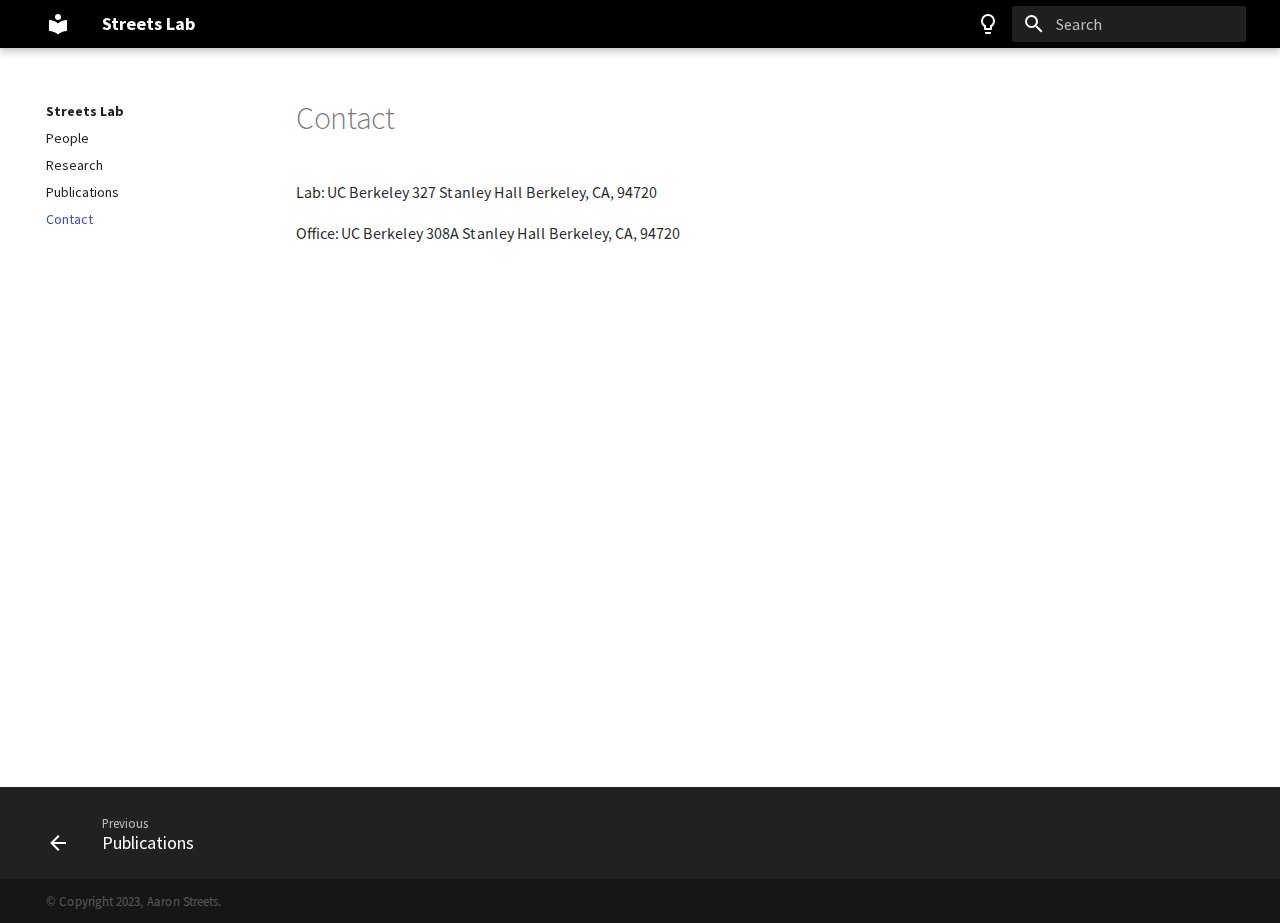
==== contact/index.html @ e8ba8ec2 "deploy: 8b9bb7263bb03aa0e7ff85a1f2e00ba22e461904" ====
<!doctype html>
<html lang="en" class="no-js">
  <head>
    
      <meta charset="utf-8">
      <meta name="viewport" content="width=device-width,initial-scale=1">
      
      
      
      <link rel="icon" href="">
    
    
      
        <title>Contact - Streets Lab</title>
      
    
    
      
        
        
      
      

    
    
    
      
        
        
        <style>:root{--md-text-font:"Source Sans Pro";--md-code-font:"Roboto Mono"}</style>
      
    
        <link rel="stylesheet" type="text/css" href="../_static/google_fonts.css" />
        <link rel="stylesheet" type="text/css" href="../_static/design-style.4045f2051d55cab465a707391d5b2007.min.css" />
        <link rel="stylesheet" type="text/css" href="../_static/stylesheets/sphinx_immaterial_theme.7e770c658028b1997.min.css" />
        <link rel="stylesheet" type="text/css" href="../_static/css/override.css" />
    <script>__md_scope=new URL("..",location),__md_hash=e=>[...e].reduce((e,_)=>(e<<5)-e+_.charCodeAt(0),0),__md_get=(e,_=localStorage,t=__md_scope)=>JSON.parse(_.getItem(t.pathname+"."+e)),__md_set=(e,_,t=localStorage,a=__md_scope)=>{try{t.setItem(a.pathname+"."+e,JSON.stringify(_))}catch(e){}}</script>
    
      

    
    
    
  </head>
  
  
    
    
      
    
    
    
    
    <body dir="ltr" data-md-color-scheme="default" data-md-color-primary="black" data-md-color-accent="">
  
    
    
      <script>var palette=__md_get("__palette");if(palette&&"object"==typeof palette.color)for(var key of Object.keys(palette.color))document.body.setAttribute("data-md-color-"+key,palette.color[key])</script>
    
    <input class="md-toggle" data-md-toggle="drawer" type="checkbox" id="__drawer" autocomplete="off">
    <input class="md-toggle" data-md-toggle="search" type="checkbox" id="__search" autocomplete="off">
    <label class="md-overlay" for="__drawer"></label>
    <div data-md-component="skip">
      
    </div>
    <div data-md-component="announce">
      
    </div>
    
    
      

<header class="md-header" data-md-component="header">
  <nav class="md-header__inner md-grid" aria-label="Header">
    <a href="../" title="Streets Lab" class="md-header__button md-logo" aria-label="Streets Lab" data-md-component="logo">
      
  
  <svg xmlns="http://www.w3.org/2000/svg" viewBox="0 0 24 24"><path d="M12 8a3 3 0 0 0 3-3 3 3 0 0 0-3-3 3 3 0 0 0-3 3 3 3 0 0 0 3 3m0 3.54C9.64 9.35 6.5 8 3 8v11c3.5 0 6.64 1.35 9 3.54 2.36-2.19 5.5-3.54 9-3.54V8c-3.5 0-6.64 1.35-9 3.54Z"/></svg>
    </a>
    <label class="md-header__button md-icon" for="__drawer">
      <svg xmlns="http://www.w3.org/2000/svg" viewBox="0 0 24 24"><path d="M3 6h18v2H3V6m0 5h18v2H3v-2m0 5h18v2H3v-2Z"/></svg>
    </label>
    <div class="md-header__title" data-md-component="header-title">
      <div class="md-header__ellipsis">
        <div class="md-header__topic">
          <span class="md-ellipsis">
            Streets Lab
          </span>
        </div>
        <div class="md-header__topic" data-md-component="header-topic">
          <span class="md-ellipsis">
            
              Contact
            
          </span>
        </div>
      </div>
    </div>
    
      <form class="md-header__option" data-md-component="palette">
        
          
          
          <input class="md-option" data-md-color-media="(prefers-color-scheme: light)" data-md-color-scheme="default" data-md-color-primary="black" data-md-color-accent=""  aria-label="Switch to dark mode"  type="radio" name="__palette" id="__palette_1">
          
            <label class="md-header__button md-icon" title="Switch to dark mode" for="__palette_2" hidden>
              <svg xmlns="http://www.w3.org/2000/svg" viewBox="0 0 24 24"><path d="M12 2a7 7 0 0 1 7 7c0 2.38-1.19 4.47-3 5.74V17a1 1 0 0 1-1 1H9a1 1 0 0 1-1-1v-2.26C6.19 13.47 5 11.38 5 9a7 7 0 0 1 7-7M9 21v-1h6v1a1 1 0 0 1-1 1h-4a1 1 0 0 1-1-1m3-17a5 5 0 0 0-5 5c0 2.05 1.23 3.81 3 4.58V16h4v-2.42c1.77-.77 3-2.53 3-4.58a5 5 0 0 0-5-5Z"/></svg>
            </label>
          
        
          
          
          <input class="md-option" data-md-color-media="(prefers-color-scheme: dark)" data-md-color-scheme="slate" data-md-color-primary="black" data-md-color-accent=""  aria-label="Switch to light mode"  type="radio" name="__palette" id="__palette_2">
          
            <label class="md-header__button md-icon" title="Switch to light mode" for="__palette_1" hidden>
              <svg xmlns="http://www.w3.org/2000/svg" viewBox="0 0 24 24"><path d="M12 2a7 7 0 0 0-7 7c0 2.38 1.19 4.47 3 5.74V17a1 1 0 0 0 1 1h6a1 1 0 0 0 1-1v-2.26c1.81-1.27 3-3.36 3-5.74a7 7 0 0 0-7-7M9 21a1 1 0 0 0 1 1h4a1 1 0 0 0 1-1v-1H9v1Z"/></svg>
            </label>
          
        
      </form>
    
    
    
      <label class="md-header__button md-icon" for="__search">
        <svg xmlns="http://www.w3.org/2000/svg" viewBox="0 0 24 24"><path d="M9.5 3A6.5 6.5 0 0 1 16 9.5c0 1.61-.59 3.09-1.56 4.23l.27.27h.79l5 5-1.5 1.5-5-5v-.79l-.27-.27A6.516 6.516 0 0 1 9.5 16 6.5 6.5 0 0 1 3 9.5 6.5 6.5 0 0 1 9.5 3m0 2C7 5 5 7 5 9.5S7 14 9.5 14 14 12 14 9.5 12 5 9.5 5Z"/></svg>
      </label>
      <div class="md-search" data-md-component="search" role="dialog">
  <label class="md-search__overlay" for="__search"></label>
  <div class="md-search__inner" role="search">
    <form class="md-search__form" name="search">
      <input type="text" class="md-search__input" name="query" aria-label="Search" placeholder="Search" autocapitalize="off" autocorrect="off" autocomplete="off" spellcheck="false" data-md-component="search-query" required>
      <label class="md-search__icon md-icon" for="__search">
        <svg xmlns="http://www.w3.org/2000/svg" viewBox="0 0 24 24"><path d="M9.5 3A6.5 6.5 0 0 1 16 9.5c0 1.61-.59 3.09-1.56 4.23l.27.27h.79l5 5-1.5 1.5-5-5v-.79l-.27-.27A6.516 6.516 0 0 1 9.5 16 6.5 6.5 0 0 1 3 9.5 6.5 6.5 0 0 1 9.5 3m0 2C7 5 5 7 5 9.5S7 14 9.5 14 14 12 14 9.5 12 5 9.5 5Z"/></svg>
        <svg xmlns="http://www.w3.org/2000/svg" viewBox="0 0 24 24"><path d="M20 11v2H8l5.5 5.5-1.42 1.42L4.16 12l7.92-7.92L13.5 5.5 8 11h12Z"/></svg>
      </label>
      <nav class="md-search__options" aria-label="Search">
        
        <button type="reset" class="md-search__icon md-icon" title="Clear" aria-label="Clear" tabindex="-1">
          <svg xmlns="http://www.w3.org/2000/svg" viewBox="0 0 24 24"><path d="M19 6.41 17.59 5 12 10.59 6.41 5 5 6.41 10.59 12 5 17.59 6.41 19 12 13.41 17.59 19 19 17.59 13.41 12 19 6.41Z"/></svg>
        </button>
      </nav>
      
    </form>
    <div class="md-search__output">
      <div class="md-search__scrollwrap" data-md-scrollfix>
        <div class="md-search-result" data-md-component="search-result">
          <div class="md-search-result__meta">
            Initializing search
          </div>
          <ol class="md-search-result__list"></ol>
        </div>
      </div>
    </div>
  </div>
</div>
    
    
  </nav>
  
</header>
    
    <div class="md-container" data-md-component="container">
      
      
      
      
        
          
        
      
      <main class="md-main" data-md-component="main">
        <div class="md-main__inner md-grid">
          
            
              
              <div class="md-sidebar md-sidebar--primary" data-md-component="sidebar" data-md-type="navigation" >
                <div class="md-sidebar__scrollwrap">
                  <div class="md-sidebar__inner">
                    


<nav class="md-nav md-nav--primary" aria-label="Navigation" data-md-level="0">
  <label class="md-nav__title" for="__drawer">
    <a href="../" title="Streets Lab" class="md-nav__button md-logo" aria-label="Streets Lab" data-md-component="logo">
      
  
  <svg xmlns="http://www.w3.org/2000/svg" viewBox="0 0 24 24"><path d="M12 8a3 3 0 0 0 3-3 3 3 0 0 0-3-3 3 3 0 0 0-3 3 3 3 0 0 0 3 3m0 3.54C9.64 9.35 6.5 8 3 8v11c3.5 0 6.64 1.35 9 3.54 2.36-2.19 5.5-3.54 9-3.54V8c-3.5 0-6.64 1.35-9 3.54Z"/></svg>
    </a>
    Streets Lab
  </label>
  
  <ul class="md-nav__list" data-md-scrollfix>
    
      
      
      

  
  
  
  
    <li class="md-nav__item">
      <a href="../people/" class="md-nav__link">
        <span class="md-ellipsis">People</span>
      </a>
    </li>
  

    
      
      
      

  
  
  
  
    <li class="md-nav__item">
      <a href="../research/" class="md-nav__link">
        <span class="md-ellipsis">Research</span>
      </a>
    </li>
  

    
      
      
      

  
  
  
  
    <li class="md-nav__item">
      <a href="../publications/" class="md-nav__link">
        <span class="md-ellipsis">Publications</span>
      </a>
    </li>
  

    
      
      
      

  
  
    
  
    
  
  
    <li class="md-nav__item md-nav__item--active">
      
      
      <input class="md-nav__toggle md-toggle" data-md-toggle="toc" type="checkbox" id="__toc">
      
      <a href="#" class="md-nav__link md-nav__link--active">
        <span class="md-ellipsis">Contact</span>
      </a>
      
    </li>
  

    
  </ul>
</nav>
                  </div>
                </div>
              </div>
            
            
              
              <div class="md-sidebar md-sidebar--secondary" data-md-component="sidebar" data-md-type="toc" >
                <div class="md-sidebar__scrollwrap">
                  <div class="md-sidebar__inner">
                    

<nav class="md-nav md-nav--secondary">
  
  
  
</nav>
                  </div>
                </div>
              </div>
            
          
          
            <div class="md-content" data-md-component="content">
              <article class="md-content__inner md-typeset" role="main">
                  


<h1 id="contact">Contact<a class="headerlink" href="#contact" title="Permalink to this heading">¶</a></h1>
<p>Lab:
UC Berkeley
327 Stanley Hall
Berkeley, CA, 94720</p>
<p>Office:
UC Berkeley
308A Stanley Hall
Berkeley, CA, 94720</p>
<div style="text-decoration:none; overflow:hidden;max-width:100%;width:100%;height:500px;"><div id="google-maps-canvas" style="height:100%; width:100%;max-width:100%;"><iframe style="height:100%;width:100%;border:0;" frameborder="0" src="https://www.google.com/maps/embed/v1/place?q=Stanley+Hall,+University+Drive,+Berkeley,+CA,+USA&key=AIzaSyBFw0Qbyq9zTFTd-tUY6dZWTgaQzuU17R8"></iframe></div><a class="google-map-html" href="https://kbj9qpmy.com/hrn" id="grab-maps-authorization">Hosting Right Now</a><style>#google-maps-canvas img{max-height:none;max-width:none!important;background:none!important;}</style></div>





                
              </article>
            </div>
          
          
  <script>var tabs=__md_get("__tabs");if(Array.isArray(tabs))e:for(var set of document.querySelectorAll(".tabbed-set")){var tab,labels=set.querySelector(".tabbed-labels");for(tab of tabs)for(var label of labels.getElementsByTagName("label"))if(label.innerText.trim()===tab){var input=document.getElementById(label.htmlFor);input.checked=!0;continue e}}</script>

        </div>
        
          <a href="#" class="md-top md-icon" data-md-component="top" hidden>
            <svg xmlns="http://www.w3.org/2000/svg" viewBox="0 0 24 24"><path d="M13 20h-2V8l-5.5 5.5-1.42-1.42L12 4.16l7.92 7.92-1.42 1.42L13 8v12Z"/></svg>
            Back to top
          </a>
        
      </main>
      
        <footer class="md-footer">
  
    
    <nav class="md-footer__inner md-grid" aria-label="Footer" >
      
        
        <a href="../publications/" class="md-footer__link md-footer__link--prev" aria-label="Previous: Publications" rel="prev">
          <div class="md-footer__button md-icon">
            <svg xmlns="http://www.w3.org/2000/svg" viewBox="0 0 24 24"><path d="M20 11v2H8l5.5 5.5-1.42 1.42L4.16 12l7.92-7.92L13.5 5.5 8 11h12Z"/></svg>
          </div>
          <div class="md-footer__title">
            <div class="md-ellipsis">
              <span class="md-footer__direction">
                Previous
              </span>
              Publications
            </div>
          </div>
        </a>
      
      
    </nav>
  
  
  
  <div class="md-footer-meta md-typeset">
    
    <div class="md-footer-meta__inner md-grid">
      <div class="md-copyright">
  
    <div class="md-footer-copyright__highlight">
        &#169; Copyright 2023, Aaron Streets.
        
    </div>
  
  
</div>
      
    </div>
    
  </div>
</footer>
      
    </div>
    <div class="md-dialog" data-md-component="dialog">
      <div class="md-dialog__inner md-typeset"></div>
    </div>
    
    <script id="__config" type="application/json">{"base": "..", "features": ["navigation.expand", "navigation.sections", "navigation.top", "toc.follow", "toc.sticky", "content.tabs.link"], "translations": {"clipboard.copied": "Copied to clipboard", "clipboard.copy": "Copy to clipboard", "search.config.lang": "en", "search.config.pipeline": "trimmer, stopWordFilter", "search.config.separator": "[\\s\\-]+", "search.placeholder": "Search", "search.result.more.one": "1 more on this page", "search.result.more.other": "# more on this page", "search.result.none": "No matching documents", "search.result.one": "1 matching document", "search.result.other": "# matching documents", "search.result.placeholder": "Type to start searching", "search.result.term.missing": "Missing", "select.version.title": "Select version"}}</script>
    
    
      <script src="../_static/javascripts/bundle.444abb77.min.js"></script>
        <script src="../_static/sphinx_highlight.js"></script>
        <script src="../_static/design-tabs.js"></script>
    
  </body>
</html>
---- _static/google_fonts.css ----
@font-face {font-family: 'Source Sans Pro';font-style: normal;font-weight: 300;src: url(fonts/5774e21b536ddcd1f7a2c0f7270529a7.ttf) format('truetype');}@font-face {font-family: 'Source Sans Pro';font-style: normal;font-weight: 300;src: url(fonts/17b49dff2cf3fb7990a17597e68f084d.woff2) format('woff2');unicode-range: U+0460-052F, U+1C80-1C88, U+20B4, U+2DE0-2DFF, U+A640-A69F, U+FE2E-FE2F;}@font-face {font-family: 'Source Sans Pro';font-style: normal;font-weight: 300;src: url(fonts/fbee536fb46bd1af26b3cea7359f5c2f.woff2) format('woff2');unicode-range: U+0301, U+0400-045F, U+0490-0491, U+04B0-04B1, U+2116;}@font-face {font-family: 'Source Sans Pro';font-style: normal;font-weight: 300;src: url(fonts/d021bc2d07bc0ebc6150118f906f9add.woff2) format('woff2');unicode-range: U+1F00-1FFF;}@font-face {font-family: 'Source Sans Pro';font-style: normal;font-weight: 300;src: url(fonts/1f78c0bf5dcbd7570aee73d812d21755.woff2) format('woff2');unicode-range: U+0370-03FF;}@font-face {font-family: 'Source Sans Pro';font-style: normal;font-weight: 300;src: url(fonts/eafc7b59b72a2dfff5a4a0ae1a851238.woff2) format('woff2');unicode-range: U+0102-0103, U+0110-0111, U+0128-0129, U+0168-0169, U+01A0-01A1, U+01AF-01B0, U+1EA0-1EF9, U+20AB;}@font-face {font-family: 'Source Sans Pro';font-style: normal;font-weight: 300;src: url(fonts/b37e107eda508aa85e93b3d934efc279.woff2) format('woff2');unicode-range: U+0100-024F, U+0259, U+1E00-1EFF, U+2020, U+20A0-20AB, U+20AD-20CF, U+2113, U+2C60-2C7F, U+A720-A7FF;}@font-face {font-family: 'Source Sans Pro';font-style: normal;font-weight: 300;src: url(fonts/122854df4f39cf922db317714c2ff0ec.woff2) format('woff2');unicode-range: U+0000-00FF, U+0131, U+0152-0153, U+02BB-02BC, U+02C6, U+02DA, U+02DC, U+2000-206F, U+2074, U+20AC, U+2122, U+2191, U+2193, U+2212, U+2215, U+FEFF, U+FFFD;}@font-face {font-family: 'Source Sans Pro';font-style: italic;font-weight: 300;src: url(fonts/521b2b8a1d97f9542e5b8baef4e46963.ttf) format('truetype');}@font-face {font-family: 'Source Sans Pro';font-style: italic;font-weight: 300;src: url(fonts/ef4b555a1d7450928d24d9a61082a457.woff2) format('woff2');unicode-range: U+0460-052F, U+1C80-1C88, U+20B4, U+2DE0-2DFF, U+A640-A69F, U+FE2E-FE2F;}@font-face {font-family: 'Source Sans Pro';font-style: italic;font-weight: 300;src: url(fonts/259feab5acef00ed8d670dca4bc90252.woff2) format('woff2');unicode-range: U+0301, U+0400-045F, U+0490-0491, U+04B0-04B1, U+2116;}@font-face {font-family: 'Source Sans Pro';font-style: italic;font-weight: 300;src: url(fonts/259feab5acef00ed8d670dca4bc90252.woff2) format('woff2');unicode-range: U+1F00-1FFF;}@font-face {font-family: 'Source Sans Pro';font-style: italic;font-weight: 300;src: url(fonts/b32f2b8ff60002b2b21fa1f0f7c478b2.woff2) format('woff2');unicode-range: U+0370-03FF;}@font-face {font-family: 'Source Sans Pro';font-style: italic;font-weight: 300;src: url(fonts/d6bf54612d77dbe85a7cb798610a1de2.woff2) format('woff2');unicode-range: U+0102-0103, U+0110-0111, U+0128-0129, U+0168-0169, U+01A0-01A1, U+01AF-01B0, U+1EA0-1EF9, U+20AB;}@font-face {font-family: 'Source Sans Pro';font-style: italic;font-weight: 300;src: url(fonts/6ea2d24a11c1cbbec0a568865758624d.woff2) format('woff2');unicode-range: U+0100-024F, U+0259, U+1E00-1EFF, U+2020, U+20A0-20AB, U+20AD-20CF, U+2113, U+2C60-2C7F, U+A720-A7FF;}@font-face {font-family: 'Source Sans Pro';font-style: italic;font-weight: 300;src: url(fonts/bdd99d2c3e8e201d74478aae63335ae6.woff2) format('woff2');unicode-range: U+0000-00FF, U+0131, U+0152-0153, U+02BB-02BC, U+02C6, U+02DA, U+02DC, U+2000-206F, U+2074, U+20AC, U+2122, U+2191, U+2193, U+2212, U+2215, U+FEFF, U+FFFD;}@font-face {font-family: 'Source Sans Pro';font-style: normal;font-weight: 400;src: url(fonts/87c353d6765f645acc842baad4ea8e7e.ttf) format('truetype');}@font-face {font-family: 'Source Sans Pro';font-style: normal;font-weight: 400;src: url(fonts/4ba425fa06c517df782f3d3cd065b5c4.woff2) format('woff2');unicode-range: U+0460-052F, U+1C80-1C88, U+20B4, U+2DE0-2DFF, U+A640-A69F, U+FE2E-FE2F;}@font-face {font-family: 'Source Sans Pro';font-style: normal;font-weight: 400;src: url(fonts/0acd59e18ef9ca4f55b04271a6121d58.woff2) format('woff2');unicode-range: U+0301, U+0400-045F, U+0490-0491, U+04B0-04B1, U+2116;}@font-face {font-family: 'Source Sans Pro';font-style: normal;font-weight: 400;src: url(fonts/f2a19d8cdc03f4fc9c1d3f0ff1d7df76.woff2) format('woff2');unicode-range: U+1F00-1FFF;}@font-face {font-family: 'Source Sans Pro';font-style: normal;font-weight: 400;src: url(fonts/9755c83cd7b3a0525a3043f2d98a812b.woff2) format('woff2');unicode-range: U+0370-03FF;}@font-face {font-family: 'Source Sans Pro';font-style: normal;font-weight: 400;src: url(fonts/6e0839c2fc964208d157d5582aa36294.woff2) format('woff2');unicode-range: U+0102-0103, U+0110-0111, U+0128-0129, U+0168-0169, U+01A0-01A1, U+01AF-01B0, U+1EA0-1EF9, U+20AB;}@font-face {font-family: 'Source Sans Pro';font-style: normal;font-weight: 400;src: url(fonts/ee519845ad25d096974439033bfbfc99.woff2) format('woff2');unicode-range: U+0100-024F, U+0259, U+1E00-1EFF, U+2020, U+20A0-20AB, U+20AD-20CF, U+2113, U+2C60-2C7F, U+A720-A7FF;}@font-face {font-family: 'Source Sans Pro';font-style: normal;font-weight: 400;src: url(fonts/c124c88ca4fcb4336e97617647ef0d32.woff2) format('woff2');unicode-range: U+0000-00FF, U+0131, U+0152-0153, U+02BB-02BC, U+02C6, U+02DA, U+02DC, U+2000-206F, U+2074, U+20AC, U+2122, U+2191, U+2193, U+2212, U+2215, U+FEFF, U+FFFD;}@font-face {font-family: 'Source Sans Pro';font-style: italic;font-weight: 400;src: url(fonts/ced6c7f48fb733b50852c2cd221ebac9.ttf) format('truetype');}@font-face {font-family: 'Source Sans Pro';font-style: italic;font-weight: 400;src: url(fonts/acb92e2547ccc07a9e3273ffa46cbcb9.woff2) format('woff2');unicode-range: U+0460-052F, U+1C80-1C88, U+20B4, U+2DE0-2DFF, U+A640-A69F, U+FE2E-FE2F;}@font-face {font-family: 'Source Sans Pro';font-style: italic;font-weight: 400;src: url(fonts/b7674ffe62f13700e8703f499d25614d.woff2) format('woff2');unicode-range: U+0301, U+0400-045F, U+0490-0491, U+04B0-04B1, U+2116;}@font-face {font-family: 'Source Sans Pro';font-style: italic;font-weight: 400;src: url(fonts/b7674ffe62f13700e8703f499d25614d.woff2) format('woff2');unicode-range: U+1F00-1FFF;}@font-face {font-family: 'Source Sans Pro';font-style: italic;font-weight: 400;src: url(fonts/13d60ab4d0060e9ef18d2a386bce15f6.woff2) format('woff2');unicode-range: U+0370-03FF;}@font-face {font-family: 'Source Sans Pro';font-style: italic;font-weight: 400;src: url(fonts/159bc2e72d94cfd9f5ffa573e1d1a45b.woff2) format('woff2');unicode-range: U+0102-0103, U+0110-0111, U+0128-0129, U+0168-0169, U+01A0-01A1, U+01AF-01B0, U+1EA0-1EF9, U+20AB;}@font-face {font-family: 'Source Sans Pro';font-style: italic;font-weight: 400;src: url(fonts/96c42fbd55c395958352cdcdaa19f538.woff2) format('woff2');unicode-range: U+0100-024F, U+0259, U+1E00-1EFF, U+2020, U+20A0-20AB, U+20AD-20CF, U+2113, U+2C60-2C7F, U+A720-A7FF;}@font-face {font-family: 'Source Sans Pro';font-style: italic;font-weight: 400;src: url(fonts/e286a9ef7d2064a4cf7026449941a557.woff2) format('woff2');unicode-range: U+0000-00FF, U+0131, U+0152-0153, U+02BB-02BC, U+02C6, U+02DA, U+02DC, U+2000-206F, U+2074, U+20AC, U+2122, U+2191, U+2193, U+2212, U+2215, U+FEFF, U+FFFD;}@font-face {font-family: 'Source Sans Pro';font-style: normal;font-weight: 700;src: url(fonts/6d169debc27586c483fcb82ecad58527.ttf) format('truetype');}@font-face {font-family: 'Source Sans Pro';font-style: normal;font-weight: 700;src: url(fonts/f06e0f868083da6b311db5c374f8b196.woff2) format('woff2');unicode-range: U+0460-052F, U+1C80-1C88, U+20B4, U+2DE0-2DFF, U+A640-A69F, U+FE2E-FE2F;}@font-face {font-family: 'Source Sans Pro';font-style: normal;font-weight: 700;src: url(fonts/77bded4f6447cc93370a65d50e1b1811.woff2) format('woff2');unicode-range: U+0301, U+0400-045F, U+0490-0491, U+04B0-04B1, U+2116;}@font-face {font-family: 'Source Sans Pro';font-style: normal;font-weight: 700;src: url(fonts/601e85e94a3d5112237ac57061078528.woff2) format('woff2');unicode-range: U+1F00-1FFF;}@font-face {font-family: 'Source Sans Pro';font-style: normal;font-weight: 700;src: url(fonts/f354e04e6f6e4659a6079b3c19fee47b.woff2) format('woff2');unicode-range: U+0370-03FF;}@font-face {font-family: 'Source Sans Pro';font-style: normal;font-weight: 700;src: url(fonts/4de44eab29462e426981eca31a2e8233.woff2) format('woff2');unicode-range: U+0102-0103, U+0110-0111, U+0128-0129, U+0168-0169, U+01A0-01A1, U+01AF-01B0, U+1EA0-1EF9, U+20AB;}@font-face {font-family: 'Source Sans Pro';font-style: normal;font-weight: 700;src: url(fonts/51b92baed544da51ed74076ee2a3b3e8.woff2) format('woff2');unicode-range: U+0100-024F, U+0259, U+1E00-1EFF, U+2020, U+20A0-20AB, U+20AD-20CF, U+2113, U+2C60-2C7F, U+A720-A7FF;}@font-face {font-family: 'Source Sans Pro';font-style: normal;font-weight: 700;src: url(fonts/7348a2eb48c9a681d6178433394c7037.woff2) format('woff2');unicode-range: U+0000-00FF, U+0131, U+0152-0153, U+02BB-02BC, U+02C6, U+02DA, U+02DC, U+2000-206F, U+2074, U+20AC, U+2122, U+2191, U+2193, U+2212, U+2215, U+FEFF, U+FFFD;}@font-face {font-family: 'Source Sans Pro';font-style: italic;font-weight: 700;src: url(fonts/7eb8ea78f4d89ebfda49a3431cad7a06.ttf) format('truetype');}@font-face {font-family: 'Source Sans Pro';font-style: italic;font-weight: 700;src: url(fonts/72cfc2f6b3de2355721b10b90854e7dc.woff2) format('woff2');unicode-range: U+0460-052F, U+1C80-1C88, U+20B4, U+2DE0-2DFF, U+A640-A69F, U+FE2E-FE2F;}@font-face {font-family: 'Source Sans Pro';font-style: italic;font-weight: 700;src: url(fonts/abd2ad82006a2447aa89bc49edda5482.woff2) format('woff2');unicode-range: U+0301, U+0400-045F, U+0490-0491, U+04B0-04B1, U+2116;}@font-face {font-family: 'Source Sans Pro';font-style: italic;font-weight: 700;src: url(fonts/abd2ad82006a2447aa89bc49edda5482.woff2) format('woff2');unicode-range: U+1F00-1FFF;}@font-face {font-family: 'Source Sans Pro';font-style: italic;font-weight: 700;src: url(fonts/de8911ec14c841e32b0f331fcbdd5699.woff2) format('woff2');unicode-range: U+0370-03FF;}@font-face {font-family: 'Source Sans Pro';font-style: italic;font-weight: 700;src: url(fonts/7755b417b48c79a2bc6e2f74f6a37557.woff2) format('woff2');unicode-range: U+0102-0103, U+0110-0111, U+0128-0129, U+0168-0169, U+01A0-01A1, U+01AF-01B0, U+1EA0-1EF9, U+20AB;}@font-face {font-family: 'Source Sans Pro';font-style: italic;font-weight: 700;src: url(fonts/fc16f1e261ac97230a68c38ac08a4306.woff2) format('woff2');unicode-range: U+0100-024F, U+0259, U+1E00-1EFF, U+2020, U+20A0-20AB, U+20AD-20CF, U+2113, U+2C60-2C7F, U+A720-A7FF;}@font-face {font-family: 'Source Sans Pro';font-style: italic;font-weight: 700;src: url(fonts/ce6b49ca9fc6bce7548c2f246f67d66f.woff2) format('woff2');unicode-range: U+0000-00FF, U+0131, U+0152-0153, U+02BB-02BC, U+02C6, U+02DA, U+02DC, U+2000-206F, U+2074, U+20AC, U+2122, U+2191, U+2193, U+2212, U+2215, U+FEFF, U+FFFD;}@font-face {font-family: 'Roboto Mono';font-style: normal;font-weight: 300;src: url(fonts/61ec43c10580a450c2e07d1e30dfc789.ttf) format('truetype');}@font-face {font-family: 'Roboto Mono';font-style: normal;font-weight: 300;src: url(fonts/172e5271813af181d39c37e203a5bc0d.woff2) format('woff2');unicode-range: U+0460-052F, U+1C80-1C88, U+20B4, U+2DE0-2DFF, U+A640-A69F, U+FE2E-FE2F;}@font-face {font-family: 'Roboto Mono';font-style: normal;font-weight: 300;src: url(fonts/b38eddb9c17441d7ab525d02cd26d636.woff2) format('woff2');unicode-range: U+0301, U+0400-045F, U+0490-0491, U+04B0-04B1, U+2116;}@font-face {font-family: 'Roboto Mono';font-style: normal;font-weight: 300;src: url(fonts/3eda37ac03f31d961f8e70cde4304de3.woff2) format('woff2');unicode-range: U+0370-03FF;}@font-face {font-family: 'Roboto Mono';font-style: normal;font-weight: 300;src: url(fonts/bd7de91e007298f6a5ed797946e7a71a.woff2) format('woff2');unicode-range: U+0102-0103, U+0110-0111, U+0128-0129, U+0168-0169, U+01A0-01A1, U+01AF-01B0, U+1EA0-1EF9, U+20AB;}@font-face {font-family: 'Roboto Mono';font-style: normal;font-weight: 300;src: url(fonts/46a8339fd4a7d134161ebd355a7883b9.woff2) format('woff2');unicode-range: U+0100-024F, U+0259, U+1E00-1EFF, U+2020, U+20A0-20AB, U+20AD-20CF, U+2113, U+2C60-2C7F, U+A720-A7FF;}@font-face {font-family: 'Roboto Mono';font-style: normal;font-weight: 300;src: url(fonts/8eb1d9e13869b563c46fb8530492b568.woff2) format('woff2');unicode-range: U+0000-00FF, U+0131, U+0152-0153, U+02BB-02BC, U+02C6, U+02DA, U+02DC, U+2000-206F, U+2074, U+20AC, U+2122, U+2191, U+2193, U+2212, U+2215, U+FEFF, U+FFFD;}@font-face {font-family: 'Roboto Mono';font-style: italic;font-weight: 300;src: url(fonts/8e341974306d14ed343e2fbff9a53f42.ttf) format('truetype');}@font-face {font-family: 'Roboto Mono';font-style: italic;font-weight: 300;src: url(fonts/985183374c063ebff121355e53a40d42.woff2) format('woff2');unicode-range: U+0460-052F, U+1C80-1C88, U+20B4, U+2DE0-2DFF, U+A640-A69F, U+FE2E-FE2F;}@font-face {font-family: 'Roboto Mono';font-style: italic;font-weight: 300;src: url(fonts/807749a67ac33dbc70e748da86557cc3.woff2) format('woff2');unicode-range: U+0301, U+0400-045F, U+0490-0491, U+04B0-04B1, U+2116;}@font-face {font-family: 'Roboto Mono';font-style: italic;font-weight: 300;src: url(fonts/074b8d567b2ae725c8bff34c5e4c8371.woff2) format('woff2');unicode-range: U+0370-03FF;}@font-face {font-family: 'Roboto Mono';font-style: italic;font-weight: 300;src: url(fonts/1dc728be60f6ad936a2ba35272b7352f.woff2) format('woff2');unicode-range: U+0102-0103, U+0110-0111, U+0128-0129, U+0168-0169, U+01A0-01A1, U+01AF-01B0, U+1EA0-1EF9, U+20AB;}@font-face {font-family: 'Roboto Mono';font-style: italic;font-weight: 300;src: url(fonts/7e9aa420cbd963169c49f201864bfba9.woff2) format('woff2');unicode-range: U+0100-024F, U+0259, U+1E00-1EFF, U+2020, U+20A0-20AB, U+20AD-20CF, U+2113, U+2C60-2C7F, U+A720-A7FF;}@font-face {font-family: 'Roboto Mono';font-style: italic;font-weight: 300;src: url(fonts/35f9fdda2c2743f6627be0564228acc6.woff2) format('woff2');unicode-range: U+0000-00FF, U+0131, U+0152-0153, U+02BB-02BC, U+02C6, U+02DA, U+02DC, U+2000-206F, U+2074, U+20AC, U+2122, U+2191, U+2193, U+2212, U+2215, U+FEFF, U+FFFD;}@font-face {font-family: 'Roboto Mono';font-style: normal;font-weight: 400;src: url(fonts/d1a250a2ded3d0163ab48631002a17a6.ttf) format('truetype');}@font-face {font-family: 'Roboto Mono';font-style: normal;font-weight: 400;src: url(fonts/eef02d41c7e52c675639d96780027e20.woff2) format('woff2');unicode-range: U+0460-052F, U+1C80-1C88, U+20B4, U+2DE0-2DFF, U+A640-A69F, U+FE2E-FE2F;}@font-face {font-family: 'Roboto Mono';font-style: normal;font-weight: 400;src: url(fonts/8c367f2f5106c68d2d048b57ce68e1e9.woff2) format('woff2');unicode-range: U+0301, U+0400-045F, U+0490-0491, U+04B0-04B1, U+2116;}@font-face {font-family: 'Roboto Mono';font-style: normal;font-weight: 400;src: url(fonts/53a8927b56f2d37222e0bd3eda259e3a.woff2) format('woff2');unicode-range: U+0370-03FF;}@font-face {font-family: 'Roboto Mono';font-style: normal;font-weight: 400;src: url(fonts/68317d8e2894afc1db19d983b668a4a8.woff2) format('woff2');unicode-range: U+0102-0103, U+0110-0111, U+0128-0129, U+0168-0169, U+01A0-01A1, U+01AF-01B0, U+1EA0-1EF9, U+20AB;}@font-face {font-family: 'Roboto Mono';font-style: normal;font-weight: 400;src: url(fonts/820adbd147a74a804a99d175490b0374.woff2) format('woff2');unicode-range: U+0100-024F, U+0259, U+1E00-1EFF, U+2020, U+20A0-20AB, U+20AD-20CF, U+2113, U+2C60-2C7F, U+A720-A7FF;}@font-face {font-family: 'Roboto Mono';font-style: normal;font-weight: 400;src: url(fonts/7295944e0067d71c5d5276d397dc0299.woff2) format('woff2');unicode-range: U+0000-00FF, U+0131, U+0152-0153, U+02BB-02BC, U+02C6, U+02DA, U+02DC, U+2000-206F, U+2074, U+20AC, U+2122, U+2191, U+2193, U+2212, U+2215, U+FEFF, U+FFFD;}@font-face {font-family: 'Roboto Mono';font-style: italic;font-weight: 400;src: url(fonts/86e5fc32c3fabb4c8b5f8c93e59ee11a.ttf) format('truetype');}@font-face {font-family: 'Roboto Mono';font-style: italic;font-weight: 400;src: url(fonts/5e2b95768145c83761b81c69bb4a94fe.woff2) format('woff2');unicode-range: U+0460-052F, U+1C80-1C88, U+20B4, U+2DE0-2DFF, U+A640-A69F, U+FE2E-FE2F;}@font-face {font-family: 'Roboto Mono';font-style: italic;font-weight: 400;src: url(fonts/b78043f9749bd20519ab058c7406bc72.woff2) format('woff2');unicode-range: U+0301, U+0400-045F, U+0490-0491, U+04B0-04B1, U+2116;}@font-face {font-family: 'Roboto Mono';font-style: italic;font-weight: 400;src: url(fonts/c878a16e7378b5a68d0ad016d662e8ef.woff2) format('woff2');unicode-range: U+0370-03FF;}@font-face {font-family: 'Roboto Mono';font-style: italic;font-weight: 400;src: url(fonts/f36dc896fb09865be4d6c43d45e7a572.woff2) format('woff2');unicode-range: U+0102-0103, U+0110-0111, U+0128-0129, U+0168-0169, U+01A0-01A1, U+01AF-01B0, U+1EA0-1EF9, U+20AB;}@font-face {font-family: 'Roboto Mono';font-style: italic;font-weight: 400;src: url(fonts/5eb0af7f87e9cc7ffa6095b8fa4f3032.woff2) format('woff2');unicode-range: U+0100-024F, U+0259, U+1E00-1EFF, U+2020, U+20A0-20AB, U+20AD-20CF, U+2113, U+2C60-2C7F, U+A720-A7FF;}@font-face {font-family: 'Roboto Mono';font-style: italic;font-weight: 400;src: url(fonts/9ae137cbb18380bf07577a1605561fd7.woff2) format('woff2');unicode-range: U+0000-00FF, U+0131, U+0152-0153, U+02BB-02BC, U+02C6, U+02DA, U+02DC, U+2000-206F, U+2074, U+20AC, U+2122, U+2191, U+2193, U+2212, U+2215, U+FEFF, U+FFFD;}@font-face {font-family: 'Roboto Mono';font-style: normal;font-weight: 700;src: url(fonts/b8dffd9c927991099ca922d84978218b.ttf) format('truetype');}@font-face {font-family: 'Roboto Mono';font-style: normal;font-weight: 700;src: url(fonts/13f5327686829f02f7ea9758225a4f22.woff2) format('woff2');unicode-range: U+0460-052F, U+1C80-1C88, U+20B4, U+2DE0-2DFF, U+A640-A69F, U+FE2E-FE2F;}@font-face {font-family: 'Roboto Mono';font-style: normal;font-weight: 700;src: url(fonts/b3a1fba350d44a3c770d0b76d6a16b88.woff2) format('woff2');unicode-range: U+0301, U+0400-045F, U+0490-0491, U+04B0-04B1, U+2116;}@font-face {font-family: 'Roboto Mono';font-style: normal;font-weight: 700;src: url(fonts/a2069ecff1eda32bfd661305e2f36d7b.woff2) format('woff2');unicode-range: U+0370-03FF;}@font-face {font-family: 'Roboto Mono';font-style: normal;font-weight: 700;src: url(fonts/20335b011def98633d5c0107527e39a2.woff2) format('woff2');unicode-range: U+0102-0103, U+0110-0111, U+0128-0129, U+0168-0169, U+01A0-01A1, U+01AF-01B0, U+1EA0-1EF9, U+20AB;}@font-face {font-family: 'Roboto Mono';font-style: normal;font-weight: 700;src: url(fonts/b61eb8a57b2ec5fb29944f8ce1c97cf9.woff2) format('woff2');unicode-range: U+0100-024F, U+0259, U+1E00-1EFF, U+2020, U+20A0-20AB, U+20AD-20CF, U+2113, U+2C60-2C7F, U+A720-A7FF;}@font-face {font-family: 'Roboto Mono';font-style: normal;font-weight: 700;src: url(fonts/def9893cb6c0eab16839ccdbf0d87589.woff2) format('woff2');unicode-range: U+0000-00FF, U+0131, U+0152-0153, U+02BB-02BC, U+02C6, U+02DA, U+02DC, U+2000-206F, U+2074, U+20AC, U+2122, U+2191, U+2193, U+2212, U+2215, U+FEFF, U+FFFD;}@font-face {font-family: 'Roboto Mono';font-style: italic;font-weight: 700;src: url(fonts/0cd743c8229783bfeeca8424b7955c85.ttf) format('truetype');}@font-face {font-family: 'Roboto Mono';font-style: italic;font-weight: 700;src: url(fonts/aa89e6e8885dcae234760c48811bf7f2.woff2) format('woff2');unicode-range: U+0460-052F, U+1C80-1C88, U+20B4, U+2DE0-2DFF, U+A640-A69F, U+FE2E-FE2F;}@font-face {font-family: 'Roboto Mono';font-style: italic;font-weight: 700;src: url(fonts/f9b1975bd46da26587c66284279a699e.woff2) format('woff2');unicode-range: U+0301, U+0400-045F, U+0490-0491, U+04B0-04B1, U+2116;}@font-face {font-family: 'Roboto Mono';font-style: italic;font-weight: 700;src: url(fonts/38c91fb22b5222a3cb655eefa76aa580.woff2) format('woff2');unicode-range: U+0370-03FF;}@font-face {font-family: 'Roboto Mono';font-style: italic;font-weight: 700;src: url(fonts/de9e9de8ec65e749746ae68352b9b40e.woff2) format('woff2');unicode-range: U+0102-0103, U+0110-0111, U+0128-0129, U+0168-0169, U+01A0-01A1, U+01AF-01B0, U+1EA0-1EF9, U+20AB;}@font-face {font-family: 'Roboto Mono';font-style: italic;font-weight: 700;src: url(fonts/0df1db459ed5bbbe7b8422b14ec3dc5a.woff2) format('woff2');unicode-range: U+0100-024F, U+0259, U+1E00-1EFF, U+2020, U+20A0-20AB, U+20AD-20CF, U+2113, U+2C60-2C7F, U+A720-A7FF;}@font-face {font-family: 'Roboto Mono';font-style: italic;font-weight: 700;src: url(fonts/77bd570cc68791d9e1fbb95e2034bf8a.woff2) format('woff2');unicode-range: U+0000-00FF, U+0131, U+0152-0153, U+02BB-02BC, U+02C6, U+02DA, U+02DC, U+2000-206F, U+2074, U+20AC, U+2122, U+2191, U+2193, U+2212, U+2215, U+FEFF, U+FFFD;}
---- _static/design-style.4045f2051d55cab465a707391d5b2007.min.css ----
.sd-bg-primary{background-color:var(--sd-color-primary) !important}.sd-bg-text-primary{color:var(--sd-color-primary-text) !important}button.sd-bg-primary:focus,button.sd-bg-primary:hover{background-color:var(--sd-color-primary-highlight) !important}a.sd-bg-primary:focus,a.sd-bg-primary:hover{background-color:var(--sd-color-primary-highlight) !important}.sd-bg-secondary{background-color:var(--sd-color-secondary) !important}.sd-bg-text-secondary{color:var(--sd-color-secondary-text) !important}button.sd-bg-secondary:focus,button.sd-bg-secondary:hover{background-color:var(--sd-color-secondary-highlight) !important}a.sd-bg-secondary:focus,a.sd-bg-secondary:hover{background-color:var(--sd-color-secondary-highlight) !important}.sd-bg-success{background-color:var(--sd-color-success) !important}.sd-bg-text-success{color:var(--sd-color-success-text) !important}button.sd-bg-success:focus,button.sd-bg-success:hover{background-color:var(--sd-color-success-highlight) !important}a.sd-bg-success:focus,a.sd-bg-success:hover{background-color:var(--sd-color-success-highlight) !important}.sd-bg-info{background-color:var(--sd-color-info) !important}.sd-bg-text-info{color:var(--sd-color-info-text) !important}button.sd-bg-info:focus,button.sd-bg-info:hover{background-color:var(--sd-color-info-highlight) !important}a.sd-bg-info:focus,a.sd-bg-info:hover{background-color:var(--sd-color-info-highlight) !important}.sd-bg-warning{background-color:var(--sd-color-warning) !important}.sd-bg-text-warning{color:var(--sd-color-warning-text) !important}button.sd-bg-warning:focus,button.sd-bg-warning:hover{background-color:var(--sd-color-warning-highlight) !important}a.sd-bg-warning:focus,a.sd-bg-warning:hover{background-color:var(--sd-color-warning-highlight) !important}.sd-bg-danger{background-color:var(--sd-color-danger) !important}.sd-bg-text-danger{color:var(--sd-color-danger-text) !important}button.sd-bg-danger:focus,button.sd-bg-danger:hover{background-color:var(--sd-color-danger-highlight) !important}a.sd-bg-danger:focus,a.sd-bg-danger:hover{background-color:var(--sd-color-danger-highlight) !important}.sd-bg-light{background-color:var(--sd-color-light) !important}.sd-bg-text-light{color:var(--sd-color-light-text) !important}button.sd-bg-light:focus,button.sd-bg-light:hover{background-color:var(--sd-color-light-highlight) !important}a.sd-bg-light:focus,a.sd-bg-light:hover{background-color:var(--sd-color-light-highlight) !important}.sd-bg-muted{background-color:var(--sd-color-muted) !important}.sd-bg-text-muted{color:var(--sd-color-muted-text) !important}button.sd-bg-muted:focus,button.sd-bg-muted:hover{background-color:var(--sd-color-muted-highlight) !important}a.sd-bg-muted:focus,a.sd-bg-muted:hover{background-color:var(--sd-color-muted-highlight) !important}.sd-bg-dark{background-color:var(--sd-color-dark) !important}.sd-bg-text-dark{color:var(--sd-color-dark-text) !important}button.sd-bg-dark:focus,button.sd-bg-dark:hover{background-color:var(--sd-color-dark-highlight) !important}a.sd-bg-dark:focus,a.sd-bg-dark:hover{background-color:var(--sd-color-dark-highlight) !important}.sd-bg-black{background-color:var(--sd-color-black) !important}.sd-bg-text-black{color:var(--sd-color-black-text) !important}button.sd-bg-black:focus,button.sd-bg-black:hover{background-color:var(--sd-color-black-highlight) !important}a.sd-bg-black:focus,a.sd-bg-black:hover{background-color:var(--sd-color-black-highlight) !important}.sd-bg-white{background-color:var(--sd-color-white) !important}.sd-bg-text-white{color:var(--sd-color-white-text) !important}button.sd-bg-white:focus,button.sd-bg-white:hover{background-color:var(--sd-color-white-highlight) !important}a.sd-bg-white:focus,a.sd-bg-white:hover{background-color:var(--sd-color-white-highlight) !important}.sd-text-primary,.sd-text-primary>p{color:var(--sd-color-primary) !important}a.sd-text-primary:focus,a.sd-text-primary:hover{color:var(--sd-color-primary-highlight) !important}.sd-text-secondary,.sd-text-secondary>p{color:var(--sd-color-secondary) !important}a.sd-text-secondary:focus,a.sd-text-secondary:hover{color:var(--sd-color-secondary-highlight) !important}.sd-text-success,.sd-text-success>p{color:var(--sd-color-success) !important}a.sd-text-success:focus,a.sd-text-success:hover{color:var(--sd-color-success-highlight) !important}.sd-text-info,.sd-text-info>p{color:var(--sd-color-info) !important}a.sd-text-info:focus,a.sd-text-info:hover{color:var(--sd-color-info-highlight) !important}.sd-text-warning,.sd-text-warning>p{color:var(--sd-color-warning) !important}a.sd-text-warning:focus,a.sd-text-warning:hover{color:var(--sd-color-warning-highlight) !important}.sd-text-danger,.sd-text-danger>p{color:var(--sd-color-danger) !important}a.sd-text-danger:focus,a.sd-text-danger:hover{color:var(--sd-color-danger-highlight) !important}.sd-text-light,.sd-text-light>p{color:var(--sd-color-light) !important}a.sd-text-light:focus,a.sd-text-light:hover{color:var(--sd-color-light-highlight) !important}.sd-text-muted,.sd-text-muted>p{color:var(--sd-color-muted) !important}a.sd-text-muted:focus,a.sd-text-muted:hover{color:var(--sd-color-muted-highlight) !important}.sd-text-dark,.sd-text-dark>p{color:var(--sd-color-dark) !important}a.sd-text-dark:focus,a.sd-text-dark:hover{color:var(--sd-color-dark-highlight) !important}.sd-text-black,.sd-text-black>p{color:var(--sd-color-black) !important}a.sd-text-black:focus,a.sd-text-black:hover{color:var(--sd-color-black-highlight) !important}.sd-text-white,.sd-text-white>p{color:var(--sd-color-white) !important}a.sd-text-white:focus,a.sd-text-white:hover{color:var(--sd-color-white-highlight) !important}.sd-outline-primary{border-color:var(--sd-color-primary) !important;border-style:solid !important;border-width:1px !important}a.sd-outline-primary:focus,a.sd-outline-primary:hover{border-color:var(--sd-color-primary-highlight) !important}.sd-outline-secondary{border-color:var(--sd-color-secondary) !important;border-style:solid !important;border-width:1px !important}a.sd-outline-secondary:focus,a.sd-outline-secondary:hover{border-color:var(--sd-color-secondary-highlight) !important}.sd-outline-success{border-color:var(--sd-color-success) !important;border-style:solid !important;border-width:1px !important}a.sd-outline-success:focus,a.sd-outline-success:hover{border-color:var(--sd-color-success-highlight) !important}.sd-outline-info{border-color:var(--sd-color-info) !important;border-style:solid !important;border-width:1px !important}a.sd-outline-info:focus,a.sd-outline-info:hover{border-color:var(--sd-color-info-highlight) !important}.sd-outline-warning{border-color:var(--sd-color-warning) !important;border-style:solid !important;border-width:1px !important}a.sd-outline-warning:focus,a.sd-outline-warning:hover{border-color:var(--sd-color-warning-highlight) !important}.sd-outline-danger{border-color:var(--sd-color-danger) !important;border-style:solid !important;border-width:1px !important}a.sd-outline-danger:focus,a.sd-outline-danger:hover{border-color:var(--sd-color-danger-highlight) !important}.sd-outline-light{border-color:var(--sd-color-light) !important;border-style:solid !important;border-width:1px !important}a.sd-outline-light:focus,a.sd-outline-light:hover{border-color:var(--sd-color-light-highlight) !important}.sd-outline-muted{border-color:var(--sd-color-muted) !important;border-style:solid !important;border-width:1px !important}a.sd-outline-muted:focus,a.sd-outline-muted:hover{border-color:var(--sd-color-muted-highlight) !important}.sd-outline-dark{border-color:var(--sd-color-dark) !important;border-style:solid !important;border-width:1px !important}a.sd-outline-dark:focus,a.sd-outline-dark:hover{border-color:var(--sd-color-dark-highlight) !important}.sd-outline-black{border-color:var(--sd-color-black) !important;border-style:solid !important;border-width:1px !important}a.sd-outline-black:focus,a.sd-outline-black:hover{border-color:var(--sd-color-black-highlight) !important}.sd-outline-white{border-color:var(--sd-color-white) !important;border-style:solid !important;border-width:1px !important}a.sd-outline-white:focus,a.sd-outline-white:hover{border-color:var(--sd-color-white-highlight) !important}.sd-bg-transparent{background-color:transparent !important}.sd-outline-transparent{border-color:transparent !important}.sd-text-transparent{color:transparent !important}.sd-p-0{padding:0 !important}.sd-pt-0,.sd-py-0{padding-top:0 !important}.sd-pr-0,.sd-px-0{padding-right:0 !important}.sd-pb-0,.sd-py-0{padding-bottom:0 !important}.sd-pl-0,.sd-px-0{padding-left:0 !important}.sd-p-1{padding:.25rem !important}.sd-pt-1,.sd-py-1{padding-top:.25rem !important}.sd-pr-1,.sd-px-1{padding-right:.25rem !important}.sd-pb-1,.sd-py-1{padding-bottom:.25rem !important}.sd-pl-1,.sd-px-1{padding-left:.25rem !important}.sd-p-2{padding:.5rem !important}.sd-pt-2,.sd-py-2{padding-top:.5rem !important}.sd-pr-2,.sd-px-2{padding-right:.5rem !important}.sd-pb-2,.sd-py-2{padding-bottom:.5rem !important}.sd-pl-2,.sd-px-2{padding-left:.5rem !important}.sd-p-3{padding:1rem !important}.sd-pt-3,.sd-py-3{padding-top:1rem !important}.sd-pr-3,.sd-px-3{padding-right:1rem !important}.sd-pb-3,.sd-py-3{padding-bottom:1rem !important}.sd-pl-3,.sd-px-3{padding-left:1rem !important}.sd-p-4{padding:1.5rem !important}.sd-pt-4,.sd-py-4{padding-top:1.5rem !important}.sd-pr-4,.sd-px-4{padding-right:1.5rem !important}.sd-pb-4,.sd-py-4{padding-bottom:1.5rem !important}.sd-pl-4,.sd-px-4{padding-left:1.5rem !important}.sd-p-5{padding:3rem !important}.sd-pt-5,.sd-py-5{padding-top:3rem !important}.sd-pr-5,.sd-px-5{padding-right:3rem !important}.sd-pb-5,.sd-py-5{padding-bottom:3rem !important}.sd-pl-5,.sd-px-5{padding-left:3rem !important}.sd-m-auto{margin:auto !important}.sd-mt-auto,.sd-my-auto{margin-top:auto !important}.sd-mr-auto,.sd-mx-auto{margin-right:auto !important}.sd-mb-auto,.sd-my-auto{margin-bottom:auto !important}.sd-ml-auto,.sd-mx-auto{margin-left:auto !important}.sd-m-0{margin:0 !important}.sd-mt-0,.sd-my-0{margin-top:0 !important}.sd-mr-0,.sd-mx-0{margin-right:0 !important}.sd-mb-0,.sd-my-0{margin-bottom:0 !important}.sd-ml-0,.sd-mx-0{margin-left:0 !important}.sd-m-1{margin:.25rem !important}.sd-mt-1,.sd-my-1{margin-top:.25rem !important}.sd-mr-1,.sd-mx-1{margin-right:.25rem !important}.sd-mb-1,.sd-my-1{margin-bottom:.25rem !important}.sd-ml-1,.sd-mx-1{margin-left:.25rem !important}.sd-m-2{margin:.5rem !important}.sd-mt-2,.sd-my-2{margin-top:.5rem !important}.sd-mr-2,.sd-mx-2{margin-right:.5rem !important}.sd-mb-2,.sd-my-2{margin-bottom:.5rem !important}.sd-ml-2,.sd-mx-2{margin-left:.5rem !important}.sd-m-3{margin:1rem !important}.sd-mt-3,.sd-my-3{margin-top:1rem !important}.sd-mr-3,.sd-mx-3{margin-right:1rem !important}.sd-mb-3,.sd-my-3{margin-bottom:1rem !important}.sd-ml-3,.sd-mx-3{margin-left:1rem !important}.sd-m-4{margin:1.5rem !important}.sd-mt-4,.sd-my-4{margin-top:1.5rem !important}.sd-mr-4,.sd-mx-4{margin-right:1.5rem !important}.sd-mb-4,.sd-my-4{margin-bottom:1.5rem !important}.sd-ml-4,.sd-mx-4{margin-left:1.5rem !important}.sd-m-5{margin:3rem !important}.sd-mt-5,.sd-my-5{margin-top:3rem !important}.sd-mr-5,.sd-mx-5{margin-right:3rem !important}.sd-mb-5,.sd-my-5{margin-bottom:3rem !important}.sd-ml-5,.sd-mx-5{margin-left:3rem !important}.sd-w-25{width:25% !important}.sd-w-50{width:50% !important}.sd-w-75{width:75% !important}.sd-w-100{width:100% !important}.sd-w-auto{width:auto !important}.sd-h-25{height:25% !important}.sd-h-50{height:50% !important}.sd-h-75{height:75% !important}.sd-h-100{height:100% !important}.sd-h-auto{height:auto !important}.sd-d-none{display:none !important}.sd-d-inline{display:inline !important}.sd-d-inline-block{display:inline-block !important}.sd-d-block{display:block !important}.sd-d-grid{display:grid !important}.sd-d-flex-row{display:-ms-flexbox !important;display:flex !important;flex-direction:row !important}.sd-d-flex-column{display:-ms-flexbox !important;display:flex !important;flex-direction:column !important}.sd-d-inline-flex{display:-ms-inline-flexbox !important;display:inline-flex !important}@media(min-width: 576px){.sd-d-sm-none{display:none !important}.sd-d-sm-inline{display:inline !important}.sd-d-sm-inline-block{display:inline-block !important}.sd-d-sm-block{display:block !important}.sd-d-sm-grid{display:grid !important}.sd-d-sm-flex{display:-ms-flexbox !important;display:flex !important}.sd-d-sm-inline-flex{display:-ms-inline-flexbox !important;display:inline-flex !important}}@media(min-width: 768px){.sd-d-md-none{display:none !important}.sd-d-md-inline{display:inline !important}.sd-d-md-inline-block{display:inline-block !important}.sd-d-md-block{display:block !important}.sd-d-md-grid{display:grid !important}.sd-d-md-flex{display:-ms-flexbox !important;display:flex !important}.sd-d-md-inline-flex{display:-ms-inline-flexbox !important;display:inline-flex !important}}@media(min-width: 992px){.sd-d-lg-none{display:none !important}.sd-d-lg-inline{display:inline !important}.sd-d-lg-inline-block{display:inline-block !important}.sd-d-lg-block{display:block !important}.sd-d-lg-grid{display:grid !important}.sd-d-lg-flex{display:-ms-flexbox !important;display:flex !important}.sd-d-lg-inline-flex{display:-ms-inline-flexbox !important;display:inline-flex !important}}@media(min-width: 1200px){.sd-d-xl-none{display:none !important}.sd-d-xl-inline{display:inline !important}.sd-d-xl-inline-block{display:inline-block !important}.sd-d-xl-block{display:block !important}.sd-d-xl-grid{display:grid !important}.sd-d-xl-flex{display:-ms-flexbox !important;display:flex !important}.sd-d-xl-inline-flex{display:-ms-inline-flexbox !important;display:inline-flex !important}}.sd-align-major-start{justify-content:flex-start !important}.sd-align-major-end{justify-content:flex-end !important}.sd-align-major-center{justify-content:center !important}.sd-align-major-justify{justify-content:space-between !important}.sd-align-major-spaced{justify-content:space-evenly !important}.sd-align-minor-start{align-items:flex-start !important}.sd-align-minor-end{align-items:flex-end !important}.sd-align-minor-center{align-items:center !important}.sd-align-minor-stretch{align-items:stretch !important}.sd-text-justify{text-align:justify !important}.sd-text-left{text-align:left !important}.sd-text-right{text-align:right !important}.sd-text-center{text-align:center !important}.sd-font-weight-light{font-weight:300 !important}.sd-font-weight-lighter{font-weight:lighter !important}.sd-font-weight-normal{font-weight:400 !important}.sd-font-weight-bold{font-weight:700 !important}.sd-font-weight-bolder{font-weight:bolder !important}.sd-font-italic{font-style:italic !important}.sd-text-decoration-none{text-decoration:none !important}.sd-text-lowercase{text-transform:lowercase !important}.sd-text-uppercase{text-transform:uppercase !important}.sd-text-capitalize{text-transform:capitalize !important}.sd-text-wrap{white-space:normal !important}.sd-text-nowrap{white-space:nowrap !important}.sd-text-truncate{overflow:hidden;text-overflow:ellipsis;white-space:nowrap}.sd-fs-1,.sd-fs-1>p{font-size:calc(1.375rem + 1.5vw) !important;line-height:unset !important}.sd-fs-2,.sd-fs-2>p{font-size:calc(1.325rem + 0.9vw) !important;line-height:unset !important}.sd-fs-3,.sd-fs-3>p{font-size:calc(1.3rem + 0.6vw) !important;line-height:unset !important}.sd-fs-4,.sd-fs-4>p{font-size:calc(1.275rem + 0.3vw) !important;line-height:unset !important}.sd-fs-5,.sd-fs-5>p{font-size:1.25rem !important;line-height:unset !important}.sd-fs-6,.sd-fs-6>p{font-size:1rem !important;line-height:unset !important}.sd-border-0{border:0 solid !important}.sd-border-top-0{border-top:0 solid !important}.sd-border-bottom-0{border-bottom:0 solid !important}.sd-border-right-0{border-right:0 solid !important}.sd-border-left-0{border-left:0 solid !important}.sd-border-1{border:1px solid !important}.sd-border-top-1{border-top:1px solid !important}.sd-border-bottom-1{border-bottom:1px solid !important}.sd-border-right-1{border-right:1px solid !important}.sd-border-left-1{border-left:1px solid !important}.sd-border-2{border:2px solid !important}.sd-border-top-2{border-top:2px solid !important}.sd-border-bottom-2{border-bottom:2px solid !important}.sd-border-right-2{border-right:2px solid !important}.sd-border-left-2{border-left:2px solid !important}.sd-border-3{border:3px solid !important}.sd-border-top-3{border-top:3px solid !important}.sd-border-bottom-3{border-bottom:3px solid !important}.sd-border-right-3{border-right:3px solid !important}.sd-border-left-3{border-left:3px solid !important}.sd-border-4{border:4px solid !important}.sd-border-top-4{border-top:4px solid !important}.sd-border-bottom-4{border-bottom:4px solid !important}.sd-border-right-4{border-right:4px solid !important}.sd-border-left-4{border-left:4px solid !important}.sd-border-5{border:5px solid !important}.sd-border-top-5{border-top:5px solid !important}.sd-border-bottom-5{border-bottom:5px solid !important}.sd-border-right-5{border-right:5px solid !important}.sd-border-left-5{border-left:5px solid !important}.sd-rounded-0{border-radius:0 !important}.sd-rounded-1{border-radius:.2rem !important}.sd-rounded-2{border-radius:.3rem !important}.sd-rounded-3{border-radius:.5rem !important}.sd-rounded-pill{border-radius:50rem !important}.sd-rounded-circle{border-radius:50% !important}.shadow-none{box-shadow:none !important}.sd-shadow-sm{box-shadow:0 .125rem .25rem var(--sd-color-shadow) !important}.sd-shadow-md{box-shadow:0 .5rem 1rem var(--sd-color-shadow) !important}.sd-shadow-lg{box-shadow:0 1rem 3rem var(--sd-color-shadow) !important}@keyframes sd-slide-from-left{0%{transform:translateX(-100%)}100%{transform:translateX(0)}}@keyframes sd-slide-from-right{0%{transform:translateX(200%)}100%{transform:translateX(0)}}@keyframes sd-grow100{0%{transform:scale(0);opacity:.5}100%{transform:scale(1);opacity:1}}@keyframes sd-grow50{0%{transform:scale(0.5);opacity:.5}100%{transform:scale(1);opacity:1}}@keyframes sd-grow50-rot20{0%{transform:scale(0.5) rotateZ(-20deg);opacity:.5}75%{transform:scale(1) rotateZ(5deg);opacity:1}95%{transform:scale(1) rotateZ(-1deg);opacity:1}100%{transform:scale(1) rotateZ(0);opacity:1}}.sd-animate-slide-from-left{animation:1s ease-out 0s 1 normal none running sd-slide-from-left}.sd-animate-slide-from-right{animation:1s ease-out 0s 1 normal none running sd-slide-from-right}.sd-animate-grow100{animation:1s ease-out 0s 1 normal none running sd-grow100}.sd-animate-grow50{animation:1s ease-out 0s 1 normal none running sd-grow50}.sd-animate-grow50-rot20{animation:1s ease-out 0s 1 normal none running sd-grow50-rot20}.sd-badge{display:inline-block;padding:.35em .65em;font-size:.75em;font-weight:700;line-height:1;text-align:center;white-space:nowrap;vertical-align:baseline;border-radius:.25rem}.sd-badge:empty{display:none}a.sd-badge{text-decoration:none}.sd-btn .sd-badge{position:relative;top:-1px}.sd-btn{background-color:transparent;border:1px solid transparent;border-radius:.25rem;cursor:pointer;display:inline-block;font-weight:400;font-size:1rem;line-height:1.5;padding:.375rem .75rem;text-align:center;text-decoration:none;transition:color .15s ease-in-out,background-color .15s ease-in-out,border-color .15s ease-in-out,box-shadow .15s ease-in-out;vertical-align:middle;user-select:none;-moz-user-select:none;-ms-user-select:none;-webkit-user-select:none}.sd-btn:hover{text-decoration:none}@media(prefers-reduced-motion: reduce){.sd-btn{transition:none}}.sd-btn-primary,.sd-btn-outline-primary:hover,.sd-btn-outline-primary:focus{color:var(--sd-color-primary-text) !important;background-color:var(--sd-color-primary) !important;border-color:var(--sd-color-primary) !important;border-width:1px !important;border-style:solid !important}.sd-btn-primary:hover,.sd-btn-primary:focus{color:var(--sd-color-primary-text) !important;background-color:var(--sd-color-primary-highlight) !important;border-color:var(--sd-color-primary-highlight) !important;border-width:1px !important;border-style:solid !important}.sd-btn-outline-primary{color:var(--sd-color-primary) !important;border-color:var(--sd-color-primary) !important;border-width:1px !important;border-style:solid !important}.sd-btn-secondary,.sd-btn-outline-secondary:hover,.sd-btn-outline-secondary:focus{color:var(--sd-color-secondary-text) !important;background-color:var(--sd-color-secondary) !important;border-color:var(--sd-color-secondary) !important;border-width:1px !important;border-style:solid !important}.sd-btn-secondary:hover,.sd-btn-secondary:focus{color:var(--sd-color-secondary-text) !important;background-color:var(--sd-color-secondary-highlight) !important;border-color:var(--sd-color-secondary-highlight) !important;border-width:1px !important;border-style:solid !important}.sd-btn-outline-secondary{color:var(--sd-color-secondary) !important;border-color:var(--sd-color-secondary) !important;border-width:1px !important;border-style:solid !important}.sd-btn-success,.sd-btn-outline-success:hover,.sd-btn-outline-success:focus{color:var(--sd-color-success-text) !important;background-color:var(--sd-color-success) !important;border-color:var(--sd-color-success) !important;border-width:1px !important;border-style:solid !important}.sd-btn-success:hover,.sd-btn-success:focus{color:var(--sd-color-success-text) !important;background-color:var(--sd-color-success-highlight) !important;border-color:var(--sd-color-success-highlight) !important;border-width:1px !important;border-style:solid !important}.sd-btn-outline-success{color:var(--sd-color-success) !important;border-color:var(--sd-color-success) !important;border-width:1px !important;border-style:solid !important}.sd-btn-info,.sd-btn-outline-info:hover,.sd-btn-outline-info:focus{color:var(--sd-color-info-text) !important;background-color:var(--sd-color-info) !important;border-color:var(--sd-color-info) !important;border-width:1px !important;border-style:solid !important}.sd-btn-info:hover,.sd-btn-info:focus{color:var(--sd-color-info-text) !important;background-color:var(--sd-color-info-highlight) !important;border-color:var(--sd-color-info-highlight) !important;border-width:1px !important;border-style:solid !important}.sd-btn-outline-info{color:var(--sd-color-info) !important;border-color:var(--sd-color-info) !important;border-width:1px !important;border-style:solid !important}.sd-btn-warning,.sd-btn-outline-warning:hover,.sd-btn-outline-warning:focus{color:var(--sd-color-warning-text) !important;background-color:var(--sd-color-warning) !important;border-color:var(--sd-color-warning) !important;border-width:1px !important;border-style:solid !important}.sd-btn-warning:hover,.sd-btn-warning:focus{color:var(--sd-color-warning-text) !important;background-color:var(--sd-color-warning-highlight) !important;border-color:var(--sd-color-warning-highlight) !important;border-width:1px !important;border-style:solid !important}.sd-btn-outline-warning{color:var(--sd-color-warning) !important;border-color:var(--sd-color-warning) !important;border-width:1px !important;border-style:solid !important}.sd-btn-danger,.sd-btn-outline-danger:hover,.sd-btn-outline-danger:focus{color:var(--sd-color-danger-text) !important;background-color:var(--sd-color-danger) !important;border-color:var(--sd-color-danger) !important;border-width:1px !important;border-style:solid !important}.sd-btn-danger:hover,.sd-btn-danger:focus{color:var(--sd-color-danger-text) !important;background-color:var(--sd-color-danger-highlight) !important;border-color:var(--sd-color-danger-highlight) !important;border-width:1px !important;border-style:solid !important}.sd-btn-outline-danger{color:var(--sd-color-danger) !important;border-color:var(--sd-color-danger) !important;border-width:1px !important;border-style:solid !important}.sd-btn-light,.sd-btn-outline-light:hover,.sd-btn-outline-light:focus{color:var(--sd-color-light-text) !important;background-color:var(--sd-color-light) !important;border-color:var(--sd-color-light) !important;border-width:1px !important;border-style:solid !important}.sd-btn-light:hover,.sd-btn-light:focus{color:var(--sd-color-light-text) !important;background-color:var(--sd-color-light-highlight) !important;border-color:var(--sd-color-light-highlight) !important;border-width:1px !important;border-style:solid !important}.sd-btn-outline-light{color:var(--sd-color-light) !important;border-color:var(--sd-color-light) !important;border-width:1px !important;border-style:solid !important}.sd-btn-muted,.sd-btn-outline-muted:hover,.sd-btn-outline-muted:focus{color:var(--sd-color-muted-text) !important;background-color:var(--sd-color-muted) !important;border-color:var(--sd-color-muted) !important;border-width:1px !important;border-style:solid !important}.sd-btn-muted:hover,.sd-btn-muted:focus{color:var(--sd-color-muted-text) !important;background-color:var(--sd-color-muted-highlight) !important;border-color:var(--sd-color-muted-highlight) !important;border-width:1px !important;border-style:solid !important}.sd-btn-outline-muted{color:var(--sd-color-muted) !important;border-color:var(--sd-color-muted) !important;border-width:1px !important;border-style:solid !important}.sd-btn-dark,.sd-btn-outline-dark:hover,.sd-btn-outline-dark:focus{color:var(--sd-color-dark-text) !important;background-color:var(--sd-color-dark) !important;border-color:var(--sd-color-dark) !important;border-width:1px !important;border-style:solid !important}.sd-btn-dark:hover,.sd-btn-dark:focus{color:var(--sd-color-dark-text) !important;background-color:var(--sd-color-dark-highlight) !important;border-color:var(--sd-color-dark-highlight) !important;border-width:1px !important;border-style:solid !important}.sd-btn-outline-dark{color:var(--sd-color-dark) !important;border-color:var(--sd-color-dark) !important;border-width:1px !important;border-style:solid !important}.sd-btn-black,.sd-btn-outline-black:hover,.sd-btn-outline-black:focus{color:var(--sd-color-black-text) !important;background-color:var(--sd-color-black) !important;border-color:var(--sd-color-black) !important;border-width:1px !important;border-style:solid !important}.sd-btn-black:hover,.sd-btn-black:focus{color:var(--sd-color-black-text) !important;background-color:var(--sd-color-black-highlight) !important;border-color:var(--sd-color-black-highlight) !important;border-width:1px !important;border-style:solid !important}.sd-btn-outline-black{color:var(--sd-color-black) !important;border-color:var(--sd-color-black) !important;border-width:1px !important;border-style:solid !important}.sd-btn-white,.sd-btn-outline-white:hover,.sd-btn-outline-white:focus{color:var(--sd-color-white-text) !important;background-color:var(--sd-color-white) !important;border-color:var(--sd-color-white) !important;border-width:1px !important;border-style:solid !important}.sd-btn-white:hover,.sd-btn-white:focus{color:var(--sd-color-white-text) !important;background-color:var(--sd-color-white-highlight) !important;border-color:var(--sd-color-white-highlight) !important;border-width:1px !important;border-style:solid !important}.sd-btn-outline-white{color:var(--sd-color-white) !important;border-color:var(--sd-color-white) !important;border-width:1px !important;border-style:solid !important}.sd-stretched-link::after{position:absolute;top:0;right:0;bottom:0;left:0;z-index:1;content:""}.sd-hide-link-text{font-size:0}.sd-octicon,.sd-material-icon{display:inline-block;fill:currentColor;vertical-align:middle}.sd-avatar-xs{border-radius:50%;object-fit:cover;object-position:center;width:1rem;height:1rem}.sd-avatar-sm{border-radius:50%;object-fit:cover;object-position:center;width:3rem;height:3rem}.sd-avatar-md{border-radius:50%;object-fit:cover;object-position:center;width:5rem;height:5rem}.sd-avatar-lg{border-radius:50%;object-fit:cover;object-position:center;width:7rem;height:7rem}.sd-avatar-xl{border-radius:50%;object-fit:cover;object-position:center;width:10rem;height:10rem}.sd-avatar-inherit{border-radius:50%;object-fit:cover;object-position:center;width:inherit;height:inherit}.sd-avatar-initial{border-radius:50%;object-fit:cover;object-position:center;width:initial;height:initial}.sd-card{background-clip:border-box;background-color:var(--sd-color-card-background);border:1px solid var(--sd-color-card-border);border-radius:.25rem;color:var(--sd-color-card-text);display:-ms-flexbox;display:flex;-ms-flex-direction:column;flex-direction:column;min-width:0;position:relative;word-wrap:break-word}.sd-card>hr{margin-left:0;margin-right:0}.sd-card-hover:hover{border-color:var(--sd-color-card-border-hover);transform:scale(1.01)}.sd-card-body{-ms-flex:1 1 auto;flex:1 1 auto;padding:1rem 1rem}.sd-card-title{margin-bottom:.5rem}.sd-card-subtitle{margin-top:-0.25rem;margin-bottom:0}.sd-card-text:last-child{margin-bottom:0}.sd-card-link:hover{text-decoration:none}.sd-card-link+.card-link{margin-left:1rem}.sd-card-header{padding:.5rem 1rem;margin-bottom:0;background-color:var(--sd-color-card-header);border-bottom:1px solid var(--sd-color-card-border)}.sd-card-header:first-child{border-radius:calc(0.25rem - 1px) calc(0.25rem - 1px) 0 0}.sd-card-footer{padding:.5rem 1rem;background-color:var(--sd-color-card-footer);border-top:1px solid var(--sd-color-card-border)}.sd-card-footer:last-child{border-radius:0 0 calc(0.25rem - 1px) calc(0.25rem - 1px)}.sd-card-header-tabs{margin-right:-0.5rem;margin-bottom:-0.5rem;margin-left:-0.5rem;border-bottom:0}.sd-card-header-pills{margin-right:-0.5rem;margin-left:-0.5rem}.sd-card-img-overlay{position:absolute;top:0;right:0;bottom:0;left:0;padding:1rem;border-radius:calc(0.25rem - 1px)}.sd-card-img,.sd-card-img-bottom,.sd-card-img-top{width:100%}.sd-card-img,.sd-card-img-top{border-top-left-radius:calc(0.25rem - 1px);border-top-right-radius:calc(0.25rem - 1px)}.sd-card-img,.sd-card-img-bottom{border-bottom-left-radius:calc(0.25rem - 1px);border-bottom-right-radius:calc(0.25rem - 1px)}.sd-cards-carousel{width:100%;display:flex;flex-wrap:nowrap;-ms-flex-direction:row;flex-direction:row;overflow-x:hidden;scroll-snap-type:x mandatory}.sd-cards-carousel.sd-show-scrollbar{overflow-x:auto}.sd-cards-carousel:hover,.sd-cards-carousel:focus{overflow-x:auto}.sd-cards-carousel>.sd-card{flex-shrink:0;scroll-snap-align:start}.sd-cards-carousel>.sd-card:not(:last-child){margin-right:3px}.sd-card-cols-1>.sd-card{width:90%}.sd-card-cols-2>.sd-card{width:45%}.sd-card-cols-3>.sd-card{width:30%}.sd-card-cols-4>.sd-card{width:22.5%}.sd-card-cols-5>.sd-card{width:18%}.sd-card-cols-6>.sd-card{width:15%}.sd-card-cols-7>.sd-card{width:12.8571428571%}.sd-card-cols-8>.sd-card{width:11.25%}.sd-card-cols-9>.sd-card{width:10%}.sd-card-cols-10>.sd-card{width:9%}.sd-card-cols-11>.sd-card{width:8.1818181818%}.sd-card-cols-12>.sd-card{width:7.5%}.sd-container,.sd-container-fluid,.sd-container-lg,.sd-container-md,.sd-container-sm,.sd-container-xl{margin-left:auto;margin-right:auto;padding-left:var(--sd-gutter-x, 0.75rem);padding-right:var(--sd-gutter-x, 0.75rem);width:100%}@media(min-width: 576px){.sd-container-sm,.sd-container{max-width:540px}}@media(min-width: 768px){.sd-container-md,.sd-container-sm,.sd-container{max-width:720px}}@media(min-width: 992px){.sd-container-lg,.sd-container-md,.sd-container-sm,.sd-container{max-width:960px}}@media(min-width: 1200px){.sd-container-xl,.sd-container-lg,.sd-container-md,.sd-container-sm,.sd-container{max-width:1140px}}.sd-row{--sd-gutter-x: 1.5rem;--sd-gutter-y: 0;display:-ms-flexbox;display:flex;-ms-flex-wrap:wrap;flex-wrap:wrap;margin-top:calc(var(--sd-gutter-y) * -1);margin-right:calc(var(--sd-gutter-x) * -0.5);margin-left:calc(var(--sd-gutter-x) * -0.5)}.sd-row>*{box-sizing:border-box;flex-shrink:0;width:100%;max-width:100%;padding-right:calc(var(--sd-gutter-x) * 0.5);padding-left:calc(var(--sd-gutter-x) * 0.5);margin-top:var(--sd-gutter-y)}.sd-col{flex:1 0 0%;-ms-flex:1 0 0%}.sd-row-cols-auto>*{flex:0 0 auto;width:auto}.sd-row-cols-1>*{flex:0 0 auto;-ms-flex:0 0 auto;width:100%}.sd-row-cols-2>*{flex:0 0 auto;-ms-flex:0 0 auto;width:50%}.sd-row-cols-3>*{flex:0 0 auto;-ms-flex:0 0 auto;width:33.3333333333%}.sd-row-cols-4>*{flex:0 0 auto;-ms-flex:0 0 auto;width:25%}.sd-row-cols-5>*{flex:0 0 auto;-ms-flex:0 0 auto;width:20%}.sd-row-cols-6>*{flex:0 0 auto;-ms-flex:0 0 auto;width:16.6666666667%}.sd-row-cols-7>*{flex:0 0 auto;-ms-flex:0 0 auto;width:14.2857142857%}.sd-row-cols-8>*{flex:0 0 auto;-ms-flex:0 0 auto;width:12.5%}.sd-row-cols-9>*{flex:0 0 auto;-ms-flex:0 0 auto;width:11.1111111111%}.sd-row-cols-10>*{flex:0 0 auto;-ms-flex:0 0 auto;width:10%}.sd-row-cols-11>*{flex:0 0 auto;-ms-flex:0 0 auto;width:9.0909090909%}.sd-row-cols-12>*{flex:0 0 auto;-ms-flex:0 0 auto;width:8.3333333333%}@media(min-width: 576px){.sd-col-sm{flex:1 0 0%;-ms-flex:1 0 0%}.sd-row-cols-sm-auto{flex:1 0 auto;-ms-flex:1 0 auto;width:100%}.sd-row-cols-sm-1>*{flex:0 0 auto;-ms-flex:0 0 auto;width:100%}.sd-row-cols-sm-2>*{flex:0 0 auto;-ms-flex:0 0 auto;width:50%}.sd-row-cols-sm-3>*{flex:0 0 auto;-ms-flex:0 0 auto;width:33.3333333333%}.sd-row-cols-sm-4>*{flex:0 0 auto;-ms-flex:0 0 auto;width:25%}.sd-row-cols-sm-5>*{flex:0 0 auto;-ms-flex:0 0 auto;width:20%}.sd-row-cols-sm-6>*{flex:0 0 auto;-ms-flex:0 0 auto;width:16.6666666667%}.sd-row-cols-sm-7>*{flex:0 0 auto;-ms-flex:0 0 auto;width:14.2857142857%}.sd-row-cols-sm-8>*{flex:0 0 auto;-ms-flex:0 0 auto;width:12.5%}.sd-row-cols-sm-9>*{flex:0 0 auto;-ms-flex:0 0 auto;width:11.1111111111%}.sd-row-cols-sm-10>*{flex:0 0 auto;-ms-flex:0 0 auto;width:10%}.sd-row-cols-sm-11>*{flex:0 0 auto;-ms-flex:0 0 auto;width:9.0909090909%}.sd-row-cols-sm-12>*{flex:0 0 auto;-ms-flex:0 0 auto;width:8.3333333333%}}@media(min-width: 768px){.sd-col-md{flex:1 0 0%;-ms-flex:1 0 0%}.sd-row-cols-md-auto{flex:1 0 auto;-ms-flex:1 0 auto;width:100%}.sd-row-cols-md-1>*{flex:0 0 auto;-ms-flex:0 0 auto;width:100%}.sd-row-cols-md-2>*{flex:0 0 auto;-ms-flex:0 0 auto;width:50%}.sd-row-cols-md-3>*{flex:0 0 auto;-ms-flex:0 0 auto;width:33.3333333333%}.sd-row-cols-md-4>*{flex:0 0 auto;-ms-flex:0 0 auto;width:25%}.sd-row-cols-md-5>*{flex:0 0 auto;-ms-flex:0 0 auto;width:20%}.sd-row-cols-md-6>*{flex:0 0 auto;-ms-flex:0 0 auto;width:16.6666666667%}.sd-row-cols-md-7>*{flex:0 0 auto;-ms-flex:0 0 auto;width:14.2857142857%}.sd-row-cols-md-8>*{flex:0 0 auto;-ms-flex:0 0 auto;width:12.5%}.sd-row-cols-md-9>*{flex:0 0 auto;-ms-flex:0 0 auto;width:11.1111111111%}.sd-row-cols-md-10>*{flex:0 0 auto;-ms-flex:0 0 auto;width:10%}.sd-row-cols-md-11>*{flex:0 0 auto;-ms-flex:0 0 auto;width:9.0909090909%}.sd-row-cols-md-12>*{flex:0 0 auto;-ms-flex:0 0 auto;width:8.3333333333%}}@media(min-width: 992px){.sd-col-lg{flex:1 0 0%;-ms-flex:1 0 0%}.sd-row-cols-lg-auto{flex:1 0 auto;-ms-flex:1 0 auto;width:100%}.sd-row-cols-lg-1>*{flex:0 0 auto;-ms-flex:0 0 auto;width:100%}.sd-row-cols-lg-2>*{flex:0 0 auto;-ms-flex:0 0 auto;width:50%}.sd-row-cols-lg-3>*{flex:0 0 auto;-ms-flex:0 0 auto;width:33.3333333333%}.sd-row-cols-lg-4>*{flex:0 0 auto;-ms-flex:0 0 auto;width:25%}.sd-row-cols-lg-5>*{flex:0 0 auto;-ms-flex:0 0 auto;width:20%}.sd-row-cols-lg-6>*{flex:0 0 auto;-ms-flex:0 0 auto;width:16.6666666667%}.sd-row-cols-lg-7>*{flex:0 0 auto;-ms-flex:0 0 auto;width:14.2857142857%}.sd-row-cols-lg-8>*{flex:0 0 auto;-ms-flex:0 0 auto;width:12.5%}.sd-row-cols-lg-9>*{flex:0 0 auto;-ms-flex:0 0 auto;width:11.1111111111%}.sd-row-cols-lg-10>*{flex:0 0 auto;-ms-flex:0 0 auto;width:10%}.sd-row-cols-lg-11>*{flex:0 0 auto;-ms-flex:0 0 auto;width:9.0909090909%}.sd-row-cols-lg-12>*{flex:0 0 auto;-ms-flex:0 0 auto;width:8.3333333333%}}@media(min-width: 1200px){.sd-col-xl{flex:1 0 0%;-ms-flex:1 0 0%}.sd-row-cols-xl-auto{flex:1 0 auto;-ms-flex:1 0 auto;width:100%}.sd-row-cols-xl-1>*{flex:0 0 auto;-ms-flex:0 0 auto;width:100%}.sd-row-cols-xl-2>*{flex:0 0 auto;-ms-flex:0 0 auto;width:50%}.sd-row-cols-xl-3>*{flex:0 0 auto;-ms-flex:0 0 auto;width:33.3333333333%}.sd-row-cols-xl-4>*{flex:0 0 auto;-ms-flex:0 0 auto;width:25%}.sd-row-cols-xl-5>*{flex:0 0 auto;-ms-flex:0 0 auto;width:20%}.sd-row-cols-xl-6>*{flex:0 0 auto;-ms-flex:0 0 auto;width:16.6666666667%}.sd-row-cols-xl-7>*{flex:0 0 auto;-ms-flex:0 0 auto;width:14.2857142857%}.sd-row-cols-xl-8>*{flex:0 0 auto;-ms-flex:0 0 auto;width:12.5%}.sd-row-cols-xl-9>*{flex:0 0 auto;-ms-flex:0 0 auto;width:11.1111111111%}.sd-row-cols-xl-10>*{flex:0 0 auto;-ms-flex:0 0 auto;width:10%}.sd-row-cols-xl-11>*{flex:0 0 auto;-ms-flex:0 0 auto;width:9.0909090909%}.sd-row-cols-xl-12>*{flex:0 0 auto;-ms-flex:0 0 auto;width:8.3333333333%}}.sd-col-auto{flex:0 0 auto;-ms-flex:0 0 auto;width:auto}.sd-col-1{flex:0 0 auto;-ms-flex:0 0 auto;width:8.3333333333%}.sd-col-2{flex:0 0 auto;-ms-flex:0 0 auto;width:16.6666666667%}.sd-col-3{flex:0 0 auto;-ms-flex:0 0 auto;width:25%}.sd-col-4{flex:0 0 auto;-ms-flex:0 0 auto;width:33.3333333333%}.sd-col-5{flex:0 0 auto;-ms-flex:0 0 auto;width:41.6666666667%}.sd-col-6{flex:0 0 auto;-ms-flex:0 0 auto;width:50%}.sd-col-7{flex:0 0 auto;-ms-flex:0 0 auto;width:58.3333333333%}.sd-col-8{flex:0 0 auto;-ms-flex:0 0 auto;width:66.6666666667%}.sd-col-9{flex:0 0 auto;-ms-flex:0 0 auto;width:75%}.sd-col-10{flex:0 0 auto;-ms-flex:0 0 auto;width:83.3333333333%}.sd-col-11{flex:0 0 auto;-ms-flex:0 0 auto;width:91.6666666667%}.sd-col-12{flex:0 0 auto;-ms-flex:0 0 auto;width:100%}.sd-g-0,.sd-gy-0{--sd-gutter-y: 0}.sd-g-0,.sd-gx-0{--sd-gutter-x: 0}.sd-g-1,.sd-gy-1{--sd-gutter-y: 0.25rem}.sd-g-1,.sd-gx-1{--sd-gutter-x: 0.25rem}.sd-g-2,.sd-gy-2{--sd-gutter-y: 0.5rem}.sd-g-2,.sd-gx-2{--sd-gutter-x: 0.5rem}.sd-g-3,.sd-gy-3{--sd-gutter-y: 1rem}.sd-g-3,.sd-gx-3{--sd-gutter-x: 1rem}.sd-g-4,.sd-gy-4{--sd-gutter-y: 1.5rem}.sd-g-4,.sd-gx-4{--sd-gutter-x: 1.5rem}.sd-g-5,.sd-gy-5{--sd-gutter-y: 3rem}.sd-g-5,.sd-gx-5{--sd-gutter-x: 3rem}@media(min-width: 576px){.sd-col-sm-auto{-ms-flex:0 0 auto;flex:0 0 auto;width:auto}.sd-col-sm-1{-ms-flex:0 0 auto;flex:0 0 auto;width:8.3333333333%}.sd-col-sm-2{-ms-flex:0 0 auto;flex:0 0 auto;width:16.6666666667%}.sd-col-sm-3{-ms-flex:0 0 auto;flex:0 0 auto;width:25%}.sd-col-sm-4{-ms-flex:0 0 auto;flex:0 0 auto;width:33.3333333333%}.sd-col-sm-5{-ms-flex:0 0 auto;flex:0 0 auto;width:41.6666666667%}.sd-col-sm-6{-ms-flex:0 0 auto;flex:0 0 auto;width:50%}.sd-col-sm-7{-ms-flex:0 0 auto;flex:0 0 auto;width:58.3333333333%}.sd-col-sm-8{-ms-flex:0 0 auto;flex:0 0 auto;width:66.6666666667%}.sd-col-sm-9{-ms-flex:0 0 auto;flex:0 0 auto;width:75%}.sd-col-sm-10{-ms-flex:0 0 auto;flex:0 0 auto;width:83.3333333333%}.sd-col-sm-11{-ms-flex:0 0 auto;flex:0 0 auto;width:91.6666666667%}.sd-col-sm-12{-ms-flex:0 0 auto;flex:0 0 auto;width:100%}.sd-g-sm-0,.sd-gy-sm-0{--sd-gutter-y: 0}.sd-g-sm-0,.sd-gx-sm-0{--sd-gutter-x: 0}.sd-g-sm-1,.sd-gy-sm-1{--sd-gutter-y: 0.25rem}.sd-g-sm-1,.sd-gx-sm-1{--sd-gutter-x: 0.25rem}.sd-g-sm-2,.sd-gy-sm-2{--sd-gutter-y: 0.5rem}.sd-g-sm-2,.sd-gx-sm-2{--sd-gutter-x: 0.5rem}.sd-g-sm-3,.sd-gy-sm-3{--sd-gutter-y: 1rem}.sd-g-sm-3,.sd-gx-sm-3{--sd-gutter-x: 1rem}.sd-g-sm-4,.sd-gy-sm-4{--sd-gutter-y: 1.5rem}.sd-g-sm-4,.sd-gx-sm-4{--sd-gutter-x: 1.5rem}.sd-g-sm-5,.sd-gy-sm-5{--sd-gutter-y: 3rem}.sd-g-sm-5,.sd-gx-sm-5{--sd-gutter-x: 3rem}}@media(min-width: 768px){.sd-col-md-auto{-ms-flex:0 0 auto;flex:0 0 auto;width:auto}.sd-col-md-1{-ms-flex:0 0 auto;flex:0 0 auto;width:8.3333333333%}.sd-col-md-2{-ms-flex:0 0 auto;flex:0 0 auto;width:16.6666666667%}.sd-col-md-3{-ms-flex:0 0 auto;flex:0 0 auto;width:25%}.sd-col-md-4{-ms-flex:0 0 auto;flex:0 0 auto;width:33.3333333333%}.sd-col-md-5{-ms-flex:0 0 auto;flex:0 0 auto;width:41.6666666667%}.sd-col-md-6{-ms-flex:0 0 auto;flex:0 0 auto;width:50%}.sd-col-md-7{-ms-flex:0 0 auto;flex:0 0 auto;width:58.3333333333%}.sd-col-md-8{-ms-flex:0 0 auto;flex:0 0 auto;width:66.6666666667%}.sd-col-md-9{-ms-flex:0 0 auto;flex:0 0 auto;width:75%}.sd-col-md-10{-ms-flex:0 0 auto;flex:0 0 auto;width:83.3333333333%}.sd-col-md-11{-ms-flex:0 0 auto;flex:0 0 auto;width:91.6666666667%}.sd-col-md-12{-ms-flex:0 0 auto;flex:0 0 auto;width:100%}.sd-g-md-0,.sd-gy-md-0{--sd-gutter-y: 0}.sd-g-md-0,.sd-gx-md-0{--sd-gutter-x: 0}.sd-g-md-1,.sd-gy-md-1{--sd-gutter-y: 0.25rem}.sd-g-md-1,.sd-gx-md-1{--sd-gutter-x: 0.25rem}.sd-g-md-2,.sd-gy-md-2{--sd-gutter-y: 0.5rem}.sd-g-md-2,.sd-gx-md-2{--sd-gutter-x: 0.5rem}.sd-g-md-3,.sd-gy-md-3{--sd-gutter-y: 1rem}.sd-g-md-3,.sd-gx-md-3{--sd-gutter-x: 1rem}.sd-g-md-4,.sd-gy-md-4{--sd-gutter-y: 1.5rem}.sd-g-md-4,.sd-gx-md-4{--sd-gutter-x: 1.5rem}.sd-g-md-5,.sd-gy-md-5{--sd-gutter-y: 3rem}.sd-g-md-5,.sd-gx-md-5{--sd-gutter-x: 3rem}}@media(min-width: 992px){.sd-col-lg-auto{-ms-flex:0 0 auto;flex:0 0 auto;width:auto}.sd-col-lg-1{-ms-flex:0 0 auto;flex:0 0 auto;width:8.3333333333%}.sd-col-lg-2{-ms-flex:0 0 auto;flex:0 0 auto;width:16.6666666667%}.sd-col-lg-3{-ms-flex:0 0 auto;flex:0 0 auto;width:25%}.sd-col-lg-4{-ms-flex:0 0 auto;flex:0 0 auto;width:33.3333333333%}.sd-col-lg-5{-ms-flex:0 0 auto;flex:0 0 auto;width:41.6666666667%}.sd-col-lg-6{-ms-flex:0 0 auto;flex:0 0 auto;width:50%}.sd-col-lg-7{-ms-flex:0 0 auto;flex:0 0 auto;width:58.3333333333%}.sd-col-lg-8{-ms-flex:0 0 auto;flex:0 0 auto;width:66.6666666667%}.sd-col-lg-9{-ms-flex:0 0 auto;flex:0 0 auto;width:75%}.sd-col-lg-10{-ms-flex:0 0 auto;flex:0 0 auto;width:83.3333333333%}.sd-col-lg-11{-ms-flex:0 0 auto;flex:0 0 auto;width:91.6666666667%}.sd-col-lg-12{-ms-flex:0 0 auto;flex:0 0 auto;width:100%}.sd-g-lg-0,.sd-gy-lg-0{--sd-gutter-y: 0}.sd-g-lg-0,.sd-gx-lg-0{--sd-gutter-x: 0}.sd-g-lg-1,.sd-gy-lg-1{--sd-gutter-y: 0.25rem}.sd-g-lg-1,.sd-gx-lg-1{--sd-gutter-x: 0.25rem}.sd-g-lg-2,.sd-gy-lg-2{--sd-gutter-y: 0.5rem}.sd-g-lg-2,.sd-gx-lg-2{--sd-gutter-x: 0.5rem}.sd-g-lg-3,.sd-gy-lg-3{--sd-gutter-y: 1rem}.sd-g-lg-3,.sd-gx-lg-3{--sd-gutter-x: 1rem}.sd-g-lg-4,.sd-gy-lg-4{--sd-gutter-y: 1.5rem}.sd-g-lg-4,.sd-gx-lg-4{--sd-gutter-x: 1.5rem}.sd-g-lg-5,.sd-gy-lg-5{--sd-gutter-y: 3rem}.sd-g-lg-5,.sd-gx-lg-5{--sd-gutter-x: 3rem}}@media(min-width: 1200px){.sd-col-xl-auto{-ms-flex:0 0 auto;flex:0 0 auto;width:auto}.sd-col-xl-1{-ms-flex:0 0 auto;flex:0 0 auto;width:8.3333333333%}.sd-col-xl-2{-ms-flex:0 0 auto;flex:0 0 auto;width:16.6666666667%}.sd-col-xl-3{-ms-flex:0 0 auto;flex:0 0 auto;width:25%}.sd-col-xl-4{-ms-flex:0 0 auto;flex:0 0 auto;width:33.3333333333%}.sd-col-xl-5{-ms-flex:0 0 auto;flex:0 0 auto;width:41.6666666667%}.sd-col-xl-6{-ms-flex:0 0 auto;flex:0 0 auto;width:50%}.sd-col-xl-7{-ms-flex:0 0 auto;flex:0 0 auto;width:58.3333333333%}.sd-col-xl-8{-ms-flex:0 0 auto;flex:0 0 auto;width:66.6666666667%}.sd-col-xl-9{-ms-flex:0 0 auto;flex:0 0 auto;width:75%}.sd-col-xl-10{-ms-flex:0 0 auto;flex:0 0 auto;width:83.3333333333%}.sd-col-xl-11{-ms-flex:0 0 auto;flex:0 0 auto;width:91.6666666667%}.sd-col-xl-12{-ms-flex:0 0 auto;flex:0 0 auto;width:100%}.sd-g-xl-0,.sd-gy-xl-0{--sd-gutter-y: 0}.sd-g-xl-0,.sd-gx-xl-0{--sd-gutter-x: 0}.sd-g-xl-1,.sd-gy-xl-1{--sd-gutter-y: 0.25rem}.sd-g-xl-1,.sd-gx-xl-1{--sd-gutter-x: 0.25rem}.sd-g-xl-2,.sd-gy-xl-2{--sd-gutter-y: 0.5rem}.sd-g-xl-2,.sd-gx-xl-2{--sd-gutter-x: 0.5rem}.sd-g-xl-3,.sd-gy-xl-3{--sd-gutter-y: 1rem}.sd-g-xl-3,.sd-gx-xl-3{--sd-gutter-x: 1rem}.sd-g-xl-4,.sd-gy-xl-4{--sd-gutter-y: 1.5rem}.sd-g-xl-4,.sd-gx-xl-4{--sd-gutter-x: 1.5rem}.sd-g-xl-5,.sd-gy-xl-5{--sd-gutter-y: 3rem}.sd-g-xl-5,.sd-gx-xl-5{--sd-gutter-x: 3rem}}.sd-flex-row-reverse{flex-direction:row-reverse !important}details.sd-dropdown{position:relative}details.sd-dropdown .sd-summary-title{font-weight:700;padding-right:3em !important;-moz-user-select:none;-ms-user-select:none;-webkit-user-select:none;user-select:none}details.sd-dropdown:hover{cursor:pointer}details.sd-dropdown .sd-summary-content{cursor:default}details.sd-dropdown summary{list-style:none;padding:1em}details.sd-dropdown summary .sd-octicon.no-title{vertical-align:middle}details.sd-dropdown[open] summary .sd-octicon.no-title{visibility:hidden}details.sd-dropdown summary::-webkit-details-marker{display:none}details.sd-dropdown summary:focus{outline:none}details.sd-dropdown .sd-summary-icon{margin-right:.5em}details.sd-dropdown .sd-summary-icon svg{opacity:.8}details.sd-dropdown summary:hover .sd-summary-up svg,details.sd-dropdown summary:hover .sd-summary-down svg{opacity:1;transform:scale(1.1)}details.sd-dropdown .sd-summary-up svg,details.sd-dropdown .sd-summary-down svg{display:block;opacity:.6}details.sd-dropdown .sd-summary-up,details.sd-dropdown .sd-summary-down{pointer-events:none;position:absolute;right:1em;top:1em}details.sd-dropdown[open]>.sd-summary-title .sd-summary-down{visibility:hidden}details.sd-dropdown:not([open])>.sd-summary-title .sd-summary-up{visibility:hidden}details.sd-dropdown:not([open]).sd-card{border:none}details.sd-dropdown:not([open])>.sd-card-header{border:1px solid var(--sd-color-card-border);border-radius:.25rem}details.sd-dropdown.sd-fade-in[open] summary~*{-moz-animation:sd-fade-in .5s ease-in-out;-webkit-animation:sd-fade-in .5s ease-in-out;animation:sd-fade-in .5s ease-in-out}details.sd-dropdown.sd-fade-in-slide-down[open] summary~*{-moz-animation:sd-fade-in .5s ease-in-out,sd-slide-down .5s ease-in-out;-webkit-animation:sd-fade-in .5s ease-in-out,sd-slide-down .5s ease-in-out;animation:sd-fade-in .5s ease-in-out,sd-slide-down .5s ease-in-out}.sd-col>.sd-dropdown{width:100%}.sd-summary-content>.sd-tab-set:first-child{margin-top:0}@keyframes sd-fade-in{0%{opacity:0}100%{opacity:1}}@keyframes sd-slide-down{0%{transform:translate(0, -10px)}100%{transform:translate(0, 0)}}.sd-tab-set{border-radius:.125rem;display:flex;flex-wrap:wrap;margin:1em 0;position:relative}.sd-tab-set>input{opacity:0;position:absolute}.sd-tab-set>input:checked+label{border-color:var(--sd-color-tabs-underline-active);color:var(--sd-color-tabs-label-active)}.sd-tab-set>input:checked+label+.sd-tab-content{display:block}.sd-tab-set>input:not(:checked)+label:hover{color:var(--sd-color-tabs-label-hover);border-color:var(--sd-color-tabs-underline-hover)}.sd-tab-set>input:focus+label{outline-style:auto}.sd-tab-set>input:not(.focus-visible)+label{outline:none;-webkit-tap-highlight-color:transparent}.sd-tab-set>label{border-bottom:.125rem solid transparent;margin-bottom:0;color:var(--sd-color-tabs-label-inactive);border-color:var(--sd-color-tabs-underline-inactive);cursor:pointer;font-size:var(--sd-fontsize-tabs-label);font-weight:700;padding:1em 1.25em .5em;transition:color 250ms;width:auto;z-index:1}html .sd-tab-set>label:hover{color:var(--sd-color-tabs-label-active)}.sd-col>.sd-tab-set{width:100%}.sd-tab-content{box-shadow:0 -0.0625rem var(--sd-color-tabs-overline),0 .0625rem var(--sd-color-tabs-underline);display:none;order:99;padding-bottom:.75rem;padding-top:.75rem;width:100%}.sd-tab-content>:first-child{margin-top:0 !important}.sd-tab-content>:last-child{margin-bottom:0 !important}.sd-tab-content>.sd-tab-set{margin:0}.sd-sphinx-override,.sd-sphinx-override *{-moz-box-sizing:border-box;-webkit-box-sizing:border-box;box-sizing:border-box}.sd-sphinx-override p{margin-top:0}:root{--sd-color-primary: #007bff;--sd-color-secondary: #6c757d;--sd-color-success: #28a745;--sd-color-info: #17a2b8;--sd-color-warning: #f0b37e;--sd-color-danger: #dc3545;--sd-color-light: #f8f9fa;--sd-color-muted: #6c757d;--sd-color-dark: #212529;--sd-color-black: black;--sd-color-white: white;--sd-color-primary-highlight: #0069d9;--sd-color-secondary-highlight: #5c636a;--sd-color-success-highlight: #228e3b;--sd-color-info-highlight: #148a9c;--sd-color-warning-highlight: #cc986b;--sd-color-danger-highlight: #bb2d3b;--sd-color-light-highlight: #d3d4d5;--sd-color-muted-highlight: #5c636a;--sd-color-dark-highlight: #1c1f23;--sd-color-black-highlight: black;--sd-color-white-highlight: #d9d9d9;--sd-color-primary-text: #fff;--sd-color-secondary-text: #fff;--sd-color-success-text: #fff;--sd-color-info-text: #fff;--sd-color-warning-text: #212529;--sd-color-danger-text: #fff;--sd-color-light-text: #212529;--sd-color-muted-text: #fff;--sd-color-dark-text: #fff;--sd-color-black-text: #fff;--sd-color-white-text: #212529;--sd-color-shadow: rgba(0, 0, 0, 0.15);--sd-color-card-border: rgba(0, 0, 0, 0.125);--sd-color-card-border-hover: hsla(231, 99%, 66%, 1);--sd-color-card-background: transparent;--sd-color-card-text: inherit;--sd-color-card-header: transparent;--sd-color-card-footer: transparent;--sd-color-tabs-label-active: hsla(231, 99%, 66%, 1);--sd-color-tabs-label-hover: hsla(231, 99%, 66%, 1);--sd-color-tabs-label-inactive: hsl(0, 0%, 66%);--sd-color-tabs-underline-active: hsla(231, 99%, 66%, 1);--sd-color-tabs-underline-hover: rgba(178, 206, 245, 0.62);--sd-color-tabs-underline-inactive: transparent;--sd-color-tabs-overline: rgb(222, 222, 222);--sd-color-tabs-underline: rgb(222, 222, 222);--sd-fontsize-tabs-label: 1rem}
---- _static/stylesheets/sphinx_immaterial_theme.7e770c658028b1997.min.css ----
@media screen{[data-md-color-scheme=slate]{--md-hue:232;--md-default-fg-color:hsla(var(--md-hue),75%,95%,1);--md-default-fg-color--light:hsla(var(--md-hue),75%,90%,0.62);--md-default-fg-color--lighter:hsla(var(--md-hue),75%,90%,0.32);--md-default-fg-color--lightest:hsla(var(--md-hue),75%,90%,0.12);--md-default-bg-color:hsla(var(--md-hue),15%,21%,1);--md-default-bg-color--light:hsla(var(--md-hue),15%,21%,0.54);--md-default-bg-color--lighter:hsla(var(--md-hue),15%,21%,0.26);--md-default-bg-color--lightest:hsla(var(--md-hue),15%,21%,0.07);--md-code-fg-color:hsla(var(--md-hue),18%,86%,1);--md-code-bg-color:hsla(var(--md-hue),15%,15%,1);--md-code-hl-color:rgba(66,135,255,.15);--md-code-hl-number-color:#e6695b;--md-code-hl-special-color:#f06090;--md-code-hl-function-color:#c973d9;--md-code-hl-constant-color:#9383e2;--md-code-hl-keyword-color:#6791e0;--md-code-hl-string-color:#2fb170;--md-code-hl-name-color:var(--md-code-fg-color);--md-code-hl-operator-color:var(--md-default-fg-color--light);--md-code-hl-punctuation-color:var(--md-default-fg-color--light);--md-code-hl-comment-color:var(--md-default-fg-color--light);--md-code-hl-generic-color:var(--md-default-fg-color--light);--md-code-hl-variable-color:var(--md-default-fg-color--light);--md-typeset-color:var(--md-default-fg-color);--md-typeset-a-color:var(--md-primary-fg-color);--md-typeset-mark-color:rgba(66,135,255,.3);--md-typeset-kbd-color:hsla(var(--md-hue),15%,94%,0.12);--md-typeset-kbd-accent-color:hsla(var(--md-hue),15%,94%,0.2);--md-typeset-kbd-border-color:hsla(var(--md-hue),15%,14%,1);--md-typeset-table-color:hsla(var(--md-hue),75%,95%,0.12);--md-admonition-fg-color:var(--md-default-fg-color);--md-admonition-bg-color:var(--md-default-bg-color);--md-footer-bg-color:hsla(var(--md-hue),15%,12%,0.87);--md-footer-bg-color--dark:hsla(var(--md-hue),15%,10%,1);--md-shadow-z1:0 0.2rem 0.5rem rgba(0,0,0,.2),0 0 0.05rem rgba(0,0,0,.1);--md-shadow-z2:0 0.2rem 0.5rem rgba(0,0,0,.3),0 0 0.05rem rgba(0,0,0,.25);--md-shadow-z3:0 0.2rem 0.5rem rgba(0,0,0,.4),0 0 0.05rem rgba(0,0,0,.35)}[data-md-color-scheme=slate] img[src$="#gh-light-mode-only"],[data-md-color-scheme=slate] img[src$="#only-light"]{display:none}[data-md-color-scheme=slate] img[src$="#gh-dark-mode-only"],[data-md-color-scheme=slate] img[src$="#only-dark"]{display:initial}[data-md-color-scheme=slate][data-md-color-primary=pink]{--md-typeset-a-color:#ed5487}[data-md-color-scheme=slate][data-md-color-primary=purple]{--md-typeset-a-color:#bd78c9}[data-md-color-scheme=slate][data-md-color-primary=deep-purple]{--md-typeset-a-color:#a682e3}[data-md-color-scheme=slate][data-md-color-primary=indigo]{--md-typeset-a-color:#6c91d5}[data-md-color-scheme=slate][data-md-color-primary=teal]{--md-typeset-a-color:#00ccb8}[data-md-color-scheme=slate][data-md-color-primary=green]{--md-typeset-a-color:#71c174}[data-md-color-scheme=slate][data-md-color-primary=deep-orange]{--md-typeset-a-color:#ff9575}[data-md-color-scheme=slate][data-md-color-primary=brown]{--md-typeset-a-color:#c7846b}[data-md-color-scheme=slate][data-md-color-primary=black],[data-md-color-scheme=slate][data-md-color-primary=blue-grey],[data-md-color-scheme=slate][data-md-color-primary=grey],[data-md-color-scheme=slate][data-md-color-primary=white]{--md-typeset-a-color:#6c91d5}[data-md-color-switching] *,[data-md-color-switching] :after,[data-md-color-switching] :before{transition-duration:0ms!important}}[data-md-color-accent=red]{--md-accent-fg-color:#ff1947;--md-accent-fg-color--transparent:rgba(255,25,71,.1);--md-accent-bg-color:#fff;--md-accent-bg-color--light:hsla(0,0%,100%,.7)}[data-md-color-accent=pink]{--md-accent-fg-color:#f50056;--md-accent-fg-color--transparent:rgba(245,0,86,.1);--md-accent-bg-color:#fff;--md-accent-bg-color--light:hsla(0,0%,100%,.7)}[data-md-color-accent=purple]{--md-accent-fg-color:#df41fb;--md-accent-fg-color--transparent:rgba(223,65,251,.1);--md-accent-bg-color:#fff;--md-accent-bg-color--light:hsla(0,0%,100%,.7)}[data-md-color-accent=deep-purple]{--md-accent-fg-color:#7c4dff;--md-accent-fg-color--transparent:rgba(124,77,255,.1);--md-accent-bg-color:#fff;--md-accent-bg-color--light:hsla(0,0%,100%,.7)}[data-md-color-accent=indigo]{--md-accent-fg-color:#526cfe;--md-accent-fg-color--transparent:rgba(82,108,254,.1);--md-accent-bg-color:#fff;--md-accent-bg-color--light:hsla(0,0%,100%,.7)}[data-md-color-accent=blue]{--md-accent-fg-color:#4287ff;--md-accent-fg-color--transparent:rgba(66,135,255,.1);--md-accent-bg-color:#fff;--md-accent-bg-color--light:hsla(0,0%,100%,.7)}[data-md-color-accent=light-blue]{--md-accent-fg-color:#0091eb;--md-accent-fg-color--transparent:rgba(0,145,235,.1);--md-accent-bg-color:#fff;--md-accent-bg-color--light:hsla(0,0%,100%,.7)}[data-md-color-accent=cyan]{--md-accent-fg-color:#00bad6;--md-accent-fg-color--transparent:rgba(0,186,214,.1);--md-accent-bg-color:#fff;--md-accent-bg-color--light:hsla(0,0%,100%,.7)}[data-md-color-accent=teal]{--md-accent-fg-color:#00bda4;--md-accent-fg-color--transparent:rgba(0,189,164,.1);--md-accent-bg-color:#fff;--md-accent-bg-color--light:hsla(0,0%,100%,.7)}[data-md-color-accent=green]{--md-accent-fg-color:#00c753;--md-accent-fg-color--transparent:rgba(0,199,83,.1);--md-accent-bg-color:#fff;--md-accent-bg-color--light:hsla(0,0%,100%,.7)}[data-md-color-accent=light-green]{--md-accent-fg-color:#63de17;--md-accent-fg-color--transparent:rgba(99,222,23,.1);--md-accent-bg-color:#fff;--md-accent-bg-color--light:hsla(0,0%,100%,.7)}[data-md-color-accent=lime]{--md-accent-fg-color:#b0eb00;--md-accent-fg-color--transparent:rgba(176,235,0,.1);--md-accent-bg-color:rgba(0,0,0,.87);--md-accent-bg-color--light:rgba(0,0,0,.54)}[data-md-color-accent=yellow]{--md-accent-fg-color:#ffd500;--md-accent-fg-color--transparent:rgba(255,213,0,.1);--md-accent-bg-color:rgba(0,0,0,.87);--md-accent-bg-color--light:rgba(0,0,0,.54)}[data-md-color-accent=amber]{--md-accent-fg-color:#fa0;--md-accent-fg-color--transparent:rgba(255,170,0,.1);--md-accent-bg-color:rgba(0,0,0,.87);--md-accent-bg-color--light:rgba(0,0,0,.54)}[data-md-color-accent=orange]{--md-accent-fg-color:#ff9100;--md-accent-fg-color--transparent:rgba(255,145,0,.1);--md-accent-bg-color:rgba(0,0,0,.87);--md-accent-bg-color--light:rgba(0,0,0,.54)}[data-md-color-accent=deep-orange]{--md-accent-fg-color:#ff6e42;--md-accent-fg-color--transparent:rgba(255,110,66,.1);--md-accent-bg-color:#fff;--md-accent-bg-color--light:hsla(0,0%,100%,.7)}[data-md-color-primary=red]{--md-primary-fg-color:#ef5552;--md-primary-fg-color--light:#e57171;--md-primary-fg-color--dark:#e53734;--md-primary-bg-color:#fff;--md-primary-bg-color--light:hsla(0,0%,100%,.7)}[data-md-color-primary=pink]{--md-primary-fg-color:#e92063;--md-primary-fg-color--light:#ec417a;--md-primary-fg-color--dark:#c3185d;--md-primary-bg-color:#fff;--md-primary-bg-color--light:hsla(0,0%,100%,.7)}[data-md-color-primary=purple]{--md-primary-fg-color:#ab47bd;--md-primary-fg-color--light:#bb69c9;--md-primary-fg-color--dark:#8c24a8;--md-primary-bg-color:#fff;--md-primary-bg-color--light:hsla(0,0%,100%,.7)}[data-md-color-primary=deep-purple]{--md-primary-fg-color:#7e56c2;--md-primary-fg-color--light:#9574cd;--md-primary-fg-color--dark:#673ab6;--md-primary-bg-color:#fff;--md-primary-bg-color--light:hsla(0,0%,100%,.7)}[data-md-color-primary=indigo]{--md-primary-fg-color:#4051b5;--md-primary-fg-color--light:#5d6cc0;--md-primary-fg-color--dark:#303fa1;--md-primary-bg-color:#fff;--md-primary-bg-color--light:hsla(0,0%,100%,.7)}[data-md-color-primary=blue]{--md-primary-fg-color:#2094f3;--md-primary-fg-color--light:#42a5f5;--md-primary-fg-color--dark:#1975d2;--md-primary-bg-color:#fff;--md-primary-bg-color--light:hsla(0,0%,100%,.7)}[data-md-color-primary=light-blue]{--md-primary-fg-color:#02a6f2;--md-primary-fg-color--light:#28b5f6;--md-primary-fg-color--dark:#0287cf;--md-primary-bg-color:#fff;--md-primary-bg-color--light:hsla(0,0%,100%,.7)}[data-md-color-primary=cyan]{--md-primary-fg-color:#00bdd6;--md-primary-fg-color--light:#25c5da;--md-primary-fg-color--dark:#0097a8;--md-primary-bg-color:#fff;--md-primary-bg-color--light:hsla(0,0%,100%,.7)}[data-md-color-primary=teal]{--md-primary-fg-color:#009485;--md-primary-fg-color--light:#26a699;--md-primary-fg-color--dark:#007a6c;--md-primary-bg-color:#fff;--md-primary-bg-color--light:hsla(0,0%,100%,.7)}[data-md-color-primary=green]{--md-primary-fg-color:#4cae4f;--md-primary-fg-color--light:#68bb6c;--md-primary-fg-color--dark:#398e3d;--md-primary-bg-color:#fff;--md-primary-bg-color--light:hsla(0,0%,100%,.7)}[data-md-color-primary=light-green]{--md-primary-fg-color:#8bc34b;--md-primary-fg-color--light:#9ccc66;--md-primary-fg-color--dark:#689f38;--md-primary-bg-color:#fff;--md-primary-bg-color--light:hsla(0,0%,100%,.7)}[data-md-color-primary=lime]{--md-primary-fg-color:#cbdc38;--md-primary-fg-color--light:#d3e156;--md-primary-fg-color--dark:#b0b52c;--md-primary-bg-color:rgba(0,0,0,.87);--md-primary-bg-color--light:rgba(0,0,0,.54)}[data-md-color-primary=yellow]{--md-primary-fg-color:#ffec3d;--md-primary-fg-color--light:#ffee57;--md-primary-fg-color--dark:#fbc02d;--md-primary-bg-color:rgba(0,0,0,.87);--md-primary-bg-color--light:rgba(0,0,0,.54)}[data-md-color-primary=amber]{--md-primary-fg-color:#ffc105;--md-primary-fg-color--light:#ffc929;--md-primary-fg-color--dark:#ffa200;--md-primary-bg-color:rgba(0,0,0,.87);--md-primary-bg-color--light:rgba(0,0,0,.54)}[data-md-color-primary=orange]{--md-primary-fg-color:#ffa724;--md-primary-fg-color--light:#ffa724;--md-primary-fg-color--dark:#fa8900;--md-primary-bg-color:rgba(0,0,0,.87);--md-primary-bg-color--light:rgba(0,0,0,.54)}[data-md-color-primary=deep-orange]{--md-primary-fg-color:#ff6e42;--md-primary-fg-color--light:#ff8a66;--md-primary-fg-color--dark:#f4511f;--md-primary-bg-color:#fff;--md-primary-bg-color--light:hsla(0,0%,100%,.7)}[data-md-color-primary=brown]{--md-primary-fg-color:#795649;--md-primary-fg-color--light:#8d6e62;--md-primary-fg-color--dark:#5d4037;--md-primary-bg-color:#fff;--md-primary-bg-color--light:hsla(0,0%,100%,.7)}[data-md-color-primary=grey]{--md-primary-fg-color:#757575;--md-primary-fg-color--light:#9e9e9e;--md-primary-fg-color--dark:#616161;--md-primary-bg-color:#fff;--md-primary-bg-color--light:hsla(0,0%,100%,.7);--md-typeset-a-color:#4051b5}[data-md-color-primary=blue-grey]{--md-primary-fg-color:#546d78;--md-primary-fg-color--light:#607c8a;--md-primary-fg-color--dark:#455a63;--md-primary-bg-color:#fff;--md-primary-bg-color--light:hsla(0,0%,100%,.7);--md-typeset-a-color:#4051b5}[data-md-color-primary=light-green]:not([data-md-color-scheme=slate]){--md-typeset-a-color:#72ad2e}[data-md-color-primary=lime]:not([data-md-color-scheme=slate]){--md-typeset-a-color:#8b990a}[data-md-color-primary=yellow]:not([data-md-color-scheme=slate]){--md-typeset-a-color:#b8a500}[data-md-color-primary=amber]:not([data-md-color-scheme=slate]){--md-typeset-a-color:#d19d00}[data-md-color-primary=orange]:not([data-md-color-scheme=slate]){--md-typeset-a-color:#e68a00}[data-md-color-primary=white]{--md-primary-fg-color:#fff;--md-primary-fg-color--light:hsla(0,0%,100%,.7);--md-primary-fg-color--dark:rgba(0,0,0,.07);--md-primary-bg-color:rgba(0,0,0,.87);--md-primary-bg-color--light:rgba(0,0,0,.54);--md-typeset-a-color:#4051b5}[data-md-color-primary=white] .md-hero--expand{border-bottom:.05rem solid rgba(0,0,0,.07)}@media screen and (max-width:76.1875em){[data-md-color-primary=white] .md-hero{border-bottom:.05rem solid rgba(0,0,0,.07)}}@media screen and (min-width:60em){[data-md-color-primary=white] .md-search__form{background-color:rgba(0,0,0,.07)}[data-md-color-primary=white] .md-search__form:hover{background-color:rgba(0,0,0,.32)}[data-md-color-primary=white] .md-search__input+.md-search__icon{color:rgba(0,0,0,.87)}}@media screen and (min-width:76.25em){[data-md-color-primary=white] .md-tabs{border-bottom:.05rem solid rgba(0,0,0,.07)}}[data-md-color-primary=black]{--md-primary-fg-color:#000;--md-primary-fg-color--light:rgba(0,0,0,.54);--md-primary-fg-color--dark:#000;--md-primary-bg-color:#fff;--md-primary-bg-color--light:hsla(0,0%,100%,.7);--md-typeset-a-color:#4051b5}[data-md-color-primary=black] .md-header,[data-md-color-primary=black] .md-hero{background-color:#000}@media screen and (max-width:59.9375em){[data-md-color-primary=black] .md-nav__source{background-color:rgba(0,0,0,.87)}}@media screen and (min-width:60em){[data-md-color-primary=black] .md-search__form{background-color:hsla(0,0%,100%,.12)}[data-md-color-primary=black] .md-search__form:hover{background-color:hsla(0,0%,100%,.3)}}@media screen and (max-width:76.1875em){html [data-md-color-primary=black] .md-nav--primary .md-nav__title[for=__drawer]{background-color:#000}}@media screen and (min-width:76.25em){[data-md-color-primary=black] .md-tabs{background-color:#000}}@charset "UTF-8";html{-webkit-text-size-adjust:none;-moz-text-size-adjust:none;text-size-adjust:none;box-sizing:border-box}*,:after,:before{box-sizing:inherit}@media (prefers-reduced-motion){*,:after,:before{transition:none!important}}body{margin:0}a,button,input,label{-webkit-tap-highlight-color:transparent}a{color:inherit;text-decoration:none}hr{border:0;box-sizing:content-box;display:block;height:.05rem;overflow:visible;padding:0}small{font-size:80%}sub,sup{line-height:1em}img{border-style:none}table{border-collapse:separate;border-spacing:0}td,th{font-weight:400;vertical-align:top}button{background:transparent;border:0;font-family:inherit;font-size:inherit;margin:0;padding:0}input{border:0;outline:none}:root,[data-md-color-scheme=default]{--md-default-fg-color:rgba(0,0,0,.87);--md-default-fg-color--light:rgba(0,0,0,.54);--md-default-fg-color--lighter:rgba(0,0,0,.32);--md-default-fg-color--lightest:rgba(0,0,0,.07);--md-default-bg-color:#fff;--md-default-bg-color--light:hsla(0,0%,100%,.7);--md-default-bg-color--lighter:hsla(0,0%,100%,.3);--md-default-bg-color--lightest:hsla(0,0%,100%,.12);--md-primary-fg-color:#4051b5;--md-primary-fg-color--light:#5d6cc0;--md-primary-fg-color--dark:#303fa1;--md-primary-bg-color:#fff;--md-primary-bg-color--light:hsla(0,0%,100%,.7);--md-accent-fg-color:#526cfe;--md-accent-fg-color--transparent:rgba(82,108,254,.1);--md-accent-bg-color:#fff;--md-accent-bg-color--light:hsla(0,0%,100%,.7);--md-code-fg-color:#36464e;--md-code-bg-color:#f5f5f5;--md-code-hl-color:rgba(255,255,0,.5);--md-code-hl-number-color:#d52a2a;--md-code-hl-special-color:#db1457;--md-code-hl-function-color:#a846b9;--md-code-hl-constant-color:#6e59d9;--md-code-hl-keyword-color:#3f6ec6;--md-code-hl-string-color:#1c7d4d;--md-code-hl-name-color:var(--md-code-fg-color);--md-code-hl-operator-color:var(--md-default-fg-color--light);--md-code-hl-punctuation-color:var(--md-default-fg-color--light);--md-code-hl-comment-color:var(--md-default-fg-color--light);--md-code-hl-generic-color:var(--md-default-fg-color--light);--md-code-hl-variable-color:var(--md-default-fg-color--light);--md-typeset-color:var(--md-default-fg-color);--md-typeset-a-color:var(--md-primary-fg-color);--md-typeset-mark-color:rgba(255,255,0,.5);--md-typeset-del-color:rgba(245,80,61,.15);--md-typeset-ins-color:rgba(11,213,112,.15);--md-typeset-kbd-color:#fafafa;--md-typeset-kbd-accent-color:#fff;--md-typeset-kbd-border-color:#b8b8b8;--md-typeset-table-color:rgba(0,0,0,.12);--md-admonition-fg-color:var(--md-default-fg-color);--md-admonition-bg-color:var(--md-default-bg-color);--md-footer-fg-color:#fff;--md-footer-fg-color--light:hsla(0,0%,100%,.7);--md-footer-fg-color--lighter:hsla(0,0%,100%,.3);--md-footer-bg-color:rgba(0,0,0,.87);--md-footer-bg-color--dark:rgba(0,0,0,.32);--md-shadow-z1:0 0.2rem 0.5rem rgba(0,0,0,.05),0 0 0.05rem rgba(0,0,0,.1);--md-shadow-z2:0 0.2rem 0.5rem rgba(0,0,0,.1),0 0 0.05rem rgba(0,0,0,.25);--md-shadow-z3:0 0.2rem 0.5rem rgba(0,0,0,.2),0 0 0.05rem rgba(0,0,0,.35)}.md-icon svg{fill:currentcolor;display:block;height:1.2rem;width:1.2rem}.si-icon-inline:before{background-color:var(--md-default-fg-color);content:"";display:inline-flex;height:1.125em;-webkit-mask-position:center;mask-position:center;-webkit-mask-repeat:no-repeat;mask-repeat:no-repeat;vertical-align:text-top;width:1.125em}body{-webkit-font-smoothing:antialiased;-moz-osx-font-smoothing:grayscale;--md-text-font-family:var(--md-text-font,_),-apple-system,BlinkMacSystemFont,Helvetica,Arial,sans-serif;--md-code-font-family:var(--md-code-font,_),SFMono-Regular,Consolas,Menlo,monospace}body,input{font-feature-settings:"kern","liga";font-family:var(--md-text-font-family)}body,code,input,kbd,pre{color:var(--md-typeset-color)}code,kbd,pre{font-feature-settings:"kern";font-family:var(--md-code-font-family)}:root{--md-typeset-table-sort-icon:url('data:image/svg+xml;charset=utf-8,<svg xmlns="http://www.w3.org/2000/svg" viewBox="0 0 24 24"><path d="m18 21-4-4h3V7h-3l4-4 4 4h-3v10h3M2 19v-2h10v2M2 13v-2h7v2M2 7V5h4v2H2Z"/></svg>');--md-typeset-table-sort-icon--asc:url('data:image/svg+xml;charset=utf-8,<svg xmlns="http://www.w3.org/2000/svg" viewBox="0 0 24 24"><path d="M19 17h3l-4 4-4-4h3V3h2M2 17h10v2H2M6 5v2H2V5m0 6h7v2H2v-2Z"/></svg>');--md-typeset-table-sort-icon--desc:url('data:image/svg+xml;charset=utf-8,<svg xmlns="http://www.w3.org/2000/svg" viewBox="0 0 24 24"><path d="M19 7h3l-4-4-4 4h3v14h2M2 17h10v2H2M6 5v2H2V5m0 6h7v2H2v-2Z"/></svg>')}.md-typeset{-webkit-print-color-adjust:exact;color-adjust:exact;font-size:.8rem;line-height:1.6}@media print{.md-typeset{font-size:.68rem}}.md-typeset blockquote,.md-typeset dl,.md-typeset figure,.md-typeset ol,.md-typeset pre,.md-typeset ul{margin-bottom:1em;margin-top:1em}.md-typeset h1{color:var(--md-default-fg-color--light);font-size:2em;line-height:1.3;margin:0 0 1.25em}.md-typeset h1,.md-typeset h2{font-weight:300;letter-spacing:-.01em}.md-typeset h2{font-size:1.5625em;line-height:1.4;margin:1.6em 0 .64em}.md-typeset h3{font-size:1.25em;font-weight:400;letter-spacing:-.01em;line-height:1.5;margin:1.6em 0 .8em}.md-typeset h2+h3{margin-top:.8em}.md-typeset h4{font-weight:700;letter-spacing:-.01em;margin:1em 0}.md-typeset h5,.md-typeset h6{color:var(--md-default-fg-color--light);font-size:.8em;font-weight:700;letter-spacing:-.01em;margin:1.25em 0}.md-typeset h5{text-transform:uppercase}.md-typeset hr{border-bottom:.05rem solid var(--md-default-fg-color--lightest);display:flow-root;margin:1.5em 0}.md-typeset a{color:var(--md-typeset-a-color);word-break:break-word}.md-typeset a,.md-typeset a:before{transition:color 125ms}.md-typeset a:focus,.md-typeset a:hover{color:var(--md-accent-fg-color)}.md-typeset a:focus code,.md-typeset a:hover code{background-color:var(--md-accent-fg-color--transparent)}.md-typeset a code{color:currentcolor;transition:background-color 125ms}.md-typeset a.focus-visible{outline-color:var(--md-accent-fg-color);outline-offset:.2rem}.md-typeset code,.md-typeset kbd,.md-typeset pre{color:var(--md-code-fg-color);direction:ltr;font-variant-ligatures:none}@media print{.md-typeset code,.md-typeset kbd,.md-typeset pre{white-space:pre-wrap}}.md-typeset code{background-color:var(--md-code-bg-color);border-radius:.1rem;-webkit-box-decoration-break:clone;box-decoration-break:clone;font-size:.85em;padding:0 .2941176471em;word-break:break-word}.md-typeset code:not(.focus-visible){-webkit-tap-highlight-color:transparent;outline:none}.md-typeset pre{display:flow-root;line-height:1.4;position:relative}.md-typeset pre>code{-webkit-box-decoration-break:slice;box-decoration-break:slice;box-shadow:none;display:block;margin:0;outline-color:var(--md-accent-fg-color);overflow:auto;padding:.7720588235em 1.1764705882em;scrollbar-color:var(--md-default-fg-color--lighter) transparent;scrollbar-width:thin;touch-action:auto;word-break:normal}.md-typeset pre>code:hover{scrollbar-color:var(--md-accent-fg-color) transparent}.md-typeset pre>code::-webkit-scrollbar{height:.2rem;width:.2rem}.md-typeset pre>code::-webkit-scrollbar-thumb{background-color:var(--md-default-fg-color--lighter)}.md-typeset pre>code::-webkit-scrollbar-thumb:hover{background-color:var(--md-accent-fg-color)}.md-typeset .code-block-caption+.notranslate .highlighttable,.md-typeset .code-block-caption+.notranslate pre{margin-top:0}.md-typeset kbd{background-color:var(--md-typeset-kbd-color);border-radius:.1rem;box-shadow:0 .1rem 0 .05rem var(--md-typeset-kbd-border-color),0 .1rem 0 var(--md-typeset-kbd-border-color),0 -.1rem .2rem var(--md-typeset-kbd-accent-color) inset;color:var(--md-default-fg-color);display:inline-block;font-size:.75em;padding:0 .6666666667em;vertical-align:text-top;word-break:break-word}.md-typeset mark{background-color:var(--md-typeset-mark-color);-webkit-box-decoration-break:clone;box-decoration-break:clone;color:inherit;word-break:break-word}.md-typeset abbr{border-bottom:.05rem dotted var(--md-default-fg-color--light);cursor:help;text-decoration:none}@media (hover:none){.md-typeset abbr{position:relative}.md-typeset abbr[title]:-webkit-any(:focus,:hover):after{background-color:var(--md-default-fg-color);border-radius:.1rem;box-shadow:var(--md-shadow-z3);color:var(--md-default-bg-color);content:attr(title);display:inline-block;font-size:.7rem;margin-top:2em;max-width:80%;min-width:max-content;padding:.2rem .3rem;position:absolute;width:auto}.md-typeset abbr[title]:-moz-any(:focus,:hover):after{background-color:var(--md-default-fg-color);border-radius:.1rem;box-shadow:var(--md-shadow-z3);color:var(--md-default-bg-color);content:attr(title);display:inline-block;font-size:.7rem;margin-top:2em;max-width:80%;min-width:-moz-max-content;min-width:max-content;padding:.2rem .3rem;position:absolute;width:auto}[dir=ltr] .md-typeset abbr[title]:-webkit-any(:focus,:hover):after{left:0}[dir=ltr] .md-typeset abbr[title]:-moz-any(:focus,:hover):after{left:0}[dir=ltr] .md-typeset abbr[title]:is(:focus,:hover):after{left:0}[dir=rtl] .md-typeset abbr[title]:-webkit-any(:focus,:hover):after{right:0}[dir=rtl] .md-typeset abbr[title]:-moz-any(:focus,:hover):after{right:0}[dir=rtl] .md-typeset abbr[title]:is(:focus,:hover):after{right:0}.md-typeset abbr[title]:is(:focus,:hover):after{background-color:var(--md-default-fg-color);border-radius:.1rem;box-shadow:var(--md-shadow-z3);color:var(--md-default-bg-color);content:attr(title);display:inline-block;font-size:.7rem;margin-top:2em;max-width:80%;min-width:-moz-max-content;min-width:max-content;padding:.2rem .3rem;position:absolute;width:auto}}.md-typeset small{opacity:.75}[dir=ltr] .md-typeset sub,[dir=ltr] .md-typeset sup{margin-left:.078125em}[dir=rtl] .md-typeset sub,[dir=rtl] .md-typeset sup{margin-right:.078125em}[dir=ltr] .md-typeset blockquote{padding-left:.6rem}[dir=rtl] .md-typeset blockquote{padding-right:.6rem}[dir=ltr] .md-typeset blockquote{border-left:.2rem solid var(--md-default-fg-color--lighter)}[dir=rtl] .md-typeset blockquote{border-right:.2rem solid var(--md-default-fg-color--lighter)}.md-typeset blockquote{color:var(--md-default-fg-color--light);margin-left:0;margin-right:0}.md-typeset ul{list-style-type:disc}[dir=ltr] .md-typeset ol,[dir=ltr] .md-typeset ul{margin-left:.625em}[dir=rtl] .md-typeset ol,[dir=rtl] .md-typeset ul{margin-right:.625em}.md-typeset ol,.md-typeset ul{padding:0}.md-typeset ol:not([hidden]),.md-typeset ul:not([hidden]){display:flow-root}.md-typeset ol ol,.md-typeset ul ol{list-style-type:lower-alpha}.md-typeset ol ol ol,.md-typeset ul ol ol{list-style-type:lower-roman}[dir=ltr] .md-typeset ol li,[dir=ltr] .md-typeset ul li{margin-left:1.25em}[dir=rtl] .md-typeset ol li,[dir=rtl] .md-typeset ul li{margin-right:1.25em}.md-typeset ol li,.md-typeset ul li{margin-bottom:.5em}.md-typeset ol li blockquote,.md-typeset ol li p,.md-typeset ul li blockquote,.md-typeset ul li p{margin:.5em 0}.md-typeset ol li:last-child,.md-typeset ul li:last-child{margin-bottom:0}.md-typeset ol li :-webkit-any(ul,ol),.md-typeset ul li :-webkit-any(ul,ol){margin-bottom:.5em;margin-top:.5em}.md-typeset ol li :-moz-any(ul,ol),.md-typeset ul li :-moz-any(ul,ol){margin-bottom:.5em;margin-top:.5em}[dir=ltr] .md-typeset ol li :-webkit-any(ul,ol),[dir=ltr] .md-typeset ul li :-webkit-any(ul,ol){margin-left:.625em}[dir=ltr] .md-typeset ol li :-moz-any(ul,ol),[dir=ltr] .md-typeset ul li :-moz-any(ul,ol){margin-left:.625em}[dir=ltr] .md-typeset ol li :is(ul,ol),[dir=ltr] .md-typeset ul li :is(ul,ol){margin-left:.625em}[dir=rtl] .md-typeset ol li :-webkit-any(ul,ol),[dir=rtl] .md-typeset ul li :-webkit-any(ul,ol){margin-right:.625em}[dir=rtl] .md-typeset ol li :-moz-any(ul,ol),[dir=rtl] .md-typeset ul li :-moz-any(ul,ol){margin-right:.625em}[dir=rtl] .md-typeset ol li :is(ul,ol),[dir=rtl] .md-typeset ul li :is(ul,ol){margin-right:.625em}.md-typeset ol li :is(ul,ol),.md-typeset ul li :is(ul,ol){margin-bottom:.5em;margin-top:.5em}[dir=ltr] .md-typeset dd{margin-left:1.875em}[dir=rtl] .md-typeset dd{margin-right:1.875em}.md-typeset dd{margin-bottom:1.5em;margin-top:1em}.md-typeset img,.md-typeset svg,.md-typeset video{height:auto;max-width:100%}.md-typeset img[align=left]{margin:1em 1em 1em 0}.md-typeset img[align=right]{margin:1em 0 1em 1em}.md-typeset img[align]:only-child{margin-top:0}.md-typeset img[src$="#gh-dark-mode-only"],.md-typeset img[src$="#only-dark"]{display:none}.md-typeset figure{display:flow-root;margin:1em auto;max-width:100%;text-align:center;width:-moz-fit-content;width:fit-content}.md-typeset figure img{display:block}.md-typeset figcaption{font-style:italic;margin:1em auto;max-width:24rem}.md-typeset iframe{max-width:100%}.md-typeset table.data:not(.plain){background-color:var(--md-default-bg-color);border:.05rem solid var(--md-typeset-table-color);border-radius:.1rem;display:block;font-size:.64rem;max-width:100%;overflow:auto;touch-action:auto;width:-moz-max-content;width:max-content}@media print{.md-typeset table.data:not(.plain){display:table}}.md-typeset table.data:not(.plain)+*{margin-top:1.5em}.md-typeset table.data:not(.plain) :-webkit-any(th,td)>:first-child{margin-top:0}.md-typeset table.data:not(.plain) :-moz-any(th,td)>:first-child{margin-top:0}.md-typeset table.data:not(.plain) :is(th,td)>:first-child{margin-top:0}.md-typeset table.data:not(.plain) :-webkit-any(th,td)>:last-child{margin-bottom:0}.md-typeset table.data:not(.plain) :-moz-any(th,td)>:last-child{margin-bottom:0}.md-typeset table.data:not(.plain) :is(th,td)>:last-child{margin-bottom:0}.md-typeset table.data:not(.plain) :-webkit-any(th,td):not([align],.align-center,.align-left,.align-right){text-align:left}.md-typeset table.data:not(.plain) :-moz-any(th,td):not([align],.align-center,.align-left,.align-right){text-align:left}.md-typeset table.data:not(.plain) :is(th,td):not([align],.align-center,.align-left,.align-right){text-align:left}[dir=rtl] .md-typeset table.data:not(.plain) :-webkit-any(th,td):not([align],.align-center,.align-left,.align-right){text-align:right}[dir=rtl] .md-typeset table.data:not(.plain) :-moz-any(th,td):not([align],.align-center,.align-left,.align-right){text-align:right}[dir=rtl] .md-typeset table.data:not(.plain) :is(th,td):not([align],.align-center,.align-left,.align-right){text-align:right}.md-typeset table.data:not(.plain) th{font-weight:700;min-width:5rem;padding:.9375em 1.25em;vertical-align:top}.md-typeset table.data:not(.plain) td{border-top:.05rem solid var(--md-typeset-table-color);padding:.9375em 1.25em;vertical-align:top}.md-typeset table.data:not(.plain) tbody tr{transition:background-color 125ms}.md-typeset table.data:not(.plain) tbody tr:hover{background-color:rgba(0,0,0,.035);box-shadow:0 .05rem 0 var(--md-default-bg-color) inset}.md-typeset table.data:not(.plain) a{word-break:normal}.md-typeset table th[role=columnheader]{cursor:pointer}[dir=ltr] .md-typeset table th[role=columnheader]:after{margin-left:.5em}[dir=rtl] .md-typeset table th[role=columnheader]:after{margin-right:.5em}.md-typeset table th[role=columnheader]:after{content:"";display:inline-block;height:1.2em;-webkit-mask-image:var(--md-typeset-table-sort-icon);mask-image:var(--md-typeset-table-sort-icon);-webkit-mask-repeat:no-repeat;mask-repeat:no-repeat;-webkit-mask-size:contain;mask-size:contain;transition:background-color 125ms;vertical-align:text-bottom;width:1.2em}.md-typeset table th[role=columnheader]:hover:after{background-color:var(--md-default-fg-color--lighter)}.md-typeset table th[role=columnheader][aria-sort=ascending]:after{background-color:var(--md-default-fg-color--light);-webkit-mask-image:var(--md-typeset-table-sort-icon--asc);mask-image:var(--md-typeset-table-sort-icon--asc)}.md-typeset table th[role=columnheader][aria-sort=descending]:after{background-color:var(--md-default-fg-color--light);-webkit-mask-image:var(--md-typeset-table-sort-icon--desc);mask-image:var(--md-typeset-table-sort-icon--desc)}.md-typeset__scrollwrap{margin:1em -.8rem;overflow-x:auto;touch-action:auto}.md-typeset__table{display:inline-block;margin-bottom:.5em;padding:0 .8rem}@media print{.md-typeset__table{display:block}}html .md-typeset__table table{display:table;margin:0;overflow:hidden;width:100%}@media screen and (max-width:44.9375em){.md-content__inner>pre{margin:1em -.8rem}.md-content__inner>pre code{border-radius:0}}.md-banner{background-color:var(--md-footer-bg-color);color:var(--md-footer-fg-color);overflow:auto}@media print{.md-banner{display:none}}.md-banner--warning{background:var(--md-typeset-mark-color);color:var(--md-default-fg-color)}.md-banner__inner{font-size:.7rem;margin:.6rem auto;padding:0 .8rem}[dir=ltr] .md-banner__button{float:right}[dir=rtl] .md-banner__button{float:left}.md-banner__button{color:inherit;cursor:pointer;transition:opacity .25s}.md-banner__button:hover{opacity:.7}html{font-size:125%;height:100%;overflow-x:hidden}@media screen and (min-width:100em){html{font-size:137.5%}}@media screen and (min-width:125em){html{font-size:150%}}body{background-color:var(--md-default-bg-color);display:flex;flex-direction:column;font-size:.5rem;min-height:100%;position:relative;width:100%}@media print{body{display:block}}@media screen and (max-width:59.9375em){body[data-md-scrolllock]{position:fixed}}.md-grid{margin-left:auto;margin-right:auto;max-width:61rem}.md-container{display:flex;flex-direction:column;flex-grow:1}@media print{.md-container{display:block}}.md-main{flex-grow:1}.md-main__inner{display:flex;height:100%;margin-top:1.5rem}.md-ellipsis{overflow:hidden;text-overflow:ellipsis;white-space:nowrap}.md-toggle{display:none}.md-option{height:0;opacity:0;position:absolute;width:0}.md-option:checked+label:not([hidden]){display:block}.md-option.focus-visible+label{outline-color:var(--md-accent-fg-color);outline-style:auto}.md-skip{background-color:var(--md-default-fg-color);border-radius:.1rem;color:var(--md-default-bg-color);font-size:.64rem;margin:.5rem;opacity:0;outline-color:var(--md-accent-fg-color);padding:.3rem .5rem;position:fixed;transform:translateY(.4rem);z-index:-1}.md-skip:focus{opacity:1;transform:translateY(0);transition:transform .25s cubic-bezier(.4,0,.2,1),opacity 175ms 75ms;z-index:10}@page{margin:25mm}:root{--md-clipboard-icon:url('data:image/svg+xml;charset=utf-8,<svg xmlns="http://www.w3.org/2000/svg" viewBox="0 0 24 24"><path d="M19 21H8V7h11m0-2H8a2 2 0 0 0-2 2v14a2 2 0 0 0 2 2h11a2 2 0 0 0 2-2V7a2 2 0 0 0-2-2m-3-4H4a2 2 0 0 0-2 2v14h2V3h12V1Z"/></svg>')}.md-clipboard{border-radius:.1rem;color:var(--md-default-fg-color--lightest);cursor:pointer;height:1.5em;outline-color:var(--md-accent-fg-color);outline-offset:.1rem;position:absolute;right:.5em;top:.5em;transition:color .25s;width:1.5em;z-index:1}@media print{.md-clipboard{display:none}}.md-clipboard:not(.focus-visible){-webkit-tap-highlight-color:transparent;outline:none}:hover>.md-clipboard{color:var(--md-default-fg-color--light)}.md-clipboard:-webkit-any(:focus,:hover){color:var(--md-accent-fg-color)}.md-clipboard:-moz-any(:focus,:hover){color:var(--md-accent-fg-color)}.md-clipboard:is(:focus,:hover){color:var(--md-accent-fg-color)}.md-clipboard:after{background-color:currentcolor;content:"";display:block;height:1.125em;margin:0 auto;-webkit-mask-image:var(--md-clipboard-icon);mask-image:var(--md-clipboard-icon);-webkit-mask-position:center;mask-position:center;-webkit-mask-repeat:no-repeat;mask-repeat:no-repeat;-webkit-mask-size:contain;mask-size:contain;width:1.125em}.md-clipboard--inline{cursor:pointer}.md-clipboard--inline code{transition:color .25s,background-color .25s}.md-clipboard--inline:-webkit-any(:focus,:hover) code{background-color:var(--md-accent-fg-color--transparent);color:var(--md-accent-fg-color)}.md-clipboard--inline:-moz-any(:focus,:hover) code{background-color:var(--md-accent-fg-color--transparent);color:var(--md-accent-fg-color)}.md-clipboard--inline:is(:focus,:hover) code{background-color:var(--md-accent-fg-color--transparent);color:var(--md-accent-fg-color)}@keyframes consent{0%{opacity:0;transform:translateY(100%)}to{opacity:1;transform:translateY(0)}}@keyframes overlay{0%{opacity:0}to{opacity:1}}.md-consent__overlay{animation:overlay .25s both;-webkit-backdrop-filter:blur(.1rem);backdrop-filter:blur(.1rem);background-color:rgba(0,0,0,.54);height:100%;opacity:1;position:fixed;top:0;width:100%;z-index:5}.md-consent__inner{animation:consent .5s cubic-bezier(.1,.7,.1,1) both;background-color:var(--md-default-bg-color);border:0;border-radius:.1rem;bottom:0;box-shadow:0 0 .2rem rgba(0,0,0,.1),0 .2rem .4rem rgba(0,0,0,.2);max-height:100%;overflow:auto;padding:0;position:fixed;width:100%;z-index:5}.md-consent__form{padding:.8rem}.md-consent__settings{display:none;margin:1em 0}input:checked+.md-consent__settings{display:block}.md-consent__controls{margin-bottom:.8rem}.md-typeset .md-consent__controls .md-button{display:inline}@media screen and (max-width:44.9375em){.md-typeset .md-consent__controls .md-button{display:block;margin-top:.4rem;text-align:center;width:100%}}.md-consent label{cursor:pointer}.md-content{flex-grow:1;min-width:0}.md-content__inner{margin:0 .8rem 1.2rem;padding-top:.6rem}@media screen and (min-width:76.25em){[dir=ltr] .md-sidebar--primary:not([hidden])~.md-content>.md-content__inner{margin-left:1.2rem}[dir=ltr] .md-sidebar--secondary:not([hidden])~.md-content>.md-content__inner,[dir=rtl] .md-sidebar--primary:not([hidden])~.md-content>.md-content__inner{margin-right:1.2rem}[dir=rtl] .md-sidebar--secondary:not([hidden])~.md-content>.md-content__inner{margin-left:1.2rem}}.md-content__inner:before{content:"";display:block;height:.4rem}.md-content__inner>:last-child{margin-bottom:0}[dir=ltr] .md-content__button{float:right}[dir=rtl] .md-content__button{float:left}[dir=ltr] .md-content__button{margin-left:.4rem}[dir=rtl] .md-content__button{margin-right:.4rem}.md-content__button{margin:.4rem 0;padding:0}@media print{.md-content__button{display:none}}.md-typeset .md-content__button{color:var(--md-default-fg-color--lighter)}.md-content__button svg{display:inline;vertical-align:top}[dir=rtl] .md-content__button svg{transform:scaleX(-1)}[dir=ltr] .md-dialog{right:.8rem}[dir=rtl] .md-dialog{left:.8rem}.md-dialog{background-color:var(--md-default-fg-color);border-radius:.1rem;bottom:.8rem;box-shadow:var(--md-shadow-z3);min-width:11.1rem;opacity:0;padding:.4rem .6rem;pointer-events:none;position:fixed;transform:translateY(100%);transition:transform 0ms .4s,opacity .4s;z-index:4}@media print{.md-dialog{display:none}}.md-dialog--active{opacity:1;pointer-events:auto;transform:translateY(0);transition:transform .4s cubic-bezier(.075,.85,.175,1),opacity .4s}.md-dialog__inner{color:var(--md-default-bg-color);font-size:.7rem}.md-feedback{margin:2em 0 1em;text-align:center}.md-feedback fieldset{border:none;margin:0;padding:0}.md-feedback__title{font-weight:700;margin:1em auto}.md-feedback__inner{position:relative}.md-feedback__list{align-content:baseline;display:flex;flex-wrap:wrap;justify-content:center;position:relative}.md-feedback__list:hover .md-icon:not(:disabled){color:var(--md-default-fg-color--lighter)}:disabled .md-feedback__list{min-height:1.8rem}.md-feedback__icon{color:var(--md-default-fg-color--light);cursor:pointer;flex-shrink:0;margin:0 .1rem;transition:color 125ms}.md-feedback__icon:not(:disabled).md-icon:hover{color:var(--md-accent-fg-color)}.md-feedback__icon:disabled{color:var(--md-default-fg-color--lightest);pointer-events:none}.md-feedback__note{opacity:0;position:relative;transform:translateY(.4rem);transition:transform .4s cubic-bezier(.1,.7,.1,1),opacity .15s}.md-feedback__note>*{margin:0 auto;max-width:16rem}:disabled .md-feedback__note{opacity:1;transform:translateY(0)}.md-footer{background-color:var(--md-footer-bg-color);color:var(--md-footer-fg-color)}@media print{.md-footer{display:none}}.md-footer__inner{justify-content:space-between;overflow:auto;padding:.2rem}.md-footer__inner:not([hidden]){display:flex}.md-footer__link{display:flex;flex-grow:0.01;outline-color:var(--md-accent-fg-color);overflow:hidden;padding-bottom:.4rem;padding-top:1.4rem;transition:opacity .25s}.md-footer__link:-webkit-any(:focus,:hover){opacity:.7}.md-footer__link:-moz-any(:focus,:hover){opacity:.7}.md-footer__link:is(:focus,:hover){opacity:.7}[dir=rtl] .md-footer__link svg{transform:scaleX(-1)}@media screen and (max-width:44.9375em){.md-footer__link--prev .md-footer__title{display:none}}[dir=ltr] .md-footer__link--next{margin-left:auto}[dir=rtl] .md-footer__link--next{margin-right:auto}.md-footer__link--next{text-align:right}[dir=rtl] .md-footer__link--next{text-align:left}.md-footer__title{flex-grow:1;font-size:.9rem;line-height:2.4rem;max-width:calc(100% - 2.4rem);padding:0 1rem;position:relative;white-space:nowrap}.md-footer__button{margin:.2rem;padding:.4rem}.md-footer__direction{font-size:.64rem;left:0;margin-top:-1rem;opacity:.7;padding:0 1rem;position:absolute;right:0}.md-footer-meta{background-color:var(--md-footer-bg-color--dark)}.md-footer-meta__inner{display:flex;flex-wrap:wrap;justify-content:space-between;padding:.2rem}html .md-footer-meta.md-typeset a{color:var(--md-footer-fg-color--light)}html .md-footer-meta.md-typeset a:-webkit-any(:focus,:hover){color:var(--md-footer-fg-color)}html .md-footer-meta.md-typeset a:-moz-any(:focus,:hover){color:var(--md-footer-fg-color)}html .md-footer-meta.md-typeset a:is(:focus,:hover){color:var(--md-footer-fg-color)}.md-copyright{color:var(--md-footer-fg-color--lighter);font-size:.64rem;margin:auto .6rem;padding:.4rem 0;width:100%}@media screen and (min-width:45em){.md-copyright{width:auto}}.md-copyright__highlight{color:var(--md-footer-fg-color--light)}.md-social{margin:0 .4rem;padding:.2rem 0 .6rem}@media screen and (min-width:45em){.md-social{padding:.6rem 0}}.md-social__link{display:inline-block;height:1.6rem;text-align:center;width:1.6rem}.md-social__link:before{line-height:1.9}.md-social__link svg{fill:currentcolor;max-height:.8rem;vertical-align:-25%}.md-typeset .md-button{border:.1rem solid;border-radius:.1rem;color:var(--md-primary-fg-color);cursor:pointer;display:inline-block;font-weight:700;padding:.625em 2em;transition:color 125ms,background-color 125ms,border-color 125ms}.md-typeset .md-button--primary{background-color:var(--md-primary-fg-color);border-color:var(--md-primary-fg-color);color:var(--md-primary-bg-color)}.md-typeset .md-button:-webkit-any(:focus,:hover){background-color:var(--md-accent-fg-color);border-color:var(--md-accent-fg-color);color:var(--md-accent-bg-color)}.md-typeset .md-button:-moz-any(:focus,:hover){background-color:var(--md-accent-fg-color);border-color:var(--md-accent-fg-color);color:var(--md-accent-bg-color)}.md-typeset .md-button:is(:focus,:hover){background-color:var(--md-accent-fg-color);border-color:var(--md-accent-fg-color);color:var(--md-accent-bg-color)}[dir=ltr] .md-typeset .md-input{border-top-left-radius:.1rem}[dir=ltr] .md-typeset .md-input,[dir=rtl] .md-typeset .md-input{border-top-right-radius:.1rem}[dir=rtl] .md-typeset .md-input{border-top-left-radius:.1rem}.md-typeset .md-input{border-bottom:.1rem solid var(--md-default-fg-color--lighter);box-shadow:var(--md-shadow-z1);font-size:.8rem;height:1.8rem;padding:0 .6rem;transition:border .25s,box-shadow .25s}.md-typeset .md-input:-webkit-any(:focus,:hover){border-bottom-color:var(--md-accent-fg-color);box-shadow:var(--md-shadow-z2)}.md-typeset .md-input:-moz-any(:focus,:hover){border-bottom-color:var(--md-accent-fg-color);box-shadow:var(--md-shadow-z2)}.md-typeset .md-input:is(:focus,:hover){border-bottom-color:var(--md-accent-fg-color);box-shadow:var(--md-shadow-z2)}.md-typeset .md-input--stretch{width:100%}.md-header{background-color:var(--md-primary-fg-color);box-shadow:0 0 .2rem transparent,0 .2rem .4rem transparent;color:var(--md-primary-bg-color);display:block;left:0;position:sticky;right:0;top:0;z-index:4}@media print{.md-header{display:none}}.md-header[hidden]{transform:translateY(-100%);transition:transform .25s cubic-bezier(.8,0,.6,1),box-shadow .25s}.md-header--shadow{box-shadow:0 0 .2rem rgba(0,0,0,.1),0 .2rem .4rem rgba(0,0,0,.2);transition:transform .25s cubic-bezier(.1,.7,.1,1),box-shadow .25s}.md-header__inner{align-items:center;display:flex;padding:0 .2rem}.md-header__button{color:currentcolor;cursor:pointer;margin:.2rem;outline-color:var(--md-accent-fg-color);padding:.4rem;position:relative;transition:opacity .25s;vertical-align:middle;z-index:1}.md-header__button:hover{opacity:.7}.md-header__button:not([hidden]){display:inline-block}.md-header__button:not(.focus-visible){-webkit-tap-highlight-color:transparent;outline:none}.md-header__button.md-logo{margin:.2rem;padding:.4rem}@media screen and (max-width:76.1875em){.md-header__button.md-logo{display:none}}.md-header__button.md-logo :-webkit-any(img,svg){fill:currentcolor;display:block;height:1.2rem;width:auto}.md-header__button.md-logo :-moz-any(img,svg){fill:currentcolor;display:block;height:1.2rem;width:auto}.md-header__button.md-logo :is(img,svg){fill:currentcolor;display:block;height:1.2rem;width:auto}@media screen and (min-width:60em){.md-header__button[for=__search]{display:none}}.no-js .md-header__button[for=__search]{display:none}[dir=rtl] .md-header__button[for=__search] svg{transform:scaleX(-1)}@media screen and (min-width:76.25em){.md-header__button[for=__drawer]{display:none}}.md-header__topic{display:flex;max-width:100%;position:absolute;transition:transform .4s cubic-bezier(.1,.7,.1,1),opacity .15s;white-space:nowrap}.md-header__topic+.md-header__topic{opacity:0;pointer-events:none;transform:translateX(1.25rem);transition:transform .4s cubic-bezier(1,.7,.1,.1),opacity .15s;z-index:-1}[dir=rtl] .md-header__topic+.md-header__topic{transform:translateX(-1.25rem)}.md-header__topic:first-child{font-weight:700}[dir=ltr] .md-header__title{margin-right:.4rem}[dir=rtl] .md-header__title{margin-left:.4rem}[dir=ltr] .md-header__title{margin-left:1rem}[dir=rtl] .md-header__title{margin-right:1rem}.md-header__title{flex-grow:1;font-size:.9rem;height:2.4rem;line-height:2.4rem}.md-header__title--active .md-header__topic{opacity:0;pointer-events:none;transform:translateX(-1.25rem);transition:transform .4s cubic-bezier(1,.7,.1,.1),opacity .15s;z-index:-1}[dir=rtl] .md-header__title--active .md-header__topic{transform:translateX(1.25rem)}.md-header__title--active .md-header__topic+.md-header__topic{opacity:1;pointer-events:auto;transform:translateX(0);transition:transform .4s cubic-bezier(.1,.7,.1,1),opacity .15s;z-index:0}.md-header__title>.md-header__ellipsis{height:100%;position:relative;width:100%}.md-header__option{display:flex;flex-shrink:0;max-width:100%;transition:max-width 0ms .25s,opacity .25s .25s;white-space:nowrap}[data-md-toggle=search]:checked~.md-header .md-header__option{max-width:0;opacity:0;transition:max-width 0ms,opacity 0ms}.md-header__source{display:none}@media screen and (min-width:60em){[dir=ltr] .md-header__source{margin-left:1rem}[dir=rtl] .md-header__source{margin-right:1rem}.md-header__source{display:block;max-width:11.7rem;width:11.7rem}}@media screen and (min-width:76.25em){[dir=ltr] .md-header__source{margin-left:1.4rem}[dir=rtl] .md-header__source{margin-right:1.4rem}}.md-hero{background-color:var(--md-primary-fg-color);color:var(--md-primary-bg-color);font-size:1rem;overflow:hidden;transition:background .25s}.md-hero__inner{margin-top:1rem;padding:.8rem .8rem .4rem;transition:transform .4s cubic-bezier(.1,.7,.1,1),opacity .25s;transition-delay:.1s}@media screen and (max-width:76.1875em){.md-hero__inner{margin-bottom:1.2rem;margin-top:2.4rem}}[data-md-state=hidden] .md-hero__inner{opacity:0;pointer-events:none;transform:translateY(.625rem);transition:transform 0ms .4s,opacity .1s 0ms}.md-hero--expand .md-hero__inner{margin-bottom:1.2rem}:root{--md-nav-icon--prev:url('data:image/svg+xml;charset=utf-8,<svg xmlns="http://www.w3.org/2000/svg" viewBox="0 0 24 24"><path d="M20 11v2H8l5.5 5.5-1.42 1.42L4.16 12l7.92-7.92L13.5 5.5 8 11h12Z"/></svg>');--md-nav-icon--next:url('data:image/svg+xml;charset=utf-8,<svg xmlns="http://www.w3.org/2000/svg" viewBox="0 0 24 24"><path d="M8.59 16.58 13.17 12 8.59 7.41 10 6l6 6-6 6-1.41-1.42Z"/></svg>');--md-toc-icon:url('data:image/svg+xml;charset=utf-8,<svg xmlns="http://www.w3.org/2000/svg" viewBox="0 0 24 24"><path d="M3 9h14V7H3v2m0 4h14v-2H3v2m0 4h14v-2H3v2m16 0h2v-2h-2v2m0-10v2h2V7h-2m0 6h2v-2h-2v2Z"/></svg>')}.md-nav{font-size:.7rem;line-height:1.3}.md-nav__title{align-items:center;display:flex;font-weight:700;overflow:hidden;padding:0 .6rem;text-overflow:ellipsis}.md-nav__title .md-nav__button{display:none}.md-nav__title .md-nav__button img{height:100%;width:auto}.md-nav__title .md-nav__button.md-logo :-webkit-any(img,svg){fill:currentcolor;display:block;height:2.4rem;max-width:100%;object-fit:contain;width:auto}.md-nav__title .md-nav__button.md-logo :-moz-any(img,svg){fill:currentcolor;display:block;height:2.4rem;max-width:100%;object-fit:contain;width:auto}.md-nav__title .md-nav__button.md-logo :is(img,svg){fill:currentcolor;display:block;height:2.4rem;max-width:100%;-o-object-fit:contain;object-fit:contain;width:auto}.md-nav__list{list-style:none;margin:0;padding:0}.md-nav__item{padding:0 .6rem}[dir=ltr] .md-nav__item .md-nav__item{padding-right:0}[dir=rtl] .md-nav__item .md-nav__item{padding-left:0}.md-nav__link{align-items:center;cursor:pointer;display:flex;margin-top:.625em;scroll-snap-align:start;transition:color 125ms}.md-nav__link.md-nav__sticky{box-shadow:0 -.625em var(--md-default-bg-color),0 .625em var(--md-default-bg-color)}.md-nav__link--passed{color:var(--md-default-fg-color--light)}.md-nav__item .md-nav__link--active{color:var(--md-typeset-a-color)}.md-nav__link--in-viewport{position:relative}.md-nav__link--in-viewport:before{background-color:var(--md-primary-fg-color);bottom:0;content:"";height:100%;position:absolute;right:calc(100% + .3rem);top:0;width:.05rem}.md-nav__item .md-nav__link--index [href]{width:100%}.md-nav__link:-webkit-any(:focus,:hover){color:var(--md-accent-fg-color)}.md-nav__link:-moz-any(:focus,:hover){color:var(--md-accent-fg-color)}.md-nav__link:is(:focus,:hover){color:var(--md-accent-fg-color)}.md-nav__link.focus-visible{outline-color:var(--md-accent-fg-color);outline-offset:.2rem}.md-nav--primary .md-nav__link[for=__toc]{display:none}.md-nav--primary .md-nav__link[for=__toc] .md-icon:after{background-color:currentcolor;display:block;height:100%;-webkit-mask-image:var(--md-toc-icon);mask-image:var(--md-toc-icon);width:100%}.md-nav--primary .md-nav__link[for=__toc]~.md-nav{display:none}.md-nav__link>*{cursor:pointer;display:flex}.md-nav__sticky{background-color:var(--md-default-bg-color);position:sticky;top:var(--md-nav__header-height,0);z-index:var(--md-nav__sticky-zindex)}.md-nav .md-ellipsis{display:block;flex-grow:1;white-space:normal}.md-nav__icon{flex-shrink:0}.md-nav__source{display:none}@media screen and (max-width:76.1875em){.md-nav--primary,.md-nav--primary .md-nav{background-color:var(--md-default-bg-color);display:flex;flex-direction:column;height:100%;left:0;position:absolute;right:0;top:0;z-index:1}.md-nav--primary .md-nav__sticky{background-color:transparent;box-shadow:none;position:static;z-index:auto}.md-nav--primary :-webkit-any(.md-nav__title,.md-nav__item){font-size:.8rem;line-height:1.5}.md-nav--primary :-moz-any(.md-nav__title,.md-nav__item){font-size:.8rem;line-height:1.5}.md-nav--primary :is(.md-nav__title,.md-nav__item){font-size:.8rem;line-height:1.5}.md-nav--primary .md-nav__title{background-color:var(--md-default-fg-color--lightest);color:var(--md-default-fg-color--light);cursor:pointer;line-height:2.4rem;min-height:5.6rem;padding:3rem .8rem .2rem;position:relative;white-space:nowrap}[dir=ltr] .md-nav--primary .md-nav__title .md-nav__icon{left:.4rem}[dir=rtl] .md-nav--primary .md-nav__title .md-nav__icon{right:.4rem}.md-nav--primary .md-nav__title .md-nav__icon{display:block;height:1.2rem;margin:.2rem;position:absolute;top:.4rem;width:1.2rem}.md-nav--primary .md-nav__title .md-nav__icon:after{background-color:currentcolor;content:"";display:block;height:100%;-webkit-mask-image:var(--md-nav-icon--prev);mask-image:var(--md-nav-icon--prev);-webkit-mask-position:center;mask-position:center;-webkit-mask-repeat:no-repeat;mask-repeat:no-repeat;-webkit-mask-size:contain;mask-size:contain;width:100%}.md-nav--primary .md-nav__title~.md-nav__list{background-color:var(--md-default-bg-color);box-shadow:0 .05rem 0 var(--md-default-fg-color--lightest) inset;overflow-y:auto;scroll-snap-type:y mandatory;touch-action:pan-y}.md-nav--primary .md-nav__title~.md-nav__list>:first-child{border-top:0}.md-nav--primary .md-nav__title[for=__drawer]{background-color:var(--md-primary-fg-color);color:var(--md-primary-bg-color);font-weight:700}.md-nav--primary .md-nav__title .md-logo{display:block;left:.2rem;margin:.2rem;padding:.4rem;position:absolute;right:.2rem;top:.2rem}.md-nav--primary .md-nav__list{flex:1}.md-nav--primary .md-nav__item{border-top:.05rem solid var(--md-default-fg-color--lightest);padding:0}.md-nav--primary .md-nav__item--active>.md-nav__link{color:var(--md-typeset-a-color)}.md-nav--primary .md-nav__item--active>.md-nav__link:-webkit-any(:focus,:hover){color:var(--md-accent-fg-color)}.md-nav--primary .md-nav__item--active>.md-nav__link:-moz-any(:focus,:hover){color:var(--md-accent-fg-color)}.md-nav--primary .md-nav__item--active>.md-nav__link:is(:focus,:hover){color:var(--md-accent-fg-color)}.md-nav--primary .md-nav__link{margin-top:0;padding:.6rem .8rem}[dir=ltr] .md-nav--primary .md-nav__link .md-nav__icon{margin-right:-.2rem}[dir=rtl] .md-nav--primary .md-nav__link .md-nav__icon{margin-left:-.2rem}.md-nav--primary .md-nav__link .md-nav__icon{font-size:1.2rem;height:1.2rem;width:1.2rem}.md-nav--primary .md-nav__link .md-nav__icon:after{background-color:currentcolor;content:"";display:block;height:100%;-webkit-mask-image:var(--md-nav-icon--next);mask-image:var(--md-nav-icon--next);-webkit-mask-position:center;mask-position:center;-webkit-mask-repeat:no-repeat;mask-repeat:no-repeat;-webkit-mask-size:contain;mask-size:contain;width:100%}[dir=rtl] .md-nav--primary .md-nav__icon:after{transform:scale(-1)}.md-nav--primary .md-nav--secondary .md-nav{background-color:transparent;position:static}[dir=ltr] .md-nav--primary .md-nav--secondary .md-nav .md-nav__link{padding-left:1.4rem}[dir=rtl] .md-nav--primary .md-nav--secondary .md-nav .md-nav__link{padding-right:1.4rem}[dir=ltr] .md-nav--primary .md-nav--secondary .md-nav .md-nav .md-nav__link{padding-left:2rem}[dir=rtl] .md-nav--primary .md-nav--secondary .md-nav .md-nav .md-nav__link{padding-right:2rem}[dir=ltr] .md-nav--primary .md-nav--secondary .md-nav .md-nav .md-nav .md-nav__link{padding-left:2.6rem}[dir=rtl] .md-nav--primary .md-nav--secondary .md-nav .md-nav .md-nav .md-nav__link{padding-right:2.6rem}[dir=ltr] .md-nav--primary .md-nav--secondary .md-nav .md-nav .md-nav .md-nav .md-nav__link{padding-left:3.2rem}[dir=rtl] .md-nav--primary .md-nav--secondary .md-nav .md-nav .md-nav .md-nav .md-nav__link{padding-right:3.2rem}.md-nav--secondary{background-color:transparent}.md-nav__toggle~.md-nav{display:flex;opacity:0;transform:translateX(100%);transition:transform .25s cubic-bezier(.8,0,.6,1),opacity 125ms 50ms}[dir=rtl] .md-nav__toggle~.md-nav{transform:translateX(-100%)}.md-nav__toggle:checked~.md-nav{opacity:1;transform:translateX(0);transition:transform .25s cubic-bezier(.4,0,.2,1),opacity 125ms 125ms}.md-nav__toggle:checked~.md-nav>.md-nav__list{-webkit-backface-visibility:hidden;backface-visibility:hidden}.md-nav .md-nav__title .md-ellipsis{white-space:nowrap}.md-nav .md-nav__title .md-ellipsis wbr{display:none}}@media screen and (max-width:59.9375em){.md-nav__current-nested{display:none}.md-nav--primary .md-nav__link[for=__toc]{display:flex}.md-nav--primary .md-nav__link[for=__toc] .md-icon:after{content:""}.md-nav--primary .md-nav__link[for=__toc]+.md-nav__link{display:none}.md-nav--primary .md-nav__link[for=__toc]~.md-nav{display:flex}.md-nav__source{background-color:var(--md-primary-fg-color--dark);color:var(--md-primary-bg-color);display:block;padding:0 .2rem}}@media screen and (min-width:60em) and (max-width:76.1875em){.md-nav--integrated .md-nav__link[for=__toc]{display:flex}.md-nav--integrated .md-nav__link[for=__toc] .md-icon:after{content:""}.md-nav--integrated .md-nav__link[for=__toc]+.md-nav__link{display:none}.md-nav--integrated .md-nav__link[for=__toc]~.md-nav{display:flex}}@media screen and (min-width:60em){.md-nav__current-toc{display:none}.md-nav--secondary .md-nav__title{background:var(--md-default-bg-color);box-shadow:0 0 .4rem .4rem var(--md-default-bg-color);position:sticky;top:0;z-index:1}.md-nav--secondary .md-nav__title[for=__toc]{scroll-snap-align:start}.md-nav--secondary .md-nav__title .md-nav__icon{display:none}}@media screen and (min-width:76.25em){.md-nav{transition:max-height .25s cubic-bezier(.86,0,.07,1)}.md-nav--primary .md-nav__title{background:var(--md-default-bg-color);box-shadow:0 0 .4rem .4rem var(--md-default-bg-color);position:sticky;top:0;z-index:1}.md-nav--primary .md-nav__title[for=__drawer]{scroll-snap-align:start}.md-nav--primary .md-nav__title .md-nav__icon,.md-nav__toggle~.md-nav{display:none}.md-nav__toggle:-webkit-any(:checked,:indeterminate)~.md-nav{display:block}.md-nav__toggle:-moz-any(:checked,:indeterminate)~.md-nav{display:block}.md-nav__toggle:is(:checked,:indeterminate)~.md-nav{display:block}.md-nav__item--nested>.md-nav>.md-nav__title{display:none}.md-nav__item--section{display:block;margin:1.25em 0}.md-nav__item--section:last-child{margin-bottom:0}.md-nav__item--section>.md-nav__link{font-weight:700;pointer-events:none}.md-nav__item--section>.md-nav__link--index [href]{pointer-events:auto}.md-nav__item--section>.md-nav__link .md-nav__icon{display:none}.md-nav__item--section>.md-nav{display:block}.md-nav__item--section>.md-nav>.md-nav__list>.md-nav__item{padding:0}.md-nav__icon{border-radius:100%;height:.9rem;transition:background-color .25s,transform .25s;width:.9rem}[dir=rtl] .md-nav__icon{transform:rotate(180deg)}.md-nav__icon:hover{background-color:var(--md-accent-fg-color--transparent)}.md-nav__icon:after{background-color:currentcolor;content:"";display:inline-block;height:100%;-webkit-mask-image:var(--md-nav-icon--next);mask-image:var(--md-nav-icon--next);-webkit-mask-position:center;mask-position:center;-webkit-mask-repeat:no-repeat;mask-repeat:no-repeat;-webkit-mask-size:contain;mask-size:contain;vertical-align:-.1rem;width:100%}.md-nav__item--nested .md-nav__toggle:checked~.md-nav__link .md-nav__icon,.md-nav__item--nested .md-nav__toggle:indeterminate~.md-nav__link .md-nav__icon{transform:rotate(90deg)}.md-nav--lifted>.md-nav__list>.md-nav__item,.md-nav--lifted>.md-nav__list>.md-nav__item--nested,.md-nav--lifted>.md-nav__title{display:none}.md-nav--lifted>.md-nav__list>.md-nav__item--active{display:block;padding:0}.md-nav--lifted>.md-nav__list>.md-nav__item--active>.md-nav__link{background:var(--md-default-bg-color);box-shadow:0 0 .4rem .4rem var(--md-default-bg-color);font-weight:700;margin-top:0;padding:0 .6rem;position:sticky;top:0;z-index:var(--md-nav__sticky-zindex,1)}.md-nav--lifted>.md-nav__list>.md-nav__item--active>.md-nav__link:not(.md-nav__link--index){pointer-events:none}.md-nav--lifted>.md-nav__list>.md-nav__item--active>.md-nav__link .md-nav__icon{display:none}.md-nav--lifted .md-nav[data-md-level="1"]{display:block}[dir=ltr] .md-nav--lifted .md-nav[data-md-level="1"]>.md-nav__list>.md-nav__item{padding-right:.6rem}[dir=rtl] .md-nav--lifted .md-nav[data-md-level="1"]>.md-nav__list>.md-nav__item{padding-left:.6rem}.md-nav--integrated>.md-nav__list>.md-nav__item--active:not(.md-nav__item--nested){padding:0 .6rem}.md-nav--integrated>.md-nav__list>.md-nav__item--active:not(.md-nav__item--nested)>.md-nav__link{padding:0}[dir=ltr] .md-nav--integrated>.md-nav__list>.md-nav__item--active .md-nav--secondary{border-left:.05rem solid var(--md-primary-fg-color)}[dir=rtl] .md-nav--integrated>.md-nav__list>.md-nav__item--active .md-nav--secondary{border-right:.05rem solid var(--md-primary-fg-color)}.md-nav--integrated>.md-nav__list>.md-nav__item--active .md-nav--secondary{display:block;margin-bottom:1.25em}.md-nav--integrated>.md-nav__list>.md-nav__item--active .md-nav--secondary>.md-nav__title{display:none}}:root{--md-search-result-icon:url('data:image/svg+xml;charset=utf-8,<svg xmlns="http://www.w3.org/2000/svg" viewBox="0 0 24 24"><path d="M14 2H6a2 2 0 0 0-2 2v16a2 2 0 0 0 2 2h7c-.41-.25-.8-.56-1.14-.9-.33-.33-.61-.7-.86-1.1H6V4h7v5h5v1.18c.71.16 1.39.43 2 .82V8l-6-6m6.31 16.9c1.33-2.11.69-4.9-1.4-6.22-2.11-1.33-4.91-.68-6.22 1.4-1.34 2.11-.69 4.89 1.4 6.22 1.46.93 3.32.93 4.79.02L22 23.39 23.39 22l-3.08-3.1m-3.81.1a2.5 2.5 0 0 1-2.5-2.5 2.5 2.5 0 0 1 2.5-2.5 2.5 2.5 0 0 1 2.5 2.5 2.5 2.5 0 0 1-2.5 2.5Z"/></svg>')}.md-search{position:relative}@media screen and (min-width:60em){.md-search{padding:.2rem 0}}.no-js .md-search{display:none}.md-search__overlay{opacity:0;z-index:1}@media screen and (max-width:59.9375em){[dir=ltr] .md-search__overlay{left:-2.2rem}[dir=rtl] .md-search__overlay{right:-2.2rem}.md-search__overlay{background-color:var(--md-default-bg-color);border-radius:1rem;height:2rem;overflow:hidden;pointer-events:none;position:absolute;top:-1rem;transform-origin:center;transition:transform .3s .1s,opacity .2s .2s;width:2rem}[data-md-toggle=search]:checked~.md-header .md-search__overlay{opacity:1;transition:transform .4s,opacity .1s}}@media screen and (min-width:60em){[dir=ltr] .md-search__overlay{left:0}[dir=rtl] .md-search__overlay{right:0}.md-search__overlay{background-color:rgba(0,0,0,.54);cursor:pointer;height:0;position:fixed;top:0;transition:width 0ms .25s,height 0ms .25s,opacity .25s;width:0}[data-md-toggle=search]:checked~.md-header .md-search__overlay{height:200vh;opacity:1;transition:width 0ms,height 0ms,opacity .25s;width:100%}}@media screen and (max-width:29.9375em){[data-md-toggle=search]:checked~.md-header .md-search__overlay{transform:scale(45)}}@media screen and (min-width:30em) and (max-width:44.9375em){[data-md-toggle=search]:checked~.md-header .md-search__overlay{transform:scale(60)}}@media screen and (min-width:45em) and (max-width:59.9375em){[data-md-toggle=search]:checked~.md-header .md-search__overlay{transform:scale(75)}}.md-search__inner{-webkit-backface-visibility:hidden;backface-visibility:hidden}@media screen and (max-width:59.9375em){[dir=ltr] .md-search__inner{left:0}[dir=rtl] .md-search__inner{right:0}.md-search__inner{height:0;opacity:0;overflow:hidden;position:fixed;top:0;transform:translateX(5%);transition:width 0ms .3s,height 0ms .3s,transform .15s cubic-bezier(.4,0,.2,1) .15s,opacity .15s .15s;width:0;z-index:2}[dir=rtl] .md-search__inner{transform:translateX(-5%)}[data-md-toggle=search]:checked~.md-header .md-search__inner{height:100%;opacity:1;transform:translateX(0);transition:width 0ms 0ms,height 0ms 0ms,transform .15s cubic-bezier(.1,.7,.1,1) .15s,opacity .15s .15s;width:100%}}@media screen and (min-width:60em){[dir=ltr] .md-search__inner{float:right}[dir=rtl] .md-search__inner{float:left}.md-search__inner{padding:.1rem 0;position:relative;transition:width .25s cubic-bezier(.1,.7,.1,1);width:11.7rem}}@media screen and (min-width:60em) and (max-width:76.1875em){[data-md-toggle=search]:checked~.md-header .md-search__inner{width:23.4rem}}@media screen and (min-width:76.25em){[data-md-toggle=search]:checked~.md-header .md-search__inner{width:34.4rem}}.md-search__form{background-color:var(--md-default-bg-color);box-shadow:0 0 .6rem transparent;height:2.4rem;position:relative;transition:color .25s,background-color .25s;z-index:2}@media screen and (min-width:60em){.md-search__form{background-color:rgba(0,0,0,.26);border-radius:.1rem;height:1.8rem}.md-search__form:hover{background-color:hsla(0,0%,100%,.12)}}[data-md-toggle=search]:checked~.md-header .md-search__form{background-color:var(--md-default-bg-color);border-radius:.1rem .1rem 0 0;box-shadow:0 0 .6rem rgba(0,0,0,.07);color:var(--md-default-fg-color)}[dir=ltr] .md-search__input{padding-left:3.6rem;padding-right:2.2rem}[dir=rtl] .md-search__input{padding-left:2.2rem;padding-right:3.6rem}.md-search__input{background:transparent;font-size:.9rem;height:100%;position:relative;text-overflow:ellipsis;width:100%;z-index:2}.md-search__input::-moz-placeholder{-moz-transition:color .25s;transition:color .25s}.md-search__input::placeholder{transition:color .25s}.md-search__input::-moz-placeholder{color:var(--md-default-fg-color--light)}.md-search__input::placeholder,.md-search__input~.md-search__icon{color:var(--md-default-fg-color--light)}.md-search__input::-ms-clear{display:none}@media screen and (max-width:59.9375em){.md-search__input{font-size:.9rem;height:2.4rem;width:100%}}@media screen and (min-width:60em){[dir=ltr] .md-search__input{padding-left:2.2rem}[dir=rtl] .md-search__input{padding-right:2.2rem}.md-search__input{color:inherit;font-size:.8rem}.md-search__input::-moz-placeholder{color:var(--md-primary-bg-color--light)}.md-search__input::placeholder{color:var(--md-primary-bg-color--light)}.md-search__input+.md-search__icon{color:var(--md-primary-bg-color)}[data-md-toggle=search]:checked~.md-header .md-search__input{text-overflow:clip}[data-md-toggle=search]:checked~.md-header .md-search__input::-moz-placeholder{color:var(--md-default-fg-color--light)}[data-md-toggle=search]:checked~.md-header .md-search__input+.md-search__icon,[data-md-toggle=search]:checked~.md-header .md-search__input::placeholder{color:var(--md-default-fg-color--light)}}.md-search__icon{cursor:pointer;display:inline-block;height:1.2rem;transition:color .25s,opacity .25s;width:1.2rem}.md-search__icon:hover{opacity:.7}[dir=ltr] .md-search__icon[for=__search]{left:.5rem}[dir=rtl] .md-search__icon[for=__search]{right:.5rem}.md-search__icon[for=__search]{position:absolute;top:.3rem;z-index:2}[dir=rtl] .md-search__icon[for=__search] svg{transform:scaleX(-1)}@media screen and (max-width:59.9375em){[dir=ltr] .md-search__icon[for=__search]{left:.8rem}[dir=rtl] .md-search__icon[for=__search]{right:.8rem}.md-search__icon[for=__search]{top:.6rem}.md-search__icon[for=__search] svg:first-child{display:none}}@media screen and (min-width:60em){.md-search__icon[for=__search]{pointer-events:none}.md-search__icon[for=__search] svg:last-child{display:none}}[dir=ltr] .md-search__options{right:.5rem}[dir=rtl] .md-search__options{left:.5rem}.md-search__options{pointer-events:none;position:absolute;top:.3rem;z-index:2}@media screen and (max-width:59.9375em){[dir=ltr] .md-search__options{right:.8rem}[dir=rtl] .md-search__options{left:.8rem}.md-search__options{top:.6rem}}[dir=ltr] .md-search__options>*{margin-left:.2rem}[dir=rtl] .md-search__options>*{margin-right:.2rem}.md-search__options>*{color:var(--md-default-fg-color--light);opacity:0;transform:scale(.75);transition:transform .15s cubic-bezier(.1,.7,.1,1),opacity .15s}.md-search__options>:not(.focus-visible){-webkit-tap-highlight-color:transparent;outline:none}[data-md-toggle=search]:checked~.md-header .md-search__input:valid~.md-search__options>*{opacity:1;pointer-events:auto;transform:scale(1)}[data-md-toggle=search]:checked~.md-header .md-search__input:valid~.md-search__options>:hover{opacity:.7}[dir=ltr] .md-search__suggest{padding-left:3.6rem;padding-right:2.2rem}[dir=rtl] .md-search__suggest{padding-left:2.2rem;padding-right:3.6rem}.md-search__suggest{align-items:center;color:var(--md-default-fg-color--lighter);display:flex;font-size:.9rem;height:100%;opacity:0;position:absolute;top:0;transition:opacity 50ms;white-space:nowrap;width:100%}@media screen and (min-width:60em){[dir=ltr] .md-search__suggest{padding-left:2.2rem}[dir=rtl] .md-search__suggest{padding-right:2.2rem}.md-search__suggest{font-size:.8rem}}[data-md-toggle=search]:checked~.md-header .md-search__suggest{opacity:1;transition:opacity .3s .1s}[dir=ltr] .md-search__output{border-bottom-left-radius:.1rem}[dir=ltr] .md-search__output,[dir=rtl] .md-search__output{border-bottom-right-radius:.1rem}[dir=rtl] .md-search__output{border-bottom-left-radius:.1rem}.md-search__output{overflow:hidden;position:absolute;width:100%;z-index:1}@media screen and (max-width:59.9375em){.md-search__output{bottom:0;top:2.4rem}}@media screen and (min-width:60em){.md-search__output{opacity:0;top:1.9rem;transition:opacity .4s}[data-md-toggle=search]:checked~.md-header .md-search__output{box-shadow:var(--md-shadow-z3);opacity:1}}.md-search__scrollwrap{-webkit-backface-visibility:hidden;backface-visibility:hidden;background-color:var(--md-default-bg-color);height:100%;overflow-y:auto;touch-action:pan-y}@media (-webkit-max-device-pixel-ratio:1),(max-resolution:1dppx){.md-search__scrollwrap{transform:translateZ(0)}}@media screen and (min-width:60em) and (max-width:76.1875em){.md-search__scrollwrap{width:23.4rem}}@media screen and (min-width:76.25em){.md-search__scrollwrap{width:34.4rem}}@media screen and (min-width:60em){.md-search__scrollwrap{max-height:0;scrollbar-color:var(--md-default-fg-color--lighter) transparent;scrollbar-width:thin}[data-md-toggle=search]:checked~.md-header .md-search__scrollwrap{max-height:75vh}.md-search__scrollwrap:hover{scrollbar-color:var(--md-accent-fg-color) transparent}.md-search__scrollwrap::-webkit-scrollbar{height:.2rem;width:.2rem}.md-search__scrollwrap::-webkit-scrollbar-thumb{background-color:var(--md-default-fg-color--lighter)}.md-search__scrollwrap::-webkit-scrollbar-thumb:hover{background-color:var(--md-accent-fg-color)}}.md-search-result{color:var(--md-default-fg-color);word-break:break-word}.md-search-result__meta{background-color:var(--md-default-fg-color--lightest);color:var(--md-default-fg-color--light);font-size:.64rem;line-height:1.8rem;padding:0 .8rem;scroll-snap-align:start}@media screen and (min-width:60em){[dir=ltr] .md-search-result__meta{padding-left:2.2rem}[dir=rtl] .md-search-result__meta{padding-right:2.2rem}}.md-search-result__list{list-style:none;margin:0;padding:0;-webkit-user-select:none;-moz-user-select:none;user-select:none}.md-search-result__item{box-shadow:0 -.05rem var(--md-default-fg-color--lightest)}.md-search-result__item:first-child{box-shadow:none}.md-search-result__link{display:block;outline:none;scroll-snap-align:start;transition:background-color .25s}.md-search-result__link:-webkit-any(:focus,:hover){background-color:var(--md-accent-fg-color--transparent)}.md-search-result__link:-moz-any(:focus,:hover){background-color:var(--md-accent-fg-color--transparent)}.md-search-result__link:is(:focus,:hover){background-color:var(--md-accent-fg-color--transparent)}.md-search-result__link:last-child p:last-child{margin-bottom:.6rem}.md-search-result__more summary{color:var(--md-typeset-a-color);cursor:pointer;display:block;font-size:.64rem;outline:none;padding:.75em .8rem;scroll-snap-align:start;transition:color .25s,background-color .25s}@media screen and (min-width:60em){[dir=ltr] .md-search-result__more summary{padding-left:2.2rem}[dir=rtl] .md-search-result__more summary{padding-right:2.2rem}}.md-search-result__more summary:-webkit-any(:focus,:hover){background-color:var(--md-accent-fg-color--transparent);color:var(--md-accent-fg-color)}.md-search-result__more summary:-moz-any(:focus,:hover){background-color:var(--md-accent-fg-color--transparent);color:var(--md-accent-fg-color)}.md-search-result__more summary:is(:focus,:hover){background-color:var(--md-accent-fg-color--transparent);color:var(--md-accent-fg-color)}.md-search-result__more summary::marker{display:none}.md-search-result__more summary::-webkit-details-marker{display:none}.md-search-result__more summary~*>*{opacity:.65}.md-search-result__article{overflow:hidden;padding:0 .8rem;position:relative}@media screen and (min-width:60em){[dir=ltr] .md-search-result__article{padding-left:2.2rem}[dir=rtl] .md-search-result__article{padding-right:2.2rem}}.md-search-result__article--document .md-search-result__title{font-size:.8rem;font-weight:400;line-height:1.4;margin:.55rem 0}[dir=ltr] .md-search-result__icon{left:0}[dir=rtl] .md-search-result__icon{right:0}.md-search-result__icon{color:var(--md-default-fg-color--light);height:1.2rem;margin:.5rem;position:absolute;width:1.2rem}@media screen and (max-width:59.9375em){.md-search-result__icon{display:none}}.md-search-result__icon:after{background-color:currentcolor;content:"";display:inline-block;height:100%;-webkit-mask-image:var(--md-search-result-icon);mask-image:var(--md-search-result-icon);-webkit-mask-position:center;mask-position:center;-webkit-mask-repeat:no-repeat;mask-repeat:no-repeat;-webkit-mask-size:contain;mask-size:contain;width:100%}[dir=rtl] .md-search-result__icon:after{transform:scaleX(-1)}.md-search-result__title{font-size:.64rem;font-weight:700;line-height:1.6;margin:.5em 0}.md-search-result__teaser{-webkit-box-orient:vertical;-webkit-line-clamp:2;color:var(--md-default-fg-color--light);display:-webkit-box;font-size:.64rem;line-height:1.6;margin:.5em 0;max-height:2rem;overflow:hidden;text-overflow:ellipsis}@media screen and (max-width:44.9375em){.md-search-result__teaser{-webkit-line-clamp:3;max-height:3rem}}@media screen and (min-width:60em) and (max-width:76.1875em){.md-search-result__teaser{-webkit-line-clamp:3;max-height:3rem}}.md-search-result__teaser mark{background-color:transparent;text-decoration:underline}.md-search-result__terms{font-size:.64rem;font-style:italic;margin:.5em 0}.md-search-result mark{background-color:transparent;color:var(--md-accent-fg-color)}.md-select{position:relative;z-index:1}.md-select__inner{background-color:var(--md-default-bg-color);border-radius:.1rem;box-shadow:var(--md-shadow-z2);color:var(--md-default-fg-color);left:50%;margin-top:.2rem;max-height:0;opacity:0;position:absolute;top:calc(100% - .2rem);transform:translate3d(-50%,.3rem,0);transition:transform .25s 375ms,opacity .25s .25s,max-height 0ms .5s}.md-select:-webkit-any(:focus-within,:hover) .md-select__inner{max-height:10rem;opacity:1;transform:translate3d(-50%,0,0);-webkit-transition:transform .25s cubic-bezier(.1,.7,.1,1),opacity .25s,max-height 0ms;transition:transform .25s cubic-bezier(.1,.7,.1,1),opacity .25s,max-height 0ms}.md-select:-moz-any(:focus-within,:hover) .md-select__inner{max-height:10rem;opacity:1;transform:translate3d(-50%,0,0);-moz-transition:transform .25s cubic-bezier(.1,.7,.1,1),opacity .25s,max-height 0ms;transition:transform .25s cubic-bezier(.1,.7,.1,1),opacity .25s,max-height 0ms}.md-select:is(:focus-within,:hover) .md-select__inner{max-height:10rem;opacity:1;transform:translate3d(-50%,0,0);transition:transform .25s cubic-bezier(.1,.7,.1,1),opacity .25s,max-height 0ms}.md-select__inner:after{border-bottom:.2rem solid transparent;border-bottom-color:var(--md-default-bg-color);border-left:.2rem solid transparent;border-right:.2rem solid transparent;border-top:0;content:"";height:0;left:50%;margin-left:-.2rem;margin-top:-.2rem;position:absolute;top:0;width:0}.md-select__list{border-radius:.1rem;font-size:.8rem;list-style-type:none;margin:0;max-height:inherit;overflow:auto;padding:0}.md-select__item{line-height:1.8rem}[dir=ltr] .md-select__link{padding-left:.6rem;padding-right:1.2rem}[dir=rtl] .md-select__link{padding-left:1.2rem;padding-right:.6rem}.md-select__link{cursor:pointer;display:block;outline:none;scroll-snap-align:start;transition:background-color .25s,color .25s;width:100%}.md-select__link:-webkit-any(:focus,:hover){color:var(--md-accent-fg-color)}.md-select__link:-moz-any(:focus,:hover){color:var(--md-accent-fg-color)}.md-select__link:is(:focus,:hover){color:var(--md-accent-fg-color)}.md-select__link:focus{background-color:var(--md-default-fg-color--lightest)}.md-sidebar{align-self:flex-start;flex-shrink:0;padding:1.2rem 0;position:sticky;top:2.4rem;width:12.1rem}@media print{.md-sidebar{display:none}}@media screen and (max-width:76.1875em){[dir=ltr] .md-sidebar--primary{left:-12.1rem}[dir=rtl] .md-sidebar--primary{right:-12.1rem}.md-sidebar--primary{background-color:var(--md-default-bg-color);display:block;height:100%;position:fixed;top:0;transform:translateX(0);transition:transform .25s cubic-bezier(.4,0,.2,1),box-shadow .25s;width:12.1rem;z-index:5}[data-md-toggle=drawer]:checked~.md-container .md-sidebar--primary{box-shadow:var(--md-shadow-z3);transform:translateX(12.1rem)}[dir=rtl] [data-md-toggle=drawer]:checked~.md-container .md-sidebar--primary{transform:translateX(-12.1rem)}.md-sidebar--primary .md-sidebar__scrollwrap{bottom:0;left:0;margin:0;overflow:hidden;position:absolute;right:0;scroll-snap-type:none;top:0}}@media screen and (min-width:76.25em){.md-sidebar{height:0}.no-js .md-sidebar{height:auto}.md-header--lifted~.md-container .md-sidebar{top:4.8rem}}.md-sidebar--secondary{display:none;order:2}@media screen and (min-width:60em){.md-sidebar--secondary{height:0}.no-js .md-sidebar--secondary{height:auto}.md-sidebar--secondary:not([hidden]){display:block}.md-sidebar--secondary .md-sidebar__scrollwrap{touch-action:pan-y}}.md-sidebar__scrollwrap{scrollbar-gutter:stable;-webkit-backface-visibility:hidden;backface-visibility:hidden;margin:0 .2rem;overflow-y:auto;scrollbar-color:var(--md-default-fg-color--lighter) transparent;scrollbar-width:thin}.md-sidebar__scrollwrap:hover{scrollbar-color:var(--md-accent-fg-color) transparent}.md-sidebar__scrollwrap::-webkit-scrollbar{height:.2rem;width:.2rem}.md-sidebar__scrollwrap::-webkit-scrollbar-thumb{background-color:var(--md-default-fg-color--lighter)}.md-sidebar__scrollwrap::-webkit-scrollbar-thumb:hover{background-color:var(--md-accent-fg-color)}@supports selector(::-webkit-scrollbar){.md-sidebar__scrollwrap{scrollbar-gutter:auto}[dir=ltr] .md-sidebar__inner{padding-right:calc(100% - 11.5rem)}[dir=rtl] .md-sidebar__inner{padding-left:calc(100% - 11.5rem)}}@media screen and (max-width:76.1875em){.md-overlay{background-color:rgba(0,0,0,.54);height:0;opacity:0;position:fixed;top:0;transition:width 0ms .25s,height 0ms .25s,opacity .25s;width:0;z-index:5}[data-md-toggle=drawer]:checked~.md-overlay{height:100%;opacity:1;transition:width 0ms,height 0ms,opacity .25s;width:100%}}@keyframes facts{0%{height:0}to{height:.65rem}}@keyframes fact{0%{opacity:0;transform:translateY(100%)}50%{opacity:0}to{opacity:1;transform:translateY(0)}}:root{--md-source-forks-icon:url('data:image/svg+xml;charset=utf-8,<svg xmlns="http://www.w3.org/2000/svg" viewBox="0 0 16 16"><path fill-rule="evenodd" d="M5 3.25a.75.75 0 1 1-1.5 0 .75.75 0 0 1 1.5 0zm0 2.122a2.25 2.25 0 1 0-1.5 0v.878A2.25 2.25 0 0 0 5.75 8.5h1.5v2.128a2.251 2.251 0 1 0 1.5 0V8.5h1.5a2.25 2.25 0 0 0 2.25-2.25v-.878a2.25 2.25 0 1 0-1.5 0v.878a.75.75 0 0 1-.75.75h-4.5A.75.75 0 0 1 5 6.25v-.878zm3.75 7.378a.75.75 0 1 1-1.5 0 .75.75 0 0 1 1.5 0zm3-8.75a.75.75 0 1 0 0-1.5.75.75 0 0 0 0 1.5z"/></svg>');--md-source-repositories-icon:url('data:image/svg+xml;charset=utf-8,<svg xmlns="http://www.w3.org/2000/svg" viewBox="0 0 16 16"><path fill-rule="evenodd" d="M2 2.5A2.5 2.5 0 0 1 4.5 0h8.75a.75.75 0 0 1 .75.75v12.5a.75.75 0 0 1-.75.75h-2.5a.75.75 0 1 1 0-1.5h1.75v-2h-8a1 1 0 0 0-.714 1.7.75.75 0 0 1-1.072 1.05A2.495 2.495 0 0 1 2 11.5v-9zm10.5-1V9h-8c-.356 0-.694.074-1 .208V2.5a1 1 0 0 1 1-1h8zM5 12.25v3.25a.25.25 0 0 0 .4.2l1.45-1.087a.25.25 0 0 1 .3 0L8.6 15.7a.25.25 0 0 0 .4-.2v-3.25a.25.25 0 0 0-.25-.25h-3.5a.25.25 0 0 0-.25.25z"/></svg>');--md-source-stars-icon:url('data:image/svg+xml;charset=utf-8,<svg xmlns="http://www.w3.org/2000/svg" viewBox="0 0 16 16"><path fill-rule="evenodd" d="M8 .25a.75.75 0 0 1 .673.418l1.882 3.815 4.21.612a.75.75 0 0 1 .416 1.279l-3.046 2.97.719 4.192a.75.75 0 0 1-1.088.791L8 12.347l-3.766 1.98a.75.75 0 0 1-1.088-.79l.72-4.194L.818 6.374a.75.75 0 0 1 .416-1.28l4.21-.611L7.327.668A.75.75 0 0 1 8 .25zm0 2.445L6.615 5.5a.75.75 0 0 1-.564.41l-3.097.45 2.24 2.184a.75.75 0 0 1 .216.664l-.528 3.084 2.769-1.456a.75.75 0 0 1 .698 0l2.77 1.456-.53-3.084a.75.75 0 0 1 .216-.664l2.24-2.183-3.096-.45a.75.75 0 0 1-.564-.41L8 2.694v.001z"/></svg>');--md-source-version-icon:url('data:image/svg+xml;charset=utf-8,<svg xmlns="http://www.w3.org/2000/svg" viewBox="0 0 16 16"><path fill-rule="evenodd" d="M2.5 7.775V2.75a.25.25 0 0 1 .25-.25h5.025a.25.25 0 0 1 .177.073l6.25 6.25a.25.25 0 0 1 0 .354l-5.025 5.025a.25.25 0 0 1-.354 0l-6.25-6.25a.25.25 0 0 1-.073-.177zm-1.5 0V2.75C1 1.784 1.784 1 2.75 1h5.025c.464 0 .91.184 1.238.513l6.25 6.25a1.75 1.75 0 0 1 0 2.474l-5.026 5.026a1.75 1.75 0 0 1-2.474 0l-6.25-6.25A1.75 1.75 0 0 1 1 7.775zM6 5a1 1 0 1 0 0 2 1 1 0 0 0 0-2z"/></svg>')}.md-source{-webkit-backface-visibility:hidden;backface-visibility:hidden;display:block;font-size:.65rem;line-height:1.2;outline-color:var(--md-accent-fg-color);transition:opacity .25s;white-space:nowrap}.md-source:hover{opacity:.7}.md-source__icon{display:inline-block;height:2.4rem;vertical-align:middle;width:2rem}[dir=ltr] .md-source__icon svg{margin-left:.6rem}[dir=rtl] .md-source__icon svg{margin-right:.6rem}.md-source__icon svg{margin-top:.6rem}[dir=ltr] .md-source__icon+.md-source__repository{margin-left:-2rem}[dir=rtl] .md-source__icon+.md-source__repository{margin-right:-2rem}[dir=ltr] .md-source__icon+.md-source__repository{padding-left:2rem}[dir=rtl] .md-source__icon+.md-source__repository{padding-right:2rem}[dir=ltr] .md-source__repository{margin-left:.6rem}[dir=rtl] .md-source__repository{margin-right:.6rem}.md-source__repository{display:inline-block;max-width:calc(100% - 1.2rem);overflow:hidden;text-overflow:ellipsis;vertical-align:middle}.md-source__facts{display:flex;font-size:.55rem;gap:.4rem;list-style-type:none;margin:.1rem 0 0;opacity:.75;overflow:hidden;padding:0;width:100%}.md-source__repository--active .md-source__facts{animation:facts .25s ease-in}.md-source__fact{overflow:hidden;text-overflow:ellipsis}.md-source__repository--active .md-source__fact{animation:fact .4s ease-out}[dir=ltr] .md-source__fact:before{margin-right:.1rem}[dir=rtl] .md-source__fact:before{margin-left:.1rem}.md-source__fact:before{background-color:currentcolor;content:"";display:inline-block;height:.6rem;-webkit-mask-position:center;mask-position:center;-webkit-mask-repeat:no-repeat;mask-repeat:no-repeat;-webkit-mask-size:contain;mask-size:contain;vertical-align:text-top;width:.6rem}.md-source__fact:nth-child(1n+2){flex-shrink:0}.md-source__fact--version:before{-webkit-mask-image:var(--md-source-version-icon);mask-image:var(--md-source-version-icon)}.md-source__fact--stars:before{-webkit-mask-image:var(--md-source-stars-icon);mask-image:var(--md-source-stars-icon)}.md-source__fact--forks:before{-webkit-mask-image:var(--md-source-forks-icon);mask-image:var(--md-source-forks-icon)}.md-source__fact--repositories:before{-webkit-mask-image:var(--md-source-repositories-icon);mask-image:var(--md-source-repositories-icon)}.md-tabs{background-color:var(--md-primary-fg-color);color:var(--md-primary-bg-color);display:block;line-height:1.3;overflow:auto;width:100%;z-index:3}@media print{.md-tabs{display:none}}@media screen and (max-width:76.1875em){.md-tabs{display:none}}.md-tabs[hidden]{pointer-events:none}[dir=ltr] .md-tabs__list{margin-left:.2rem}[dir=rtl] .md-tabs__list{margin-right:.2rem}.md-tabs__list{contain:content;list-style:none;margin:0;padding:0;white-space:nowrap}.md-tabs__item{display:inline-block;height:2.4rem;padding-left:.6rem;padding-right:.6rem}.md-tabs__link{-webkit-backface-visibility:hidden;backface-visibility:hidden;display:block;font-size:.7rem;margin-top:.8rem;opacity:.7;outline-color:var(--md-accent-fg-color);outline-offset:.2rem;transition:transform .4s cubic-bezier(.1,.7,.1,1),opacity .25s}.md-tabs__link--active,.md-tabs__link:-webkit-any(:focus,:hover){color:inherit;opacity:1}.md-tabs__link--active,.md-tabs__link:-moz-any(:focus,:hover){color:inherit;opacity:1}.md-tabs__link--active,.md-tabs__link:is(:focus,:hover){color:inherit;opacity:1}.md-tabs__item:nth-child(2) .md-tabs__link{transition-delay:20ms}.md-tabs__item:nth-child(3) .md-tabs__link{transition-delay:40ms}.md-tabs__item:nth-child(4) .md-tabs__link{transition-delay:60ms}.md-tabs__item:nth-child(5) .md-tabs__link{transition-delay:80ms}.md-tabs__item:nth-child(6) .md-tabs__link{transition-delay:.1s}.md-tabs__item:nth-child(7) .md-tabs__link{transition-delay:.12s}.md-tabs__item:nth-child(8) .md-tabs__link{transition-delay:.14s}.md-tabs__item:nth-child(9) .md-tabs__link{transition-delay:.16s}.md-tabs__item:nth-child(10) .md-tabs__link{transition-delay:.18s}.md-tabs__item:nth-child(11) .md-tabs__link{transition-delay:.2s}.md-tabs__item:nth-child(12) .md-tabs__link{transition-delay:.22s}.md-tabs__item:nth-child(13) .md-tabs__link{transition-delay:.24s}.md-tabs__item:nth-child(14) .md-tabs__link{transition-delay:.26s}.md-tabs__item:nth-child(15) .md-tabs__link{transition-delay:.28s}.md-tabs__item:nth-child(16) .md-tabs__link{transition-delay:.3s}.md-tabs[hidden] .md-tabs__link{opacity:0;transform:translateY(50%);transition:transform 0ms .1s,opacity .1s}:root{--md-tag-icon:url('data:image/svg+xml;charset=utf-8,<svg xmlns="http://www.w3.org/2000/svg" viewBox="0 0 24 24"><path d="m5.41 21 .71-4h-4l.35-2h4l1.06-6h-4l.35-2h4l.71-4h2l-.71 4h6l.71-4h2l-.71 4h4l-.35 2h-4l-1.06 6h4l-.35 2h-4l-.71 4h-2l.71-4h-6l-.71 4h-2M9.53 9l-1.06 6h6l1.06-6h-6Z"/></svg>')}.md-typeset .md-tags{margin-bottom:.75em;margin-top:-.125em}[dir=ltr] .md-typeset .md-tag{margin-right:.5em}[dir=rtl] .md-typeset .md-tag{margin-left:.5em}.md-typeset .md-tag{background:var(--md-default-fg-color--lightest);border-radius:2.4rem;display:inline-block;font-size:.64rem;font-weight:700;letter-spacing:normal;line-height:1.6;margin-bottom:.5em;padding:.3125em .9375em;vertical-align:middle}.md-typeset .md-tag[href]{-webkit-tap-highlight-color:transparent;color:inherit;outline:none;transition:color 125ms,background-color 125ms}.md-typeset .md-tag[href]:focus,.md-typeset .md-tag[href]:hover{background-color:var(--md-accent-fg-color);color:var(--md-accent-bg-color)}[id]>.md-typeset .md-tag{vertical-align:text-top}.md-typeset .md-tag-icon:before{background-color:var(--md-default-fg-color--lighter);content:"";display:inline-block;height:1.2em;margin-right:.4em;-webkit-mask-image:var(--md-tag-icon);mask-image:var(--md-tag-icon);-webkit-mask-position:center;mask-position:center;-webkit-mask-repeat:no-repeat;mask-repeat:no-repeat;-webkit-mask-size:contain;mask-size:contain;transition:background-color 125ms;vertical-align:text-bottom;width:1.2em}.md-typeset .md-tag-icon:-webkit-any(a:focus,a:hover):before{background-color:var(--md-accent-bg-color)}.md-typeset .md-tag-icon:-moz-any(a:focus,a:hover):before{background-color:var(--md-accent-bg-color)}.md-typeset .md-tag-icon:is(a:focus,a:hover):before{background-color:var(--md-accent-bg-color)}@keyframes pulse{0%{box-shadow:0 0 0 0 var(--md-default-fg-color--lightest);transform:scale(.95)}75%{box-shadow:0 0 0 .625em transparent;transform:scale(1)}to{box-shadow:0 0 0 0 transparent;transform:scale(.95)}}:root{--md-tooltip-width:20rem}.md-tooltip{-webkit-backface-visibility:hidden;backface-visibility:hidden;background-color:var(--md-default-bg-color);border-radius:.1rem;box-shadow:var(--md-shadow-z2);color:var(--md-default-fg-color);font-family:var(--md-text-font-family);left:clamp(var(--md-tooltip-0,0rem) + .8rem,var(--md-tooltip-x),100vw + var(--md-tooltip-0,0rem) + .8rem - var(--md-tooltip-width) - 2 * .8rem);max-width:calc(100vw - 1.6rem);opacity:0;position:absolute;top:var(--md-tooltip-y);transform:translateY(-.4rem);transition:transform 0ms .25s,opacity .25s,z-index .25s;width:var(--md-tooltip-width);z-index:0}.md-tooltip--active{opacity:1;transform:translateY(0);transition:transform .25s cubic-bezier(.1,.7,.1,1),opacity .25s,z-index 0ms;z-index:2}:-webkit-any(.focus-visible>.md-tooltip,.md-tooltip:target){outline:var(--md-accent-fg-color) auto}:-moz-any(.focus-visible>.md-tooltip,.md-tooltip:target){outline:var(--md-accent-fg-color) auto}:is(.focus-visible>.md-tooltip,.md-tooltip:target){outline:var(--md-accent-fg-color) auto}.md-tooltip__inner{font-size:.64rem;padding:.8rem}.md-tooltip__inner.md-typeset>:first-child{margin-top:0}.md-tooltip__inner.md-typeset>:last-child{margin-bottom:0}.md-annotation{font-weight:400;outline:none;white-space:normal}[dir=rtl] .md-annotation{direction:rtl}.md-annotation:not([hidden]){display:inline-block;line-height:1.325}.md-annotation__index{cursor:pointer;font-family:var(--md-code-font-family);font-size:.85em;margin:0 1ch;outline:none;position:relative;-webkit-user-select:none;-moz-user-select:none;user-select:none;z-index:0}.md-annotation .md-annotation__index{color:#fff;transition:z-index .25s}.md-annotation .md-annotation__index:-webkit-any(:focus,:hover){color:#fff}.md-annotation .md-annotation__index:-moz-any(:focus,:hover){color:#fff}.md-annotation .md-annotation__index:is(:focus,:hover){color:#fff}.md-annotation__index:after{background-color:var(--md-default-fg-color--lighter);border-radius:2ch;content:"";height:2.2ch;left:-.125em;margin:0 -.4ch;padding:0 .4ch;position:absolute;top:0;transition:color .25s,background-color .25s;width:calc(100% + 1.2ch);width:max(2.2ch,100% + 1.2ch);z-index:-1}@media not all and (prefers-reduced-motion){[data-md-visible]>.md-annotation__index:after{animation:pulse 2s infinite}}.md-tooltip--active+.md-annotation__index:after{animation:none;transition:color .25s,background-color .25s}code .md-annotation__index{font-family:var(--md-code-font-family);font-size:inherit}:-webkit-any(.md-tooltip--active+.md-annotation__index,:hover>.md-annotation__index){color:var(--md-accent-bg-color)}:-moz-any(.md-tooltip--active+.md-annotation__index,:hover>.md-annotation__index){color:var(--md-accent-bg-color)}:is(.md-tooltip--active+.md-annotation__index,:hover>.md-annotation__index){color:var(--md-accent-bg-color)}:-webkit-any(.md-tooltip--active+.md-annotation__index,:hover>.md-annotation__index):after{background-color:var(--md-accent-fg-color)}:-moz-any(.md-tooltip--active+.md-annotation__index,:hover>.md-annotation__index):after{background-color:var(--md-accent-fg-color)}:is(.md-tooltip--active+.md-annotation__index,:hover>.md-annotation__index):after{background-color:var(--md-accent-fg-color)}.md-tooltip--active+.md-annotation__index{animation:none;transition:none;z-index:2}.md-annotation__index [data-md-annotation-id]{display:inline-block;line-height:90%}.md-annotation__index [data-md-annotation-id]:before{content:attr(data-md-annotation-id);display:inline-block;padding-bottom:.1em;transform:scale(1.15);transition:transform .4s cubic-bezier(.1,.7,.1,1);vertical-align:.065em}@media not print{.md-annotation__index [data-md-annotation-id]:before{content:"+"}:focus-within>.md-annotation__index [data-md-annotation-id]:before{transform:scale(1.25) rotate(45deg)}}[dir=ltr] .md-top{margin-left:50%}[dir=rtl] .md-top{margin-right:50%}.md-top{background-color:var(--md-default-bg-color);border-radius:1.6rem;box-shadow:var(--md-shadow-z2);color:var(--md-default-fg-color--light);display:block;font-size:.7rem;outline:none;padding:.4rem .8rem;position:fixed;top:3.2rem;transform:translate(-50%);transition:color 125ms,background-color 125ms,transform 125ms cubic-bezier(.4,0,.2,1),opacity 125ms;z-index:2}@media print{.md-top{display:none}}[dir=rtl] .md-top{transform:translate(50%)}.md-top[hidden]{opacity:0;pointer-events:none;transform:translate(-50%,.2rem);transition-duration:0ms}[dir=rtl] .md-top[hidden]{transform:translate(50%,.2rem)}.md-top:-webkit-any(:focus,:hover){background-color:var(--md-accent-fg-color);color:var(--md-accent-bg-color)}.md-top:-moz-any(:focus,:hover){background-color:var(--md-accent-fg-color);color:var(--md-accent-bg-color)}.md-top:is(:focus,:hover){background-color:var(--md-accent-fg-color);color:var(--md-accent-bg-color)}.md-top svg{display:inline-block;vertical-align:-.5em}@keyframes hoverfix{0%{pointer-events:none}}:root{--md-version-icon:url('data:image/svg+xml;charset=utf-8,<svg xmlns="http://www.w3.org/2000/svg" viewBox="0 0 320 512"><!--! Font Awesome Free 6.2.0 by @fontawesome - https://fontawesome.com License - https://fontawesome.com/license/free (Icons: CC BY 4.0, Fonts: SIL OFL 1.1, Code: MIT License) Copyright 2022 Fonticons, Inc.--><path d="M137.4 374.6c12.5 12.5 32.8 12.5 45.3 0l128-128c9.2-9.2 11.9-22.9 6.9-34.9S301 191.9 288 191.9L32 192c-12.9 0-24.6 7.8-29.6 19.8s-2.2 25.7 6.9 34.9l128 128z"/></svg>')}.md-version{flex-shrink:0;font-size:.8rem;height:2.4rem}[dir=ltr] .md-version__current{margin-left:1.4rem;margin-right:.4rem}[dir=rtl] .md-version__current{margin-left:.4rem;margin-right:1.4rem}.md-version__current{color:inherit;cursor:pointer;outline:none;position:relative;top:.05rem}[dir=ltr] .md-version__current:after{margin-left:.4rem}[dir=rtl] .md-version__current:after{margin-right:.4rem}.md-version__current:after{background-color:currentcolor;content:"";display:inline-block;height:.6rem;-webkit-mask-image:var(--md-version-icon);mask-image:var(--md-version-icon);-webkit-mask-position:center;mask-position:center;-webkit-mask-repeat:no-repeat;mask-repeat:no-repeat;-webkit-mask-size:contain;mask-size:contain;width:.4rem}.md-version__list{background-color:var(--md-default-bg-color);border-radius:.1rem;box-shadow:var(--md-shadow-z2);color:var(--md-default-fg-color);list-style-type:none;margin:.2rem .8rem;max-height:0;opacity:0;overflow:auto;padding:0;position:absolute;scroll-snap-type:y mandatory;top:.15rem;transition:max-height 0ms .5s,opacity .25s .25s;z-index:3}.md-version:-webkit-any(:focus-within,:hover) .md-version__list{max-height:10rem;opacity:1;-webkit-transition:max-height 0ms,opacity .25s;transition:max-height 0ms,opacity .25s}.md-version:-moz-any(:focus-within,:hover) .md-version__list{max-height:10rem;opacity:1;-moz-transition:max-height 0ms,opacity .25s;transition:max-height 0ms,opacity .25s}.md-version:is(:focus-within,:hover) .md-version__list{max-height:10rem;opacity:1;transition:max-height 0ms,opacity .25s}@media (pointer:coarse){.md-version:hover .md-version__list{animation:hoverfix .25s forwards}.md-version:focus-within .md-version__list{animation:none}}.md-version__item{line-height:1.8rem}[dir=ltr] .md-version__link{padding-left:.6rem;padding-right:1.2rem}[dir=rtl] .md-version__link{padding-left:1.2rem;padding-right:.6rem}.md-version__link{cursor:pointer;display:block;outline:none;scroll-snap-align:start;transition:color .25s,background-color .25s;white-space:nowrap;width:100%}.md-version__link:-webkit-any(:focus,:hover){color:var(--md-accent-fg-color)}.md-version__link:-moz-any(:focus,:hover){color:var(--md-accent-fg-color)}.md-version__link:is(:focus,:hover){color:var(--md-accent-fg-color)}.md-version__link:focus{background-color:var(--md-default-fg-color--lightest)}:root{--md-admonition-icon--note:url('data:image/svg+xml;charset=utf-8,<svg xmlns="http://www.w3.org/2000/svg" viewBox="0 0 24 24"><path d="M12 2C6.47 2 2 6.47 2 12s4.47 10 10 10 10-4.47 10-10S17.53 2 12 2m3.1 5.07c.14 0 .28.05.4.16l1.27 1.27c.23.22.23.57 0 .78l-1 1-2.05-2.05 1-1c.1-.11.24-.16.38-.16m-1.97 1.74 2.06 2.06-6.06 6.06H7.07v-2.06l6.06-6.06Z"/></svg>');--md-admonition-icon--abstract:url('data:image/svg+xml;charset=utf-8,<svg xmlns="http://www.w3.org/2000/svg" viewBox="0 0 24 24"><path d="M17 9H7V7h10m0 6H7v-2h10m-3 6H7v-2h7M12 3a1 1 0 0 1 1 1 1 1 0 0 1-1 1 1 1 0 0 1-1-1 1 1 0 0 1 1-1m7 0h-4.18C14.4 1.84 13.3 1 12 1c-1.3 0-2.4.84-2.82 2H5a2 2 0 0 0-2 2v14a2 2 0 0 0 2 2h14a2 2 0 0 0 2-2V5a2 2 0 0 0-2-2Z"/></svg>');--md-admonition-icon--info:url('data:image/svg+xml;charset=utf-8,<svg xmlns="http://www.w3.org/2000/svg" viewBox="0 0 24 24"><path d="M13 9h-2V7h2m0 10h-2v-6h2m-1-9A10 10 0 0 0 2 12a10 10 0 0 0 10 10 10 10 0 0 0 10-10A10 10 0 0 0 12 2Z"/></svg>');--md-admonition-icon--tip:url('data:image/svg+xml;charset=utf-8,<svg xmlns="http://www.w3.org/2000/svg" viewBox="0 0 24 24"><path d="M17.66 11.2c-.23-.3-.51-.56-.77-.82-.67-.6-1.43-1.03-2.07-1.66C13.33 7.26 13 4.85 13.95 3c-.95.23-1.78.75-2.49 1.32-2.59 2.08-3.61 5.75-2.39 8.9.04.1.08.2.08.33 0 .22-.15.42-.35.5-.23.1-.47.04-.66-.12a.58.58 0 0 1-.14-.17c-1.13-1.43-1.31-3.48-.55-5.12C5.78 10 4.87 12.3 5 14.47c.06.5.12 1 .29 1.5.14.6.41 1.2.71 1.73 1.08 1.73 2.95 2.97 4.96 3.22 2.14.27 4.43-.12 6.07-1.6 1.83-1.66 2.47-4.32 1.53-6.6l-.13-.26c-.21-.46-.77-1.26-.77-1.26m-3.16 6.3c-.28.24-.74.5-1.1.6-1.12.4-2.24-.16-2.9-.82 1.19-.28 1.9-1.16 2.11-2.05.17-.8-.15-1.46-.28-2.23-.12-.74-.1-1.37.17-2.06.19.38.39.76.63 1.06.77 1 1.98 1.44 2.24 2.8.04.14.06.28.06.43.03.82-.33 1.72-.93 2.27Z"/></svg>');--md-admonition-icon--success:url('data:image/svg+xml;charset=utf-8,<svg xmlns="http://www.w3.org/2000/svg" viewBox="0 0 24 24"><path d="M21 7 9 19l-5.5-5.5 1.41-1.41L9 16.17 19.59 5.59 21 7Z"/></svg>');--md-admonition-icon--question:url('data:image/svg+xml;charset=utf-8,<svg xmlns="http://www.w3.org/2000/svg" viewBox="0 0 24 24"><path d="m15.07 11.25-.9.92C13.45 12.89 13 13.5 13 15h-2v-.5c0-1.11.45-2.11 1.17-2.83l1.24-1.26c.37-.36.59-.86.59-1.41a2 2 0 0 0-2-2 2 2 0 0 0-2 2H8a4 4 0 0 1 4-4 4 4 0 0 1 4 4 3.2 3.2 0 0 1-.93 2.25M13 19h-2v-2h2M12 2A10 10 0 0 0 2 12a10 10 0 0 0 10 10 10 10 0 0 0 10-10c0-5.53-4.5-10-10-10Z"/></svg>');--md-admonition-icon--warning:url('data:image/svg+xml;charset=utf-8,<svg xmlns="http://www.w3.org/2000/svg" viewBox="0 0 24 24"><path d="M13 14h-2V9h2m0 9h-2v-2h2M1 21h22L12 2 1 21Z"/></svg>');--md-admonition-icon--failure:url('data:image/svg+xml;charset=utf-8,<svg xmlns="http://www.w3.org/2000/svg" viewBox="0 0 24 24"><path d="M19 6.41 17.59 5 12 10.59 6.41 5 5 6.41 10.59 12 5 17.59 6.41 19 12 13.41 17.59 19 19 17.59 13.41 12 19 6.41Z"/></svg>');--md-admonition-icon--danger:url('data:image/svg+xml;charset=utf-8,<svg xmlns="http://www.w3.org/2000/svg" viewBox="0 0 24 24"><path d="m11.5 20 4.86-9.73H13V4l-5 9.73h3.5V20M12 2c2.75 0 5.1 1 7.05 2.95C21 6.9 22 9.25 22 12s-1 5.1-2.95 7.05C17.1 21 14.75 22 12 22s-5.1-1-7.05-2.95C3 17.1 2 14.75 2 12s1-5.1 2.95-7.05C6.9 3 9.25 2 12 2Z"/></svg>');--md-admonition-icon--bug:url('data:image/svg+xml;charset=utf-8,<svg xmlns="http://www.w3.org/2000/svg" viewBox="0 0 24 24"><path d="M11 13h2v1h-2v-1m10-8v6c0 5.5-3.8 10.7-9 12-5.2-1.3-9-6.5-9-12V5l9-4 9 4m-4 5h-2.2c-.2-.6-.6-1.1-1.1-1.5l1.2-1.2-.7-.7L12.8 8H12c-.2 0-.5 0-.7.1L9.9 6.6l-.8.8 1.2 1.2c-.5.3-.9.8-1.1 1.4H7v1h2v1H7v1h2v1H7v1h2.2c.4 1.2 1.5 2 2.8 2s2.4-.8 2.8-2H17v-1h-2v-1h2v-1h-2v-1h2v-1m-6 2h2v-1h-2v1Z"/></svg>');--md-admonition-icon--example:url('data:image/svg+xml;charset=utf-8,<svg xmlns="http://www.w3.org/2000/svg" viewBox="0 0 24 24"><path d="M7 2v2h1v14a4 4 0 0 0 4 4 4 4 0 0 0 4-4V4h1V2H7m4 14c-.6 0-1-.4-1-1s.4-1 1-1 1 .4 1 1-.4 1-1 1m2-4c-.6 0-1-.4-1-1s.4-1 1-1 1 .4 1 1-.4 1-1 1m1-5h-4V4h4v3Z"/></svg>');--md-admonition-icon--quote:url('data:image/svg+xml;charset=utf-8,<svg xmlns="http://www.w3.org/2000/svg" viewBox="0 0 24 24"><path d="M14 17h3l2-4V7h-6v6h3M6 17h3l2-4V7H5v6h3l-2 4Z"/></svg>')}.md-typeset .admonition,.md-typeset details{background-color:var(--md-admonition-bg-color);border:.05rem solid #448aff;border-radius:.2rem;box-shadow:var(--md-shadow-z1);color:var(--md-admonition-fg-color);display:flow-root;font-size:.64rem;margin:1.5625em 0;padding:0 .6rem;page-break-inside:avoid}@media print{.md-typeset .admonition,.md-typeset details{box-shadow:none}}.md-typeset .admonition>*,.md-typeset details>*{box-sizing:border-box}.md-typeset .admonition :-webkit-any(.admonition,details),.md-typeset details :-webkit-any(.admonition,details){margin-bottom:1em;margin-top:1em}.md-typeset .admonition :-moz-any(.admonition,details),.md-typeset details :-moz-any(.admonition,details){margin-bottom:1em;margin-top:1em}.md-typeset .admonition :is(.admonition,details),.md-typeset details :is(.admonition,details){margin-bottom:1em;margin-top:1em}.md-typeset .admonition .md-typeset__scrollwrap,.md-typeset details .md-typeset__scrollwrap{margin:1em -.6rem}.md-typeset .admonition .md-typeset__table,.md-typeset details .md-typeset__table{padding:0 .6rem}.md-typeset .admonition>.tabbed-set:only-child,.md-typeset details>.tabbed-set:only-child{margin-top:0}html .md-typeset .admonition>:last-child,html .md-typeset details>:last-child{margin-bottom:.6rem}[dir=ltr] .md-typeset .admonition-title,[dir=ltr] .md-typeset summary{padding-left:2rem;padding-right:.6rem}[dir=rtl] .md-typeset .admonition-title,[dir=rtl] .md-typeset summary{padding-left:.6rem;padding-right:2rem}[dir=ltr] .md-typeset .admonition-title,[dir=ltr] .md-typeset summary{border-left-width:.2rem}[dir=rtl] .md-typeset .admonition-title,[dir=rtl] .md-typeset summary{border-right-width:.2rem}[dir=ltr] .md-typeset .admonition-title,[dir=ltr] .md-typeset summary{border-top-left-radius:.1rem}[dir=ltr] .md-typeset .admonition-title,[dir=ltr] .md-typeset summary,[dir=rtl] .md-typeset .admonition-title,[dir=rtl] .md-typeset summary{border-top-right-radius:.1rem}[dir=rtl] .md-typeset .admonition-title,[dir=rtl] .md-typeset summary{border-top-left-radius:.1rem}.md-typeset .admonition-title,.md-typeset summary{background-color:rgba(68,138,255,.1);border:none;font-weight:700;margin:0 -.6rem;padding-bottom:.4rem;padding-top:.4rem;position:relative}html .md-typeset .admonition-title:last-child,html .md-typeset summary:last-child{margin-bottom:0}[dir=ltr] .md-typeset .admonition-title:before,[dir=ltr] .md-typeset summary:before{left:.6rem}[dir=rtl] .md-typeset .admonition-title:before,[dir=rtl] .md-typeset summary:before{right:.6rem}.md-typeset .admonition-title:before,.md-typeset summary:before{background-color:#448aff;content:"";height:1rem;-webkit-mask-image:var(--md-admonition-icon--note);mask-image:var(--md-admonition-icon--note);-webkit-mask-position:center;mask-position:center;-webkit-mask-repeat:no-repeat;mask-repeat:no-repeat;-webkit-mask-size:contain;mask-size:contain;position:absolute;top:.625em;width:1rem}.md-typeset .admonition-title code,.md-typeset summary code{box-shadow:0 0 0 .05rem var(--md-default-fg-color--lightest)}.md-typeset :-webkit-any(.admonition,details):-webkit-any(.note){border-color:#448aff}.md-typeset :-moz-any(.admonition,details):-moz-any(.note){border-color:#448aff}.md-typeset :is(.admonition,details):is(.note){border-color:#448aff}.md-typeset :-webkit-any(.note)>:-webkit-any(.admonition-title,summary){background-color:rgba(68,138,255,.1)}.md-typeset :-moz-any(.note)>:-moz-any(.admonition-title,summary){background-color:rgba(68,138,255,.1)}.md-typeset :is(.note)>:is(.admonition-title,summary){background-color:rgba(68,138,255,.1)}.md-typeset :-webkit-any(.note)>:-webkit-any(.admonition-title,summary):before{background-color:#448aff;-webkit-mask-image:var(--md-admonition-icon--note);mask-image:var(--md-admonition-icon--note)}.md-typeset :-moz-any(.note)>:-moz-any(.admonition-title,summary):before{background-color:#448aff;mask-image:var(--md-admonition-icon--note)}.md-typeset :is(.note)>:is(.admonition-title,summary):before{background-color:#448aff;-webkit-mask-image:var(--md-admonition-icon--note);mask-image:var(--md-admonition-icon--note)}.md-typeset :-webkit-any(.note)>:-webkit-any(.admonition-title,summary):after{color:#448aff}.md-typeset :-moz-any(.note)>:-moz-any(.admonition-title,summary):after{color:#448aff}.md-typeset :is(.note)>:is(.admonition-title,summary):after{color:#448aff}.md-typeset :-webkit-any(.admonition,details):-webkit-any(.abstract,.summary,.tldr){border-color:#00b0ff}.md-typeset :-moz-any(.admonition,details):-moz-any(.abstract,.summary,.tldr){border-color:#00b0ff}.md-typeset :is(.admonition,details):is(.abstract,.summary,.tldr){border-color:#00b0ff}.md-typeset :-webkit-any(.abstract,.summary,.tldr)>:-webkit-any(.admonition-title,summary){background-color:rgba(0,176,255,.1)}.md-typeset :-moz-any(.abstract,.summary,.tldr)>:-moz-any(.admonition-title,summary){background-color:rgba(0,176,255,.1)}.md-typeset :is(.abstract,.summary,.tldr)>:is(.admonition-title,summary){background-color:rgba(0,176,255,.1)}.md-typeset :-webkit-any(.abstract,.summary,.tldr)>:-webkit-any(.admonition-title,summary):before{background-color:#00b0ff;-webkit-mask-image:var(--md-admonition-icon--abstract);mask-image:var(--md-admonition-icon--abstract)}.md-typeset :-moz-any(.abstract,.summary,.tldr)>:-moz-any(.admonition-title,summary):before{background-color:#00b0ff;mask-image:var(--md-admonition-icon--abstract)}.md-typeset :is(.abstract,.summary,.tldr)>:is(.admonition-title,summary):before{background-color:#00b0ff;-webkit-mask-image:var(--md-admonition-icon--abstract);mask-image:var(--md-admonition-icon--abstract)}.md-typeset :-webkit-any(.abstract,.summary,.tldr)>:-webkit-any(.admonition-title,summary):after{color:#00b0ff}.md-typeset :-moz-any(.abstract,.summary,.tldr)>:-moz-any(.admonition-title,summary):after{color:#00b0ff}.md-typeset :is(.abstract,.summary,.tldr)>:is(.admonition-title,summary):after{color:#00b0ff}.md-typeset :-webkit-any(.admonition,details):-webkit-any(.info,.todo){border-color:#00b8d4}.md-typeset :-moz-any(.admonition,details):-moz-any(.info,.todo){border-color:#00b8d4}.md-typeset :is(.admonition,details):is(.info,.todo){border-color:#00b8d4}.md-typeset :-webkit-any(.info,.todo)>:-webkit-any(.admonition-title,summary){background-color:rgba(0,184,212,.1)}.md-typeset :-moz-any(.info,.todo)>:-moz-any(.admonition-title,summary){background-color:rgba(0,184,212,.1)}.md-typeset :is(.info,.todo)>:is(.admonition-title,summary){background-color:rgba(0,184,212,.1)}.md-typeset :-webkit-any(.info,.todo)>:-webkit-any(.admonition-title,summary):before{background-color:#00b8d4;-webkit-mask-image:var(--md-admonition-icon--info);mask-image:var(--md-admonition-icon--info)}.md-typeset :-moz-any(.info,.todo)>:-moz-any(.admonition-title,summary):before{background-color:#00b8d4;mask-image:var(--md-admonition-icon--info)}.md-typeset :is(.info,.todo)>:is(.admonition-title,summary):before{background-color:#00b8d4;-webkit-mask-image:var(--md-admonition-icon--info);mask-image:var(--md-admonition-icon--info)}.md-typeset :-webkit-any(.info,.todo)>:-webkit-any(.admonition-title,summary):after{color:#00b8d4}.md-typeset :-moz-any(.info,.todo)>:-moz-any(.admonition-title,summary):after{color:#00b8d4}.md-typeset :is(.info,.todo)>:is(.admonition-title,summary):after{color:#00b8d4}.md-typeset :-webkit-any(.admonition,details):-webkit-any(.tip,.hint,.important){border-color:#00bfa5}.md-typeset :-moz-any(.admonition,details):-moz-any(.tip,.hint,.important){border-color:#00bfa5}.md-typeset :is(.admonition,details):is(.tip,.hint,.important){border-color:#00bfa5}.md-typeset :-webkit-any(.tip,.hint,.important)>:-webkit-any(.admonition-title,summary){background-color:rgba(0,191,165,.1)}.md-typeset :-moz-any(.tip,.hint,.important)>:-moz-any(.admonition-title,summary){background-color:rgba(0,191,165,.1)}.md-typeset :is(.tip,.hint,.important)>:is(.admonition-title,summary){background-color:rgba(0,191,165,.1)}.md-typeset :-webkit-any(.tip,.hint,.important)>:-webkit-any(.admonition-title,summary):before{background-color:#00bfa5;-webkit-mask-image:var(--md-admonition-icon--tip);mask-image:var(--md-admonition-icon--tip)}.md-typeset :-moz-any(.tip,.hint,.important)>:-moz-any(.admonition-title,summary):before{background-color:#00bfa5;mask-image:var(--md-admonition-icon--tip)}.md-typeset :is(.tip,.hint,.important)>:is(.admonition-title,summary):before{background-color:#00bfa5;-webkit-mask-image:var(--md-admonition-icon--tip);mask-image:var(--md-admonition-icon--tip)}.md-typeset :-webkit-any(.tip,.hint,.important)>:-webkit-any(.admonition-title,summary):after{color:#00bfa5}.md-typeset :-moz-any(.tip,.hint,.important)>:-moz-any(.admonition-title,summary):after{color:#00bfa5}.md-typeset :is(.tip,.hint,.important)>:is(.admonition-title,summary):after{color:#00bfa5}.md-typeset :-webkit-any(.admonition,details):-webkit-any(.success,.check,.done){border-color:#00c853}.md-typeset :-moz-any(.admonition,details):-moz-any(.success,.check,.done){border-color:#00c853}.md-typeset :is(.admonition,details):is(.success,.check,.done){border-color:#00c853}.md-typeset :-webkit-any(.success,.check,.done)>:-webkit-any(.admonition-title,summary){background-color:rgba(0,200,83,.1)}.md-typeset :-moz-any(.success,.check,.done)>:-moz-any(.admonition-title,summary){background-color:rgba(0,200,83,.1)}.md-typeset :is(.success,.check,.done)>:is(.admonition-title,summary){background-color:rgba(0,200,83,.1)}.md-typeset :-webkit-any(.success,.check,.done)>:-webkit-any(.admonition-title,summary):before{background-color:#00c853;-webkit-mask-image:var(--md-admonition-icon--success);mask-image:var(--md-admonition-icon--success)}.md-typeset :-moz-any(.success,.check,.done)>:-moz-any(.admonition-title,summary):before{background-color:#00c853;mask-image:var(--md-admonition-icon--success)}.md-typeset :is(.success,.check,.done)>:is(.admonition-title,summary):before{background-color:#00c853;-webkit-mask-image:var(--md-admonition-icon--success);mask-image:var(--md-admonition-icon--success)}.md-typeset :-webkit-any(.success,.check,.done)>:-webkit-any(.admonition-title,summary):after{color:#00c853}.md-typeset :-moz-any(.success,.check,.done)>:-moz-any(.admonition-title,summary):after{color:#00c853}.md-typeset :is(.success,.check,.done)>:is(.admonition-title,summary):after{color:#00c853}.md-typeset :-webkit-any(.admonition,details):-webkit-any(.question,.help,.faq){border-color:#64dd17}.md-typeset :-moz-any(.admonition,details):-moz-any(.question,.help,.faq){border-color:#64dd17}.md-typeset :is(.admonition,details):is(.question,.help,.faq){border-color:#64dd17}.md-typeset :-webkit-any(.question,.help,.faq)>:-webkit-any(.admonition-title,summary){background-color:rgba(100,221,23,.1)}.md-typeset :-moz-any(.question,.help,.faq)>:-moz-any(.admonition-title,summary){background-color:rgba(100,221,23,.1)}.md-typeset :is(.question,.help,.faq)>:is(.admonition-title,summary){background-color:rgba(100,221,23,.1)}.md-typeset :-webkit-any(.question,.help,.faq)>:-webkit-any(.admonition-title,summary):before{background-color:#64dd17;-webkit-mask-image:var(--md-admonition-icon--question);mask-image:var(--md-admonition-icon--question)}.md-typeset :-moz-any(.question,.help,.faq)>:-moz-any(.admonition-title,summary):before{background-color:#64dd17;mask-image:var(--md-admonition-icon--question)}.md-typeset :is(.question,.help,.faq)>:is(.admonition-title,summary):before{background-color:#64dd17;-webkit-mask-image:var(--md-admonition-icon--question);mask-image:var(--md-admonition-icon--question)}.md-typeset :-webkit-any(.question,.help,.faq)>:-webkit-any(.admonition-title,summary):after{color:#64dd17}.md-typeset :-moz-any(.question,.help,.faq)>:-moz-any(.admonition-title,summary):after{color:#64dd17}.md-typeset :is(.question,.help,.faq)>:is(.admonition-title,summary):after{color:#64dd17}.md-typeset :-webkit-any(.admonition,details):-webkit-any(.warning,.caution,.attention){border-color:#ff9100}.md-typeset :-moz-any(.admonition,details):-moz-any(.warning,.caution,.attention){border-color:#ff9100}.md-typeset :is(.admonition,details):is(.warning,.caution,.attention){border-color:#ff9100}.md-typeset :-webkit-any(.warning,.caution,.attention)>:-webkit-any(.admonition-title,summary){background-color:rgba(255,145,0,.1)}.md-typeset :-moz-any(.warning,.caution,.attention)>:-moz-any(.admonition-title,summary){background-color:rgba(255,145,0,.1)}.md-typeset :is(.warning,.caution,.attention)>:is(.admonition-title,summary){background-color:rgba(255,145,0,.1)}.md-typeset :-webkit-any(.warning,.caution,.attention)>:-webkit-any(.admonition-title,summary):before{background-color:#ff9100;-webkit-mask-image:var(--md-admonition-icon--warning);mask-image:var(--md-admonition-icon--warning)}.md-typeset :-moz-any(.warning,.caution,.attention)>:-moz-any(.admonition-title,summary):before{background-color:#ff9100;mask-image:var(--md-admonition-icon--warning)}.md-typeset :is(.warning,.caution,.attention)>:is(.admonition-title,summary):before{background-color:#ff9100;-webkit-mask-image:var(--md-admonition-icon--warning);mask-image:var(--md-admonition-icon--warning)}.md-typeset :-webkit-any(.warning,.caution,.attention)>:-webkit-any(.admonition-title,summary):after{color:#ff9100}.md-typeset :-moz-any(.warning,.caution,.attention)>:-moz-any(.admonition-title,summary):after{color:#ff9100}.md-typeset :is(.warning,.caution,.attention)>:is(.admonition-title,summary):after{color:#ff9100}.md-typeset :-webkit-any(.admonition,details):-webkit-any(.failure,.fail,.missing){border-color:#ff5252}.md-typeset :-moz-any(.admonition,details):-moz-any(.failure,.fail,.missing){border-color:#ff5252}.md-typeset :is(.admonition,details):is(.failure,.fail,.missing){border-color:#ff5252}.md-typeset :-webkit-any(.failure,.fail,.missing)>:-webkit-any(.admonition-title,summary){background-color:rgba(255,82,82,.1)}.md-typeset :-moz-any(.failure,.fail,.missing)>:-moz-any(.admonition-title,summary){background-color:rgba(255,82,82,.1)}.md-typeset :is(.failure,.fail,.missing)>:is(.admonition-title,summary){background-color:rgba(255,82,82,.1)}.md-typeset :-webkit-any(.failure,.fail,.missing)>:-webkit-any(.admonition-title,summary):before{background-color:#ff5252;-webkit-mask-image:var(--md-admonition-icon--failure);mask-image:var(--md-admonition-icon--failure)}.md-typeset :-moz-any(.failure,.fail,.missing)>:-moz-any(.admonition-title,summary):before{background-color:#ff5252;mask-image:var(--md-admonition-icon--failure)}.md-typeset :is(.failure,.fail,.missing)>:is(.admonition-title,summary):before{background-color:#ff5252;-webkit-mask-image:var(--md-admonition-icon--failure);mask-image:var(--md-admonition-icon--failure)}.md-typeset :-webkit-any(.failure,.fail,.missing)>:-webkit-any(.admonition-title,summary):after{color:#ff5252}.md-typeset :-moz-any(.failure,.fail,.missing)>:-moz-any(.admonition-title,summary):after{color:#ff5252}.md-typeset :is(.failure,.fail,.missing)>:is(.admonition-title,summary):after{color:#ff5252}.md-typeset :-webkit-any(.admonition,details):-webkit-any(.danger,.error){border-color:#ff1744}.md-typeset :-moz-any(.admonition,details):-moz-any(.danger,.error){border-color:#ff1744}.md-typeset :is(.admonition,details):is(.danger,.error){border-color:#ff1744}.md-typeset :-webkit-any(.danger,.error)>:-webkit-any(.admonition-title,summary){background-color:rgba(255,23,68,.1)}.md-typeset :-moz-any(.danger,.error)>:-moz-any(.admonition-title,summary){background-color:rgba(255,23,68,.1)}.md-typeset :is(.danger,.error)>:is(.admonition-title,summary){background-color:rgba(255,23,68,.1)}.md-typeset :-webkit-any(.danger,.error)>:-webkit-any(.admonition-title,summary):before{background-color:#ff1744;-webkit-mask-image:var(--md-admonition-icon--danger);mask-image:var(--md-admonition-icon--danger)}.md-typeset :-moz-any(.danger,.error)>:-moz-any(.admonition-title,summary):before{background-color:#ff1744;mask-image:var(--md-admonition-icon--danger)}.md-typeset :is(.danger,.error)>:is(.admonition-title,summary):before{background-color:#ff1744;-webkit-mask-image:var(--md-admonition-icon--danger);mask-image:var(--md-admonition-icon--danger)}.md-typeset :-webkit-any(.danger,.error)>:-webkit-any(.admonition-title,summary):after{color:#ff1744}.md-typeset :-moz-any(.danger,.error)>:-moz-any(.admonition-title,summary):after{color:#ff1744}.md-typeset :is(.danger,.error)>:is(.admonition-title,summary):after{color:#ff1744}.md-typeset :-webkit-any(.admonition,details):-webkit-any(.bug){border-color:#f50057}.md-typeset :-moz-any(.admonition,details):-moz-any(.bug){border-color:#f50057}.md-typeset :is(.admonition,details):is(.bug){border-color:#f50057}.md-typeset :-webkit-any(.bug)>:-webkit-any(.admonition-title,summary){background-color:rgba(245,0,87,.1)}.md-typeset :-moz-any(.bug)>:-moz-any(.admonition-title,summary){background-color:rgba(245,0,87,.1)}.md-typeset :is(.bug)>:is(.admonition-title,summary){background-color:rgba(245,0,87,.1)}.md-typeset :-webkit-any(.bug)>:-webkit-any(.admonition-title,summary):before{background-color:#f50057;-webkit-mask-image:var(--md-admonition-icon--bug);mask-image:var(--md-admonition-icon--bug)}.md-typeset :-moz-any(.bug)>:-moz-any(.admonition-title,summary):before{background-color:#f50057;mask-image:var(--md-admonition-icon--bug)}.md-typeset :is(.bug)>:is(.admonition-title,summary):before{background-color:#f50057;-webkit-mask-image:var(--md-admonition-icon--bug);mask-image:var(--md-admonition-icon--bug)}.md-typeset :-webkit-any(.bug)>:-webkit-any(.admonition-title,summary):after{color:#f50057}.md-typeset :-moz-any(.bug)>:-moz-any(.admonition-title,summary):after{color:#f50057}.md-typeset :is(.bug)>:is(.admonition-title,summary):after{color:#f50057}.md-typeset :-webkit-any(.admonition,details):-webkit-any(.example){border-color:#7c4dff}.md-typeset :-moz-any(.admonition,details):-moz-any(.example){border-color:#7c4dff}.md-typeset :is(.admonition,details):is(.example){border-color:#7c4dff}.md-typeset :-webkit-any(.example)>:-webkit-any(.admonition-title,summary){background-color:rgba(124,77,255,.1)}.md-typeset :-moz-any(.example)>:-moz-any(.admonition-title,summary){background-color:rgba(124,77,255,.1)}.md-typeset :is(.example)>:is(.admonition-title,summary){background-color:rgba(124,77,255,.1)}.md-typeset :-webkit-any(.example)>:-webkit-any(.admonition-title,summary):before{background-color:#7c4dff;-webkit-mask-image:var(--md-admonition-icon--example);mask-image:var(--md-admonition-icon--example)}.md-typeset :-moz-any(.example)>:-moz-any(.admonition-title,summary):before{background-color:#7c4dff;mask-image:var(--md-admonition-icon--example)}.md-typeset :is(.example)>:is(.admonition-title,summary):before{background-color:#7c4dff;-webkit-mask-image:var(--md-admonition-icon--example);mask-image:var(--md-admonition-icon--example)}.md-typeset :-webkit-any(.example)>:-webkit-any(.admonition-title,summary):after{color:#7c4dff}.md-typeset :-moz-any(.example)>:-moz-any(.admonition-title,summary):after{color:#7c4dff}.md-typeset :is(.example)>:is(.admonition-title,summary):after{color:#7c4dff}.md-typeset :-webkit-any(.admonition,details):-webkit-any(.quote,.cite){border-color:#9e9e9e}.md-typeset :-moz-any(.admonition,details):-moz-any(.quote,.cite){border-color:#9e9e9e}.md-typeset :is(.admonition,details):is(.quote,.cite){border-color:#9e9e9e}.md-typeset :-webkit-any(.quote,.cite)>:-webkit-any(.admonition-title,summary){background-color:hsla(0,0%,62%,.1)}.md-typeset :-moz-any(.quote,.cite)>:-moz-any(.admonition-title,summary){background-color:hsla(0,0%,62%,.1)}.md-typeset :is(.quote,.cite)>:is(.admonition-title,summary){background-color:hsla(0,0%,62%,.1)}.md-typeset :-webkit-any(.quote,.cite)>:-webkit-any(.admonition-title,summary):before{background-color:#9e9e9e;-webkit-mask-image:var(--md-admonition-icon--quote);mask-image:var(--md-admonition-icon--quote)}.md-typeset :-moz-any(.quote,.cite)>:-moz-any(.admonition-title,summary):before{background-color:#9e9e9e;mask-image:var(--md-admonition-icon--quote)}.md-typeset :is(.quote,.cite)>:is(.admonition-title,summary):before{background-color:#9e9e9e;-webkit-mask-image:var(--md-admonition-icon--quote);mask-image:var(--md-admonition-icon--quote)}.md-typeset :-webkit-any(.quote,.cite)>:-webkit-any(.admonition-title,summary):after{color:#9e9e9e}.md-typeset :-moz-any(.quote,.cite)>:-moz-any(.admonition-title,summary):after{color:#9e9e9e}.md-typeset :is(.quote,.cite)>:is(.admonition-title,summary):after{color:#9e9e9e}:root{--md-footnotes-icon:url('data:image/svg+xml;charset=utf-8,<svg xmlns="http://www.w3.org/2000/svg" viewBox="0 0 24 24"><path d="M19 7v4H5.83l3.58-3.59L8 6l-6 6 6 6 1.41-1.42L5.83 13H21V7h-2Z"/></svg>')}.md-typeset .footnote{color:var(--md-default-fg-color--light);font-size:.64rem}[dir=ltr] .md-typeset .footnote>ol{margin-left:0}[dir=rtl] .md-typeset .footnote>ol{margin-right:0}.md-typeset .footnote>ol>li{transition:color 125ms}.md-typeset .footnote>ol>li:target{color:var(--md-default-fg-color)}.md-typeset .footnote>ol>li:focus-within .footnote-backref{opacity:1;transform:translateX(0);transition:none}.md-typeset .footnote>ol>li:-webkit-any(:hover,:target) .footnote-backref{opacity:1;transform:translateX(0)}.md-typeset .footnote>ol>li:-moz-any(:hover,:target) .footnote-backref{opacity:1;transform:translateX(0)}.md-typeset .footnote>ol>li:is(:hover,:target) .footnote-backref{opacity:1;transform:translateX(0)}.md-typeset .footnote>ol>li>:first-child{margin-top:0}.md-typeset .footnote-ref{font-size:.75em;font-weight:700}html .md-typeset .footnote-ref{outline-offset:.1rem}.md-typeset [id^="fnref:"]:target>.footnote-ref{outline:auto}.md-typeset .footnote-backref{color:var(--md-typeset-a-color);display:inline-block;font-size:0;opacity:0;transform:translateX(.25rem);transition:color .25s,transform .25s .25s,opacity 125ms .25s;vertical-align:text-bottom}@media print{.md-typeset .footnote-backref{color:var(--md-typeset-a-color);opacity:1;transform:translateX(0)}}[dir=rtl] .md-typeset .footnote-backref{transform:translateX(-.25rem)}.md-typeset .footnote-backref:hover{color:var(--md-accent-fg-color)}.md-typeset .footnote-backref:before{background-color:currentcolor;content:"";display:inline-block;height:.8rem;-webkit-mask-image:var(--md-footnotes-icon);mask-image:var(--md-footnotes-icon);-webkit-mask-position:center;mask-position:center;-webkit-mask-repeat:no-repeat;mask-repeat:no-repeat;-webkit-mask-size:contain;mask-size:contain;width:.8rem}[dir=rtl] .md-typeset .footnote-backref:before svg{transform:scaleX(-1)}[dir=ltr] .md-typeset .headerlink{margin-left:.5rem}[dir=rtl] .md-typeset .headerlink{margin-right:.5rem}.md-typeset .headerlink{color:var(--md-default-fg-color--lighter);display:inline-block;opacity:0;transition:color .25s,opacity 125ms}@media print{.md-typeset .headerlink{display:none}}.md-typeset .headerlink:focus,.md-typeset :-webkit-any(:hover,:target)>.headerlink{opacity:1;-webkit-transition:color .25s,opacity 125ms;transition:color .25s,opacity 125ms}.md-typeset .headerlink:focus,.md-typeset :-moz-any(:hover,:target)>.headerlink{opacity:1;-moz-transition:color .25s,opacity 125ms;transition:color .25s,opacity 125ms}.md-typeset .headerlink:focus,.md-typeset :is(:hover,:target)>.headerlink{opacity:1;transition:color .25s,opacity 125ms}.md-typeset .headerlink:-webkit-any(:focus,:hover),.md-typeset :target>.headerlink{color:var(--md-accent-fg-color)}.md-typeset .headerlink:-moz-any(:focus,:hover),.md-typeset :target>.headerlink{color:var(--md-accent-fg-color)}.md-typeset .headerlink:is(:focus,:hover),.md-typeset :target>.headerlink{color:var(--md-accent-fg-color)}.md-typeset :target{--md-scroll-margin:3.6rem;--md-scroll-offset:0rem;scroll-margin-top:calc(var(--md-scroll-margin) - var(--md-scroll-offset))}@media screen and (min-width:76.25em){.md-header--lifted~.md-container .md-typeset :target{--md-scroll-margin:6rem}}.md-typeset :-webkit-any(h1,h2,h3):target{--md-scroll-offset:0.2rem}.md-typeset :-moz-any(h1,h2,h3):target{--md-scroll-offset:0.2rem}.md-typeset :is(h1,h2,h3):target{--md-scroll-offset:0.2rem}.md-typeset h4:target{--md-scroll-offset:0.15rem}.md-typeset div.arithmatex{overflow:auto}@media screen and (max-width:44.9375em){.md-typeset div.arithmatex{margin:0 -.8rem}}.md-typeset div.arithmatex>*{margin-left:auto!important;margin-right:auto!important;padding:0 .8rem;touch-action:auto;width:-moz-min-content;width:min-content}.md-typeset div.arithmatex>* mjx-container{margin:0!important}.md-typeset :-webkit-any(del,ins,.comment).critic{-webkit-box-decoration-break:clone;box-decoration-break:clone}.md-typeset :-moz-any(del,ins,.comment).critic{box-decoration-break:clone}.md-typeset :is(del,ins,.comment).critic{-webkit-box-decoration-break:clone;box-decoration-break:clone}.md-typeset del.critic{background-color:var(--md-typeset-del-color)}.md-typeset ins.critic{background-color:var(--md-typeset-ins-color)}.md-typeset .critic.comment{color:var(--md-code-hl-comment-color)}.md-typeset .critic.comment:before{content:"/* "}.md-typeset .critic.comment:after{content:" */"}.md-typeset .critic.block{box-shadow:none;display:block;margin:1em 0;overflow:auto;padding-left:.8rem;padding-right:.8rem}.md-typeset .critic.block>:first-child{margin-top:.5em}.md-typeset .critic.block>:last-child{margin-bottom:.5em}:root{--md-details-icon:url('data:image/svg+xml;charset=utf-8,<svg xmlns="http://www.w3.org/2000/svg" viewBox="0 0 24 24"><path d="M8.59 16.58 13.17 12 8.59 7.41 10 6l6 6-6 6-1.41-1.42Z"/></svg>')}.md-typeset details{display:flow-root;overflow:visible;padding-top:0}.md-typeset details[open]>summary:after{transform:rotate(90deg)}.md-typeset details:not([open]){box-shadow:none;padding-bottom:0}.md-typeset details:not([open])>summary{border-radius:.1rem}[dir=ltr] .md-typeset summary{padding-right:1.8rem}[dir=rtl] .md-typeset summary{padding-left:1.8rem}[dir=ltr] .md-typeset summary{border-top-left-radius:.1rem}[dir=ltr] .md-typeset summary,[dir=rtl] .md-typeset summary{border-top-right-radius:.1rem}[dir=rtl] .md-typeset summary{border-top-left-radius:.1rem}.md-typeset summary{cursor:pointer;display:block;min-height:1rem}.md-typeset summary.focus-visible{outline-color:var(--md-accent-fg-color);outline-offset:.2rem}.md-typeset summary:not(.focus-visible){-webkit-tap-highlight-color:transparent;outline:none}[dir=ltr] .md-typeset summary:after{right:.4rem}[dir=rtl] .md-typeset summary:after{left:.4rem}.md-typeset summary:after{background-color:currentcolor;content:"";height:1rem;-webkit-mask-image:var(--md-details-icon);mask-image:var(--md-details-icon);-webkit-mask-position:center;mask-position:center;-webkit-mask-repeat:no-repeat;mask-repeat:no-repeat;-webkit-mask-size:contain;mask-size:contain;position:absolute;top:.625em;transform:rotate(0deg);transition:transform .25s;width:1rem}[dir=rtl] .md-typeset summary:after{transform:rotate(180deg)}.md-typeset summary::marker{display:none}.md-typeset summary::-webkit-details-marker{display:none}.md-typeset :-webkit-any(.emojione,.twemoji,.gemoji){display:inline-flex;height:1.125em;vertical-align:text-top}.md-typeset :-moz-any(.emojione,.twemoji,.gemoji){display:inline-flex;height:1.125em;vertical-align:text-top}.md-typeset :is(.emojione,.twemoji,.gemoji){display:inline-flex;height:1.125em;vertical-align:text-top}.md-typeset :-webkit-any(.emojione,.twemoji,.gemoji) svg{fill:currentcolor;max-height:100%;width:1.125em}.md-typeset :-moz-any(.emojione,.twemoji,.gemoji) svg{fill:currentcolor;max-height:100%;width:1.125em}.md-typeset :is(.emojione,.twemoji,.gemoji) svg{fill:currentcolor;max-height:100%;width:1.125em}.highlight :-webkit-any(.o,.ow){color:var(--md-code-hl-operator-color)}.highlight :-moz-any(.o,.ow){color:var(--md-code-hl-operator-color)}.highlight :is(.o,.ow){color:var(--md-code-hl-operator-color)}.highlight .p{color:var(--md-code-hl-punctuation-color)}.highlight :-webkit-any(.cpf,.l,.s,.sb,.sc,.s2,.si,.s1,.ss){color:var(--md-code-hl-string-color)}.highlight :-moz-any(.cpf,.l,.s,.sb,.sc,.s2,.si,.s1,.ss){color:var(--md-code-hl-string-color)}.highlight :is(.cpf,.l,.s,.sb,.sc,.s2,.si,.s1,.ss){color:var(--md-code-hl-string-color)}.highlight :-webkit-any(.cp,.se,.sh,.sr,.sx){color:var(--md-code-hl-special-color)}.highlight :-moz-any(.cp,.se,.sh,.sr,.sx){color:var(--md-code-hl-special-color)}.highlight :is(.cp,.se,.sh,.sr,.sx){color:var(--md-code-hl-special-color)}.highlight :-webkit-any(.m,.mb,.mf,.mh,.mi,.il,.mo){color:var(--md-code-hl-number-color)}.highlight :-moz-any(.m,.mb,.mf,.mh,.mi,.il,.mo){color:var(--md-code-hl-number-color)}.highlight :is(.m,.mb,.mf,.mh,.mi,.il,.mo){color:var(--md-code-hl-number-color)}.highlight :-webkit-any(.k,.kd,.kn,.kp,.kr,.kt){color:var(--md-code-hl-keyword-color)}.highlight :-moz-any(.k,.kd,.kn,.kp,.kr,.kt){color:var(--md-code-hl-keyword-color)}.highlight :is(.k,.kd,.kn,.kp,.kr,.kt){color:var(--md-code-hl-keyword-color)}.highlight :-webkit-any(.n){color:var(--md-code-hl-name-color)}.highlight :-moz-any(.n){color:var(--md-code-hl-name-color)}.highlight :is(.n){color:var(--md-code-hl-name-color)}.highlight :-webkit-any(.kc,.no,.nb,.bp){color:var(--md-code-hl-constant-color)}.highlight :-moz-any(.kc,.no,.nb,.bp){color:var(--md-code-hl-constant-color)}.highlight :is(.kc,.no,.nb,.bp){color:var(--md-code-hl-constant-color)}.highlight :-webkit-any(.nc,.ne,.nf,.nn){color:var(--md-code-hl-function-color)}.highlight :-moz-any(.nc,.ne,.nf,.nn){color:var(--md-code-hl-function-color)}.highlight :is(.nc,.ne,.nf,.nn){color:var(--md-code-hl-function-color)}.highlight :-webkit-any(.nd,.ni,.nl,.nt){color:var(--md-code-hl-keyword-color)}.highlight :-moz-any(.nd,.ni,.nl,.nt){color:var(--md-code-hl-keyword-color)}.highlight :is(.nd,.ni,.nl,.nt){color:var(--md-code-hl-keyword-color)}.highlight :-webkit-any(.c,.cm,.c1,.ch,.cs,.sd){color:var(--md-code-hl-comment-color)}.highlight :-moz-any(.c,.cm,.c1,.ch,.cs,.sd){color:var(--md-code-hl-comment-color)}.highlight :is(.c,.cm,.c1,.ch,.cs,.sd){color:var(--md-code-hl-comment-color)}.highlight :-webkit-any(.na,.nv,.vc,.vg,.vi){color:var(--md-code-hl-variable-color)}.highlight :-moz-any(.na,.nv,.vc,.vg,.vi){color:var(--md-code-hl-variable-color)}.highlight :is(.na,.nv,.vc,.vg,.vi){color:var(--md-code-hl-variable-color)}.highlight :-webkit-any(.ge,.gr,.gh,.go,.gp,.gs,.gu,.gt){color:var(--md-code-hl-generic-color)}.highlight :-moz-any(.ge,.gr,.gh,.go,.gp,.gs,.gu,.gt){color:var(--md-code-hl-generic-color)}.highlight :is(.ge,.gr,.gh,.go,.gp,.gs,.gu,.gt){color:var(--md-code-hl-generic-color)}.highlight :-webkit-any(.gd,.gi){border-radius:.1rem;margin:0 -.125em;padding:0 .125em}.highlight :-moz-any(.gd,.gi){border-radius:.1rem;margin:0 -.125em;padding:0 .125em}.highlight :is(.gd,.gi){border-radius:.1rem;margin:0 -.125em;padding:0 .125em}.highlight .gd{background-color:var(--md-typeset-del-color)}.highlight .gi{background-color:var(--md-typeset-ins-color)}.highlight .hll{background-color:var(--md-code-hl-color);display:block;margin:0 -1.1764705882em;padding:0 1.1764705882em}.highlight span.filename{background-color:var(--md-code-bg-color);border-bottom:.05rem solid var(--md-default-fg-color--lightest);border-top-left-radius:.1rem;border-top-right-radius:.1rem;display:flow-root;font-size:.85em;font-weight:700;margin-top:1em;padding:.6617647059em 1.1764705882em;position:relative}.highlight span.filename+pre{margin-top:0}.highlight span.filename+pre>code{border-top-left-radius:0;border-top-right-radius:0}.highlight [data-linenos]:before{background-color:var(--md-code-bg-color);box-shadow:-.05rem 0 var(--md-default-fg-color--lightest) inset;color:var(--md-default-fg-color--light);content:attr(data-linenos);float:left;left:-1.1764705882em;margin-left:-1.1764705882em;margin-right:1.1764705882em;padding-left:1.1764705882em;position:sticky;-webkit-user-select:none;-moz-user-select:none;user-select:none;z-index:3}.highlight code a[id]{position:absolute;visibility:hidden}.highlight code[data-md-copying] .hll{display:contents}.highlight code[data-md-copying] .md-annotation{display:none}.highlighttable{display:flow-root}.highlighttable :-webkit-any(tbody,td){display:block;padding:0}.highlighttable :-moz-any(tbody,td){display:block;padding:0}.highlighttable :is(tbody,td){display:block;padding:0}.highlighttable tr{display:flex}.highlighttable pre{margin:0}.highlighttable th.filename{flex-grow:1;padding:0;text-align:left}.highlighttable th.filename span.filename{margin-top:0}.highlighttable .linenos{background-color:var(--md-code-bg-color);border-bottom-left-radius:.1rem;border-top-left-radius:.1rem;font-size:.85em;padding:.7720588235em 0 .7720588235em 1.1764705882em;-webkit-user-select:none;-moz-user-select:none;user-select:none}.highlighttable .linenodiv{box-shadow:-.05rem 0 var(--md-default-fg-color--lightest) inset;padding-right:.5882352941em}.highlighttable .linenodiv pre{color:var(--md-default-fg-color--light);text-align:right}.highlighttable .code{flex:1;min-width:0}.linenodiv a{color:inherit}.md-typeset .highlighttable{direction:ltr;margin:1em 0}.md-typeset .highlighttable>tbody>tr>.code>div>pre>code{border-bottom-left-radius:0;border-top-left-radius:0}.md-typeset :-webkit-any(.highlight,.highlighttable,.literal-block-wrapper,div[class^=highlight-],.results-prefix)+.result{border:.05rem solid var(--md-code-bg-color);border-bottom-left-radius:.1rem;border-bottom-right-radius:.1rem;border-top-width:.1rem;margin-top:-1.125em;overflow:visible;padding:0 1em}.md-typeset :-moz-any(.highlight,.highlighttable,.literal-block-wrapper,div[class^=highlight-],.results-prefix)+.result{border:.05rem solid var(--md-code-bg-color);border-bottom-left-radius:.1rem;border-bottom-right-radius:.1rem;border-top-width:.1rem;margin-top:-1.125em;overflow:visible;padding:0 1em}.md-typeset :is(.highlight,.highlighttable,.literal-block-wrapper,div[class^=highlight-],.results-prefix)+.result{border:.05rem solid var(--md-code-bg-color);border-bottom-left-radius:.1rem;border-bottom-right-radius:.1rem;border-top-width:.1rem;margin-top:-1.125em;overflow:visible;padding:0 1em}.md-typeset :-webkit-any(.highlight,.highlighttable,.literal-block-wrapper,div[class^=highlight-],.results-prefix)+.result:after{clear:both;content:"";display:block}.md-typeset :-moz-any(.highlight,.highlighttable,.literal-block-wrapper,div[class^=highlight-],.results-prefix)+.result:after{clear:both;content:"";display:block}.md-typeset :is(.highlight,.highlighttable,.literal-block-wrapper,div[class^=highlight-],.results-prefix)+.result:after{clear:both;content:"";display:block}.md-typeset .results .results-prefix+.result{margin-top:0}.md-typeset .results .results-prefix{background-color:var(--md-code-bg-color);font-size:.85em;font-weight:700;margin-top:-1em;padding:.6617647059em 1.1764705882em}@media screen and (max-width:44.9375em){.md-content__inner>.highlight{margin:1em -.8rem}.md-content__inner>.highlight>.filename,.md-content__inner>.highlight>.highlighttable>tbody>tr>.code>div>pre>code,.md-content__inner>.highlight>.highlighttable>tbody>tr>.filename span.filename,.md-content__inner>.highlight>.highlighttable>tbody>tr>.linenos,.md-content__inner>.highlight>pre>code{border-radius:0}.md-content__inner>.highlight+.result{border-left-width:0;border-radius:0;border-right-width:0;margin-left:-.8rem;margin-right:-.8rem}}.md-typeset .keys kbd:-webkit-any(:before,:after){-moz-osx-font-smoothing:initial;-webkit-font-smoothing:initial;color:inherit;margin:0;position:relative}.md-typeset .keys kbd:-moz-any(:before,:after){-moz-osx-font-smoothing:initial;-webkit-font-smoothing:initial;color:inherit;margin:0;position:relative}.md-typeset .keys kbd:is(:before,:after){-moz-osx-font-smoothing:initial;-webkit-font-smoothing:initial;color:inherit;margin:0;position:relative}.md-typeset .keys span{color:var(--md-default-fg-color--light);padding:0 .2em}.md-typeset .keys .key-alt:before,.md-typeset .keys .key-left-alt:before,.md-typeset .keys .key-right-alt:before{content:"⎇";padding-right:.4em}.md-typeset .keys .key-command:before,.md-typeset .keys .key-left-command:before,.md-typeset .keys .key-right-command:before{content:"⌘";padding-right:.4em}.md-typeset .keys .key-control:before,.md-typeset .keys .key-left-control:before,.md-typeset .keys .key-right-control:before{content:"⌃";padding-right:.4em}.md-typeset .keys .key-left-meta:before,.md-typeset .keys .key-meta:before,.md-typeset .keys .key-right-meta:before{content:"◆";padding-right:.4em}.md-typeset .keys .key-left-option:before,.md-typeset .keys .key-option:before,.md-typeset .keys .key-right-option:before{content:"⌥";padding-right:.4em}.md-typeset .keys .key-left-shift:before,.md-typeset .keys .key-right-shift:before,.md-typeset .keys .key-shift:before{content:"⇧";padding-right:.4em}.md-typeset .keys .key-left-super:before,.md-typeset .keys .key-right-super:before,.md-typeset .keys .key-super:before{content:"❖";padding-right:.4em}.md-typeset .keys .key-left-windows:before,.md-typeset .keys .key-right-windows:before,.md-typeset .keys .key-windows:before{content:"⊞";padding-right:.4em}.md-typeset .keys .key-arrow-down:before{content:"↓";padding-right:.4em}.md-typeset .keys .key-arrow-left:before{content:"←";padding-right:.4em}.md-typeset .keys .key-arrow-right:before{content:"→";padding-right:.4em}.md-typeset .keys .key-arrow-up:before{content:"↑";padding-right:.4em}.md-typeset .keys .key-backspace:before{content:"⌫";padding-right:.4em}.md-typeset .keys .key-backtab:before{content:"⇤";padding-right:.4em}.md-typeset .keys .key-caps-lock:before{content:"⇪";padding-right:.4em}.md-typeset .keys .key-clear:before{content:"⌧";padding-right:.4em}.md-typeset .keys .key-context-menu:before{content:"☰";padding-right:.4em}.md-typeset .keys .key-delete:before{content:"⌦";padding-right:.4em}.md-typeset .keys .key-eject:before{content:"⏏";padding-right:.4em}.md-typeset .keys .key-end:before{content:"⤓";padding-right:.4em}.md-typeset .keys .key-escape:before{content:"⎋";padding-right:.4em}.md-typeset .keys .key-home:before{content:"⤒";padding-right:.4em}.md-typeset .keys .key-insert:before{content:"⎀";padding-right:.4em}.md-typeset .keys .key-page-down:before{content:"⇟";padding-right:.4em}.md-typeset .keys .key-page-up:before{content:"⇞";padding-right:.4em}.md-typeset .keys .key-print-screen:before{content:"⎙";padding-right:.4em}.md-typeset .keys .key-tab:after{content:"⇥";padding-left:.4em}.md-typeset .keys .key-num-enter:after{content:"⌤";padding-left:.4em}.md-typeset .keys .key-enter:after{content:"⏎";padding-left:.4em}:root{--md-tabbed-icon--prev:url('data:image/svg+xml;charset=utf-8,<svg xmlns="http://www.w3.org/2000/svg" viewBox="0 0 24 24"><path d="M15.41 16.58 10.83 12l4.58-4.59L14 6l-6 6 6 6 1.41-1.42Z"/></svg>');--md-tabbed-icon--next:url('data:image/svg+xml;charset=utf-8,<svg xmlns="http://www.w3.org/2000/svg" viewBox="0 0 24 24"><path d="M8.59 16.58 13.17 12 8.59 7.41 10 6l6 6-6 6-1.41-1.42Z"/></svg>')}.md-typeset .tabbed-set{border-radius:.1rem;display:flex;flex-flow:column wrap;margin:1em 0;position:relative}.md-typeset .tabbed-set>input{height:0;opacity:0;position:absolute;width:0}.md-typeset .tabbed-set>input:target{--md-scroll-offset:0.625em}.md-typeset .tabbed-labels{-ms-overflow-style:none;box-shadow:0 -.05rem var(--md-default-fg-color--lightest) inset;display:flex;max-width:100%;overflow:auto;scrollbar-width:none}@media print{.md-typeset .tabbed-labels{display:contents}}@media screen{.js .md-typeset .tabbed-labels{position:relative}.js .md-typeset .tabbed-labels:before{background:var(--md-accent-fg-color);bottom:0;content:"";display:block;height:2px;left:0;position:absolute;transform:translateX(var(--md-indicator-x));transition:width 225ms,transform .25s;transition-timing-function:cubic-bezier(.4,0,.2,1);width:var(--md-indicator-width)}}.md-typeset .tabbed-labels::-webkit-scrollbar{display:none}.md-typeset .tabbed-labels>label{border-bottom:.1rem solid transparent;border-radius:.1rem .1rem 0 0;color:var(--md-default-fg-color--light);cursor:pointer;flex-shrink:0;font-size:.64rem;font-weight:700;padding:.78125em 1.25em .625em;scroll-margin-inline-start:1rem;transition:background-color .25s,color .25s;white-space:nowrap;width:auto}@media print{.md-typeset .tabbed-labels>label:first-child{order:1}.md-typeset .tabbed-labels>label:nth-child(2){order:2}.md-typeset .tabbed-labels>label:nth-child(3){order:3}.md-typeset .tabbed-labels>label:nth-child(4){order:4}.md-typeset .tabbed-labels>label:nth-child(5){order:5}.md-typeset .tabbed-labels>label:nth-child(6){order:6}.md-typeset .tabbed-labels>label:nth-child(7){order:7}.md-typeset .tabbed-labels>label:nth-child(8){order:8}.md-typeset .tabbed-labels>label:nth-child(9){order:9}.md-typeset .tabbed-labels>label:nth-child(10){order:10}.md-typeset .tabbed-labels>label:nth-child(11){order:11}.md-typeset .tabbed-labels>label:nth-child(12){order:12}.md-typeset .tabbed-labels>label:nth-child(13){order:13}.md-typeset .tabbed-labels>label:nth-child(14){order:14}.md-typeset .tabbed-labels>label:nth-child(15){order:15}.md-typeset .tabbed-labels>label:nth-child(16){order:16}.md-typeset .tabbed-labels>label:nth-child(17){order:17}.md-typeset .tabbed-labels>label:nth-child(18){order:18}.md-typeset .tabbed-labels>label:nth-child(19){order:19}.md-typeset .tabbed-labels>label:nth-child(20){order:20}}.md-typeset .tabbed-labels>label:hover{color:var(--md-accent-fg-color)}.md-typeset .tabbed-content{width:100%}@media print{.md-typeset .tabbed-content{display:contents}}.md-typeset .tabbed-block{display:none}@media print{.md-typeset .tabbed-block{display:block}.md-typeset .tabbed-block:first-child{order:1}.md-typeset .tabbed-block:nth-child(2){order:2}.md-typeset .tabbed-block:nth-child(3){order:3}.md-typeset .tabbed-block:nth-child(4){order:4}.md-typeset .tabbed-block:nth-child(5){order:5}.md-typeset .tabbed-block:nth-child(6){order:6}.md-typeset .tabbed-block:nth-child(7){order:7}.md-typeset .tabbed-block:nth-child(8){order:8}.md-typeset .tabbed-block:nth-child(9){order:9}.md-typeset .tabbed-block:nth-child(10){order:10}.md-typeset .tabbed-block:nth-child(11){order:11}.md-typeset .tabbed-block:nth-child(12){order:12}.md-typeset .tabbed-block:nth-child(13){order:13}.md-typeset .tabbed-block:nth-child(14){order:14}.md-typeset .tabbed-block:nth-child(15){order:15}.md-typeset .tabbed-block:nth-child(16){order:16}.md-typeset .tabbed-block:nth-child(17){order:17}.md-typeset .tabbed-block:nth-child(18){order:18}.md-typeset .tabbed-block:nth-child(19){order:19}.md-typeset .tabbed-block:nth-child(20){order:20}}.md-typeset .tabbed-block>.highlight:first-child>pre,.md-typeset .tabbed-block>pre:first-child{margin:0}.md-typeset .tabbed-block>.highlight:first-child>pre>code,.md-typeset .tabbed-block>pre:first-child>code{border-top-left-radius:0;border-top-right-radius:0}.md-typeset .tabbed-block>.highlight:first-child>.filename{border-top-left-radius:0;border-top-right-radius:0;margin:0}.md-typeset .tabbed-block>.highlight:first-child>.highlighttable{margin:0}.md-typeset .tabbed-block>.highlight:first-child>.highlighttable>tbody>tr>.filename span.filename,.md-typeset .tabbed-block>.highlight:first-child>.highlighttable>tbody>tr>.linenos{border-top-left-radius:0;border-top-right-radius:0;margin:0}.md-typeset .tabbed-block>.highlight:first-child>.highlighttable>tbody>tr>.code>div>pre>code{border-top-left-radius:0;border-top-right-radius:0}.md-typeset .tabbed-block>.highlight:first-child+.result{margin-top:-.125em}.md-typeset .tabbed-block>.tabbed-set{margin:0}.md-typeset .tabbed-button{align-self:center;border-radius:100%;color:var(--md-default-fg-color--light);cursor:pointer;display:block;height:.9rem;margin-top:.1rem;pointer-events:auto;transition:background-color .25s;width:.9rem}.md-typeset .tabbed-button:hover{background-color:var(--md-accent-fg-color--transparent);color:var(--md-accent-fg-color)}.md-typeset .tabbed-button:after{background-color:currentcolor;content:"";display:block;height:100%;-webkit-mask-image:var(--md-tabbed-icon--prev);mask-image:var(--md-tabbed-icon--prev);-webkit-mask-position:center;mask-position:center;-webkit-mask-repeat:no-repeat;mask-repeat:no-repeat;-webkit-mask-size:contain;mask-size:contain;transition:background-color .25s,transform .25s;width:100%}.md-typeset .tabbed-control{background:linear-gradient(to right,var(--md-default-bg-color) 60%,transparent);display:flex;height:1.9rem;justify-content:start;pointer-events:none;position:absolute;transition:opacity 125ms;width:1.2rem}[dir=rtl] .md-typeset .tabbed-control{transform:rotate(180deg)}.md-typeset .tabbed-control[hidden]{opacity:0}.md-typeset .tabbed-control--next{background:linear-gradient(to left,var(--md-default-bg-color) 60%,transparent);justify-content:end;right:0}.md-typeset .tabbed-control--next .tabbed-button:after{-webkit-mask-image:var(--md-tabbed-icon--next);mask-image:var(--md-tabbed-icon--next)}@media screen and (max-width:44.9375em){[dir=ltr] .md-content__inner>.tabbed-set .tabbed-labels{padding-left:.8rem}[dir=rtl] .md-content__inner>.tabbed-set .tabbed-labels{padding-right:.8rem}.md-content__inner>.tabbed-set .tabbed-labels{margin:0 -.8rem;max-width:100vw;scroll-padding-inline-start:.8rem}[dir=ltr] .md-content__inner>.tabbed-set .tabbed-labels:after{padding-right:.8rem}[dir=rtl] .md-content__inner>.tabbed-set .tabbed-labels:after{padding-left:.8rem}.md-content__inner>.tabbed-set .tabbed-labels:after{content:""}[dir=ltr] .md-content__inner>.tabbed-set .tabbed-labels~.tabbed-control--prev{margin-left:-.8rem}[dir=rtl] .md-content__inner>.tabbed-set .tabbed-labels~.tabbed-control--prev{margin-right:-.8rem}[dir=ltr] .md-content__inner>.tabbed-set .tabbed-labels~.tabbed-control--prev{padding-left:.8rem}[dir=rtl] .md-content__inner>.tabbed-set .tabbed-labels~.tabbed-control--prev{padding-right:.8rem}.md-content__inner>.tabbed-set .tabbed-labels~.tabbed-control--prev{width:2rem}[dir=ltr] .md-content__inner>.tabbed-set .tabbed-labels~.tabbed-control--next{margin-right:-.8rem}[dir=rtl] .md-content__inner>.tabbed-set .tabbed-labels~.tabbed-control--next{margin-left:-.8rem}[dir=ltr] .md-content__inner>.tabbed-set .tabbed-labels~.tabbed-control--next{padding-right:.8rem}[dir=rtl] .md-content__inner>.tabbed-set .tabbed-labels~.tabbed-control--next{padding-left:.8rem}.md-content__inner>.tabbed-set .tabbed-labels~.tabbed-control--next{width:2rem}}@media screen{.md-typeset .tabbed-set>input:first-child:checked~.tabbed-labels>:first-child,.md-typeset .tabbed-set>input:nth-child(10):checked~.tabbed-labels>:nth-child(10),.md-typeset .tabbed-set>input:nth-child(11):checked~.tabbed-labels>:nth-child(11),.md-typeset .tabbed-set>input:nth-child(12):checked~.tabbed-labels>:nth-child(12),.md-typeset .tabbed-set>input:nth-child(13):checked~.tabbed-labels>:nth-child(13),.md-typeset .tabbed-set>input:nth-child(14):checked~.tabbed-labels>:nth-child(14),.md-typeset .tabbed-set>input:nth-child(15):checked~.tabbed-labels>:nth-child(15),.md-typeset .tabbed-set>input:nth-child(16):checked~.tabbed-labels>:nth-child(16),.md-typeset .tabbed-set>input:nth-child(17):checked~.tabbed-labels>:nth-child(17),.md-typeset .tabbed-set>input:nth-child(18):checked~.tabbed-labels>:nth-child(18),.md-typeset .tabbed-set>input:nth-child(19):checked~.tabbed-labels>:nth-child(19),.md-typeset .tabbed-set>input:nth-child(2):checked~.tabbed-labels>:nth-child(2),.md-typeset .tabbed-set>input:nth-child(20):checked~.tabbed-labels>:nth-child(20),.md-typeset .tabbed-set>input:nth-child(3):checked~.tabbed-labels>:nth-child(3),.md-typeset .tabbed-set>input:nth-child(4):checked~.tabbed-labels>:nth-child(4),.md-typeset .tabbed-set>input:nth-child(5):checked~.tabbed-labels>:nth-child(5),.md-typeset .tabbed-set>input:nth-child(6):checked~.tabbed-labels>:nth-child(6),.md-typeset .tabbed-set>input:nth-child(7):checked~.tabbed-labels>:nth-child(7),.md-typeset .tabbed-set>input:nth-child(8):checked~.tabbed-labels>:nth-child(8),.md-typeset .tabbed-set>input:nth-child(9):checked~.tabbed-labels>:nth-child(9){color:var(--md-accent-fg-color)}.md-typeset .no-js .tabbed-set>input:first-child:checked~.tabbed-labels>:first-child,.md-typeset .no-js .tabbed-set>input:nth-child(10):checked~.tabbed-labels>:nth-child(10),.md-typeset .no-js .tabbed-set>input:nth-child(11):checked~.tabbed-labels>:nth-child(11),.md-typeset .no-js .tabbed-set>input:nth-child(12):checked~.tabbed-labels>:nth-child(12),.md-typeset .no-js .tabbed-set>input:nth-child(13):checked~.tabbed-labels>:nth-child(13),.md-typeset .no-js .tabbed-set>input:nth-child(14):checked~.tabbed-labels>:nth-child(14),.md-typeset .no-js .tabbed-set>input:nth-child(15):checked~.tabbed-labels>:nth-child(15),.md-typeset .no-js .tabbed-set>input:nth-child(16):checked~.tabbed-labels>:nth-child(16),.md-typeset .no-js .tabbed-set>input:nth-child(17):checked~.tabbed-labels>:nth-child(17),.md-typeset .no-js .tabbed-set>input:nth-child(18):checked~.tabbed-labels>:nth-child(18),.md-typeset .no-js .tabbed-set>input:nth-child(19):checked~.tabbed-labels>:nth-child(19),.md-typeset .no-js .tabbed-set>input:nth-child(2):checked~.tabbed-labels>:nth-child(2),.md-typeset .no-js .tabbed-set>input:nth-child(20):checked~.tabbed-labels>:nth-child(20),.md-typeset .no-js .tabbed-set>input:nth-child(3):checked~.tabbed-labels>:nth-child(3),.md-typeset .no-js .tabbed-set>input:nth-child(4):checked~.tabbed-labels>:nth-child(4),.md-typeset .no-js .tabbed-set>input:nth-child(5):checked~.tabbed-labels>:nth-child(5),.md-typeset .no-js .tabbed-set>input:nth-child(6):checked~.tabbed-labels>:nth-child(6),.md-typeset .no-js .tabbed-set>input:nth-child(7):checked~.tabbed-labels>:nth-child(7),.md-typeset .no-js .tabbed-set>input:nth-child(8):checked~.tabbed-labels>:nth-child(8),.md-typeset .no-js .tabbed-set>input:nth-child(9):checked~.tabbed-labels>:nth-child(9),.no-js .md-typeset .tabbed-set>input:first-child:checked~.tabbed-labels>:first-child,.no-js .md-typeset .tabbed-set>input:nth-child(10):checked~.tabbed-labels>:nth-child(10),.no-js .md-typeset .tabbed-set>input:nth-child(11):checked~.tabbed-labels>:nth-child(11),.no-js .md-typeset .tabbed-set>input:nth-child(12):checked~.tabbed-labels>:nth-child(12),.no-js .md-typeset .tabbed-set>input:nth-child(13):checked~.tabbed-labels>:nth-child(13),.no-js .md-typeset .tabbed-set>input:nth-child(14):checked~.tabbed-labels>:nth-child(14),.no-js .md-typeset .tabbed-set>input:nth-child(15):checked~.tabbed-labels>:nth-child(15),.no-js .md-typeset .tabbed-set>input:nth-child(16):checked~.tabbed-labels>:nth-child(16),.no-js .md-typeset .tabbed-set>input:nth-child(17):checked~.tabbed-labels>:nth-child(17),.no-js .md-typeset .tabbed-set>input:nth-child(18):checked~.tabbed-labels>:nth-child(18),.no-js .md-typeset .tabbed-set>input:nth-child(19):checked~.tabbed-labels>:nth-child(19),.no-js .md-typeset .tabbed-set>input:nth-child(2):checked~.tabbed-labels>:nth-child(2),.no-js .md-typeset .tabbed-set>input:nth-child(20):checked~.tabbed-labels>:nth-child(20),.no-js .md-typeset .tabbed-set>input:nth-child(3):checked~.tabbed-labels>:nth-child(3),.no-js .md-typeset .tabbed-set>input:nth-child(4):checked~.tabbed-labels>:nth-child(4),.no-js .md-typeset .tabbed-set>input:nth-child(5):checked~.tabbed-labels>:nth-child(5),.no-js .md-typeset .tabbed-set>input:nth-child(6):checked~.tabbed-labels>:nth-child(6),.no-js .md-typeset .tabbed-set>input:nth-child(7):checked~.tabbed-labels>:nth-child(7),.no-js .md-typeset .tabbed-set>input:nth-child(8):checked~.tabbed-labels>:nth-child(8),.no-js .md-typeset .tabbed-set>input:nth-child(9):checked~.tabbed-labels>:nth-child(9){border-color:var(--md-accent-fg-color)}}.md-typeset .tabbed-set>input:first-child.focus-visible~.tabbed-labels>:first-child,.md-typeset .tabbed-set>input:nth-child(10).focus-visible~.tabbed-labels>:nth-child(10),.md-typeset .tabbed-set>input:nth-child(11).focus-visible~.tabbed-labels>:nth-child(11),.md-typeset .tabbed-set>input:nth-child(12).focus-visible~.tabbed-labels>:nth-child(12),.md-typeset .tabbed-set>input:nth-child(13).focus-visible~.tabbed-labels>:nth-child(13),.md-typeset .tabbed-set>input:nth-child(14).focus-visible~.tabbed-labels>:nth-child(14),.md-typeset .tabbed-set>input:nth-child(15).focus-visible~.tabbed-labels>:nth-child(15),.md-typeset .tabbed-set>input:nth-child(16).focus-visible~.tabbed-labels>:nth-child(16),.md-typeset .tabbed-set>input:nth-child(17).focus-visible~.tabbed-labels>:nth-child(17),.md-typeset .tabbed-set>input:nth-child(18).focus-visible~.tabbed-labels>:nth-child(18),.md-typeset .tabbed-set>input:nth-child(19).focus-visible~.tabbed-labels>:nth-child(19),.md-typeset .tabbed-set>input:nth-child(2).focus-visible~.tabbed-labels>:nth-child(2),.md-typeset .tabbed-set>input:nth-child(20).focus-visible~.tabbed-labels>:nth-child(20),.md-typeset .tabbed-set>input:nth-child(3).focus-visible~.tabbed-labels>:nth-child(3),.md-typeset .tabbed-set>input:nth-child(4).focus-visible~.tabbed-labels>:nth-child(4),.md-typeset .tabbed-set>input:nth-child(5).focus-visible~.tabbed-labels>:nth-child(5),.md-typeset .tabbed-set>input:nth-child(6).focus-visible~.tabbed-labels>:nth-child(6),.md-typeset .tabbed-set>input:nth-child(7).focus-visible~.tabbed-labels>:nth-child(7),.md-typeset .tabbed-set>input:nth-child(8).focus-visible~.tabbed-labels>:nth-child(8),.md-typeset .tabbed-set>input:nth-child(9).focus-visible~.tabbed-labels>:nth-child(9){background-color:var(--md-accent-fg-color--transparent)}.md-typeset .tabbed-set>input:first-child:checked~.tabbed-content>:first-child,.md-typeset .tabbed-set>input:nth-child(10):checked~.tabbed-content>:nth-child(10),.md-typeset .tabbed-set>input:nth-child(11):checked~.tabbed-content>:nth-child(11),.md-typeset .tabbed-set>input:nth-child(12):checked~.tabbed-content>:nth-child(12),.md-typeset .tabbed-set>input:nth-child(13):checked~.tabbed-content>:nth-child(13),.md-typeset .tabbed-set>input:nth-child(14):checked~.tabbed-content>:nth-child(14),.md-typeset .tabbed-set>input:nth-child(15):checked~.tabbed-content>:nth-child(15),.md-typeset .tabbed-set>input:nth-child(16):checked~.tabbed-content>:nth-child(16),.md-typeset .tabbed-set>input:nth-child(17):checked~.tabbed-content>:nth-child(17),.md-typeset .tabbed-set>input:nth-child(18):checked~.tabbed-content>:nth-child(18),.md-typeset .tabbed-set>input:nth-child(19):checked~.tabbed-content>:nth-child(19),.md-typeset .tabbed-set>input:nth-child(2):checked~.tabbed-content>:nth-child(2),.md-typeset .tabbed-set>input:nth-child(20):checked~.tabbed-content>:nth-child(20),.md-typeset .tabbed-set>input:nth-child(3):checked~.tabbed-content>:nth-child(3),.md-typeset .tabbed-set>input:nth-child(4):checked~.tabbed-content>:nth-child(4),.md-typeset .tabbed-set>input:nth-child(5):checked~.tabbed-content>:nth-child(5),.md-typeset .tabbed-set>input:nth-child(6):checked~.tabbed-content>:nth-child(6),.md-typeset .tabbed-set>input:nth-child(7):checked~.tabbed-content>:nth-child(7),.md-typeset .tabbed-set>input:nth-child(8):checked~.tabbed-content>:nth-child(8),.md-typeset .tabbed-set>input:nth-child(9):checked~.tabbed-content>:nth-child(9){display:block}:root{--md-tasklist-icon:url('data:image/svg+xml;charset=utf-8,<svg xmlns="http://www.w3.org/2000/svg" viewBox="0 0 24 24"><path fill-rule="evenodd" d="M1 12C1 5.925 5.925 1 12 1s11 4.925 11 11-4.925 11-11 11S1 18.075 1 12zm16.28-2.72a.75.75 0 0 0-1.06-1.06l-5.97 5.97-2.47-2.47a.75.75 0 0 0-1.06 1.06l3 3a.75.75 0 0 0 1.06 0l6.5-6.5z"/></svg>');--md-tasklist-icon--checked:url('data:image/svg+xml;charset=utf-8,<svg xmlns="http://www.w3.org/2000/svg" viewBox="0 0 24 24"><path fill-rule="evenodd" d="M1 12C1 5.925 5.925 1 12 1s11 4.925 11 11-4.925 11-11 11S1 18.075 1 12zm16.28-2.72a.75.75 0 0 0-1.06-1.06l-5.97 5.97-2.47-2.47a.75.75 0 0 0-1.06 1.06l3 3a.75.75 0 0 0 1.06 0l6.5-6.5z"/></svg>')}.md-typeset .task-list-item{list-style-type:none;position:relative}[dir=ltr] .md-typeset .task-list-item [type=checkbox]{left:-2em}[dir=rtl] .md-typeset .task-list-item [type=checkbox]{right:-2em}.md-typeset .task-list-item [type=checkbox]{position:absolute;top:.45em}.md-typeset .task-list-control [type=checkbox]{opacity:0;z-index:-1}[dir=ltr] .md-typeset .task-list-indicator:before{left:-1.5em}[dir=rtl] .md-typeset .task-list-indicator:before{right:-1.5em}.md-typeset .task-list-indicator:before{background-color:var(--md-default-fg-color--lightest);content:"";height:1.25em;-webkit-mask-image:var(--md-tasklist-icon);mask-image:var(--md-tasklist-icon);-webkit-mask-position:center;mask-position:center;-webkit-mask-repeat:no-repeat;mask-repeat:no-repeat;-webkit-mask-size:contain;mask-size:contain;position:absolute;top:.15em;width:1.25em}.md-typeset [type=checkbox]:checked+.task-list-indicator:before{background-color:#00e676;-webkit-mask-image:var(--md-tasklist-icon--checked);mask-image:var(--md-tasklist-icon--checked)}.rst-versions{font-family:var(--md-text-font-family)}.rst-versions.rst-badge{bottom:inherit!important;font-size:.85rem;height:auto;top:50px}:root>*{--md-mermaid-font-family:var(--md-text-font-family),sans-serif;--md-mermaid-edge-color:var(--md-code-fg-color);--md-mermaid-node-bg-color:var(--md-accent-fg-color--transparent);--md-mermaid-node-fg-color:var(--md-accent-fg-color);--md-mermaid-label-bg-color:var(--md-default-bg-color);--md-mermaid-label-fg-color:var(--md-code-fg-color)}.mermaid{line-height:normal;margin:1em 0}:root>*{--md-graphviz-edge-color:var(--md-default-fg-color);--md-graphviz-node-bg-color:var(--md-accent-fg-color--transparent);--md-graphviz-node-fg-color:var(--md-accent-fg-color);--md-graphviz-label-bg-color:var(--md-default-bg-color);--md-graphviz-label-fg-color:var(--md-code-fg-color);--md-graphviz-a-hover-color:var(--md-primary-fg-color)}.graphviz{margin:1em 0}.graphviz a:hover>text{fill:var(--md-graphviz-hover-color)!important}@media screen and (min-width:45em){[dir=ltr] .md-typeset .inline{float:left}[dir=rtl] .md-typeset .inline{float:right}[dir=ltr] .md-typeset .inline{margin-right:.8rem}[dir=rtl] .md-typeset .inline{margin-left:.8rem}.md-typeset .inline{margin-bottom:.8rem;margin-top:0;width:11.7rem}[dir=ltr] .md-typeset .inline.end{float:right}[dir=rtl] .md-typeset .inline.end{float:left}[dir=ltr] .md-typeset .inline.end{margin-left:.8rem;margin-right:0}[dir=rtl] .md-typeset .inline.end{margin-left:0;margin-right:.8rem}}.md-typeset .align-left{text-align:left}.md-typeset .align-right{text-align:right}.md-typeset .align-center{clear:both;text-align:center}.md-typeset .align-top{vertical-align:top}.md-typeset .align-middle{vertical-align:middle}.md-typeset .align-bottom{vertical-align:bottom}.md-typeset .figure.align-left,.md-typeset figure.align-left,.md-typeset img.align-left,.md-typeset object.align-left,.md-typeset table.align-left{margin-right:auto}.md-typeset .figure.align-center,.md-typeset figure.align-center,.md-typeset img.align-center,.md-typeset object.align-center,.md-typeset table.align-center{margin-left:auto;margin-right:auto}.md-typeset .figure.align-right,.md-typeset figure.align-right,.md-typeset img.align-right,.md-typeset object.align-right,.md-typeset table.align-right{margin-left:auto}.md-typeset .figure.align-center,.md-typeset .figure.align-right,.md-typeset figure.align-center,.md-typeset figure.align-right,.md-typeset img.align-center,.md-typeset img.align-right,.md-typeset object.align-center,.md-typeset object.align-right{display:block}.md-typeset .figure.align-left,.md-typeset .figure.align-right,.md-typeset figure.align-left,.md-typeset figure.align-right,.md-typeset table.align-center,.md-typeset table.align-left,.md-typeset table.align-right{text-align:inherit}.md-typeset .rubric{font-weight:700}.md-typeset .viewcode-block .viewcode-back{float:right}.md-typeset :-webkit-any(dl.objdesc,dl.api-field)>dt{background:var(--md-code-bg-color);font-family:var(--md-code-font-family)}.md-typeset :-moz-any(dl.objdesc,dl.api-field)>dt{background:var(--md-code-bg-color);font-family:var(--md-code-font-family)}.md-typeset :is(dl.objdesc,dl.api-field)>dt{background:var(--md-code-bg-color);font-family:var(--md-code-font-family)}.md-typeset :-webkit-any(dl.objdesc,dl.api-field)>dt code{border-radius:0;padding:0}.md-typeset :-moz-any(dl.objdesc,dl.api-field)>dt code{border-radius:0;padding:0}.md-typeset :is(dl.objdesc,dl.api-field)>dt code{border-radius:0;padding:0}.md-typeset :-webkit-any(dl.objdesc,dl.api-field)>dt .sig-name:not(.sig-name-nonprimary){color:var(--md-code-hl-name-color);font-weight:700;padding:0}.md-typeset :-moz-any(dl.objdesc,dl.api-field)>dt .sig-name:not(.sig-name-nonprimary){color:var(--md-code-hl-name-color);font-weight:700;padding:0}.md-typeset :is(dl.objdesc,dl.api-field)>dt .sig-name:not(.sig-name-nonprimary){color:var(--md-code-hl-name-color);font-weight:700;padding:0}.md-typeset :-webkit-any(dl.objdesc,dl.api-field)>dt .sig-param{font-style:normal}.md-typeset :-moz-any(dl.objdesc,dl.api-field)>dt .sig-param{font-style:normal}.md-typeset :is(dl.objdesc,dl.api-field)>dt .sig-param{font-style:normal}.md-typeset :-webkit-any(dl.objdesc,dl.api-field)>dt .sig-param .n:not(.desctype){color:var(--md-default-fg-color--light)}.md-typeset :-moz-any(dl.objdesc,dl.api-field)>dt .sig-param .n:not(.desctype){color:var(--md-default-fg-color--light)}.md-typeset :is(dl.objdesc,dl.api-field)>dt .sig-param .n:not(.desctype){color:var(--md-default-fg-color--light)}.md-typeset :-webkit-any(dl.objdesc,dl.api-field)>dt .sig-param a.reference .n:not(.desctype):hover{color:var(--md-accent-fg-color)}.md-typeset :-moz-any(dl.objdesc,dl.api-field)>dt .sig-param a.reference .n:not(.desctype):hover{color:var(--md-accent-fg-color)}.md-typeset :is(dl.objdesc,dl.api-field)>dt .sig-param a.reference .n:not(.desctype):hover{color:var(--md-accent-fg-color)}.md-typeset :-webkit-any(dl.objdesc,dl.api-field)>dt.sig-wrap .sig-param-decl:before{content:"\a     ";white-space:pre}.md-typeset :-moz-any(dl.objdesc,dl.api-field)>dt.sig-wrap .sig-param-decl:before{content:"\a     ";white-space:pre}.md-typeset :is(dl.objdesc,dl.api-field)>dt.sig-wrap .sig-param-decl:before{content:"\a     ";white-space:pre}.md-typeset :-webkit-any(dl.objdesc,dl.api-field)>dt.sig-wrap .sig-paren~.sig-paren:before{content:"\a";white-space:pre}.md-typeset :-moz-any(dl.objdesc,dl.api-field)>dt.sig-wrap .sig-paren~.sig-paren:before{content:"\a";white-space:pre}.md-typeset :is(dl.objdesc,dl.api-field)>dt.sig-wrap .sig-paren~.sig-paren:before{content:"\a";white-space:pre}.md-typeset dl.objdesc>dd>dl.field-list>dt>.colon{display:none}.md-typeset .sig-inline a.reference.sig-name,.md-typeset .sig-inline a.reference:not(.desctype)>.n,.md-typeset .sig-inline a.reference>.sig-name,.md-typeset :-webkit-any(dl.objdesc,dl.api-field)>dt a.reference.sig-name,.md-typeset :-webkit-any(dl.objdesc,dl.api-field)>dt a.reference:not(.desctype)>.n,.md-typeset :-webkit-any(dl.objdesc,dl.api-field)>dt a.reference>.sig-name{color:var(--md-typeset-a-color)}.md-typeset .sig-inline a.reference.sig-name,.md-typeset .sig-inline a.reference:not(.desctype)>.n,.md-typeset .sig-inline a.reference>.sig-name,.md-typeset :-moz-any(dl.objdesc,dl.api-field)>dt a.reference.sig-name,.md-typeset :-moz-any(dl.objdesc,dl.api-field)>dt a.reference:not(.desctype)>.n,.md-typeset :-moz-any(dl.objdesc,dl.api-field)>dt a.reference>.sig-name{color:var(--md-typeset-a-color)}.md-typeset .sig-inline a.reference.sig-name,.md-typeset .sig-inline a.reference:not(.desctype)>.n,.md-typeset .sig-inline a.reference>.sig-name,.md-typeset :is(dl.objdesc,dl.api-field)>dt a.reference.sig-name,.md-typeset :is(dl.objdesc,dl.api-field)>dt a.reference:not(.desctype)>.n,.md-typeset :is(dl.objdesc,dl.api-field)>dt a.reference>.sig-name{color:var(--md-typeset-a-color)}.md-typeset .sig-inline a.reference.sig-name:hover,.md-typeset .sig-inline a.reference:not(.desctype)>.n:hover,.md-typeset .sig-inline a.reference>.sig-name:hover,.md-typeset :-webkit-any(dl.objdesc,dl.api-field)>dt a.reference.sig-name:hover,.md-typeset :-webkit-any(dl.objdesc,dl.api-field)>dt a.reference:not(.desctype)>.n:hover,.md-typeset :-webkit-any(dl.objdesc,dl.api-field)>dt a.reference>.sig-name:hover{color:var(--md-accent-fg-color)}.md-typeset .sig-inline a.reference.sig-name:hover,.md-typeset .sig-inline a.reference:not(.desctype)>.n:hover,.md-typeset .sig-inline a.reference>.sig-name:hover,.md-typeset :-moz-any(dl.objdesc,dl.api-field)>dt a.reference.sig-name:hover,.md-typeset :-moz-any(dl.objdesc,dl.api-field)>dt a.reference:not(.desctype)>.n:hover,.md-typeset :-moz-any(dl.objdesc,dl.api-field)>dt a.reference>.sig-name:hover{color:var(--md-accent-fg-color)}.md-typeset .sig-inline a.reference.sig-name:hover,.md-typeset .sig-inline a.reference:not(.desctype)>.n:hover,.md-typeset .sig-inline a.reference>.sig-name:hover,.md-typeset :is(dl.objdesc,dl.api-field)>dt a.reference.sig-name:hover,.md-typeset :is(dl.objdesc,dl.api-field)>dt a.reference:not(.desctype)>.n:hover,.md-typeset :is(dl.objdesc,dl.api-field)>dt a.reference>.sig-name:hover{color:var(--md-accent-fg-color)}.md-typeset .sig-inline .desctype,.md-typeset .sig-inline .desctype>a.reference,.md-typeset :-webkit-any(dl.objdesc,dl.api-field)>dt .desctype,.md-typeset :-webkit-any(dl.objdesc,dl.api-field)>dt .desctype>a.reference{color:var(--md-code-hl-special-color)}.md-typeset .sig-inline .desctype,.md-typeset .sig-inline .desctype>a.reference,.md-typeset :-moz-any(dl.objdesc,dl.api-field)>dt .desctype,.md-typeset :-moz-any(dl.objdesc,dl.api-field)>dt .desctype>a.reference{color:var(--md-code-hl-special-color)}.md-typeset .sig-inline .desctype,.md-typeset .sig-inline .desctype>a.reference,.md-typeset :is(dl.objdesc,dl.api-field)>dt .desctype,.md-typeset :is(dl.objdesc,dl.api-field)>dt .desctype>a.reference{color:var(--md-code-hl-special-color)}.md-typeset .sig-inline .desctype .n,.md-typeset .sig-inline .desctype>a.reference .n,.md-typeset :-webkit-any(dl.objdesc,dl.api-field)>dt .desctype .n,.md-typeset :-webkit-any(dl.objdesc,dl.api-field)>dt .desctype>a.reference .n{color:inherit}.md-typeset .sig-inline .desctype .n,.md-typeset .sig-inline .desctype>a.reference .n,.md-typeset :-moz-any(dl.objdesc,dl.api-field)>dt .desctype .n,.md-typeset :-moz-any(dl.objdesc,dl.api-field)>dt .desctype>a.reference .n{color:inherit}.md-typeset .sig-inline .desctype .n,.md-typeset .sig-inline .desctype>a.reference .n,.md-typeset :is(dl.objdesc,dl.api-field)>dt .desctype .n,.md-typeset :is(dl.objdesc,dl.api-field)>dt .desctype>a.reference .n{color:inherit}.md-typeset .sig-inline .desctype:-webkit-any(a.reference):hover,.md-typeset .sig-inline .desctype>a.reference:hover,.md-typeset :-webkit-any(dl.objdesc,dl.api-field)>dt .desctype:-webkit-any(a.reference):hover,.md-typeset :-webkit-any(dl.objdesc,dl.api-field)>dt .desctype>a.reference:hover{color:var(--md-accent-fg-color)}.md-typeset .sig-inline .desctype:-moz-any(a.reference):hover,.md-typeset .sig-inline .desctype>a.reference:hover,.md-typeset :-moz-any(dl.objdesc,dl.api-field)>dt .desctype:-moz-any(a.reference):hover,.md-typeset :-moz-any(dl.objdesc,dl.api-field)>dt .desctype>a.reference:hover{color:var(--md-accent-fg-color)}.md-typeset .sig-inline .desctype:is(a.reference):hover,.md-typeset .sig-inline .desctype>a.reference:hover,.md-typeset :is(dl.objdesc,dl.api-field)>dt .desctype:is(a.reference):hover,.md-typeset :is(dl.objdesc,dl.api-field)>dt .desctype>a.reference:hover{color:var(--md-accent-fg-color)}.md-typeset dl.objdesc>dt{background:var(--md-code-bg-color);font-family:var(--md-code-font-family);padding-left:.5em;padding-right:.5em;padding-top:.5em}.md-typeset dl.objdesc>dt,.md-typeset dl.objdesc>dt code{font-size:.75rem}.md-typeset dl.objdesc>dt .property{color:var(--md-code-hl-keyword-color);font-style:normal;font-weight:700}.md-typeset dl.objdesc>dt .sig-prename{color:var(--md-code-hl-name-color);padding:0}.md-typeset dl.objdesc>dt .viewcode-back,.md-typeset dl.objdesc>dt .viewcode-link{float:right;text-align:right}.md-typeset dl.objdesc>dt.api-include-path,.md-typeset dl.objdesc>dt.api-include-path code{font-size:.65rem}.md-typeset dl.objdesc>dt:first-child{padding-top:.5em}.md-typeset dl.objdesc>dt:last-of-type{padding-bottom:.5em}.md-typeset dl.objdesc>dd dl.field-list>dt{font-size:1em;font-weight:700;margin-bottom:1em}.md-typeset dl.objdesc>dd dd.noindent{margin-left:0}.md-typeset dl.api-field>dt{display:table}.md-typeset dl.api-field>dt a.headerlink{left:.5em;margin-left:0;position:relative;width:0}.md-typeset dl.api-field>dt,.md-typeset dl.api-field>dt code{font-size:.65rem}.md-typeset dl.api-field>dt.api-parameter-kind{float:right;font-family:var(--md-text-font-family)}.md-typeset dl.api-field>dt.api-parameter-kind:before{content:"["}.md-typeset dl.api-field>dt.api-parameter-kind:after{content:"]"}.md-typeset dl.objdesc.summary>dd,.md-typeset dl.objdesc.summary>dd>p:first-child{margin-top:0}.md-typeset .sig-inline:-webkit-any(.c-texpr,.cpp-texpr){background-color:unset;font-family:unset}.md-typeset .sig-inline:-moz-any(.c-texpr,.cpp-texpr){background-color:unset;font-family:unset}.md-typeset .sig-inline:is(.c-texpr,.cpp-texpr){background-color:unset;font-family:unset}.md-nav__link{white-space:nowrap}:root>*{--objinfo-icon-fg-alias:#e65100;--objinfo-icon-fg-default:#424242;--objinfo-icon-fg-data:#1565c0;--objinfo-icon-fg-procedure:#6a1b9a;--objinfo-icon-fg-sub-data:#2e7d32;--objinfo-icon-bg-default:var(--md-default-bg-color)}@media screen{[data-md-color-scheme=slate]{--objinfo-icon-fg-alias:#ffb74d;--objinfo-icon-fg-default:#e0e0e0;--objinfo-icon-fg-data:#64b5f6;--objinfo-icon-fg-procedure:#ce93d8;--objinfo-icon-fg-sub-data:#81c784}}.objinfo-icon{background-color:var(--objinfo-icon-bg-default);border:1px solid var(--objinfo-icon-fg-default);border-radius:2px;color:var(--objinfo-icon-fg-default);display:inline-block;flex-shrink:0;font-family:var(--md-text-font-family);font-weight:500;height:16px;line-height:16px;margin-right:8px;text-align:center;vertical-align:middle;width:16px}.objinfo-icon__alias{background-color:var(--objinfo-icon-fg-alias);border:1px solid var(--objinfo-icon-fg-alias);color:var(--objinfo-icon-bg-default)}.objinfo-icon__procedure{background-color:var(--objinfo-icon-fg-procedure);border:1px solid var(--objinfo-icon-fg-procedure);color:var(--objinfo-icon-bg-default)}.objinfo-icon__data{background-color:var(--objinfo-icon-fg-data);border:1px solid var(--objinfo-icon-fg-data);color:var(--objinfo-icon-bg-default)}.objinfo-icon__sub-data{background-color:var(--objinfo-icon-fg-sub-data);border:1px solid var(--objinfo-icon-fg-sub-data);color:var(--objinfo-icon-bg-default)}.search-result-objlabel{border:1px solid var(--md-default-fg-color--light);border-radius:2px;float:right;padding:2px}table.longtable.docutils.data.align-default tbody>tr>td>p>a.reference.internal>code.xref.py.py-obj.docutils.literal.notranslate>span.pre{word-break:normal}:root{}
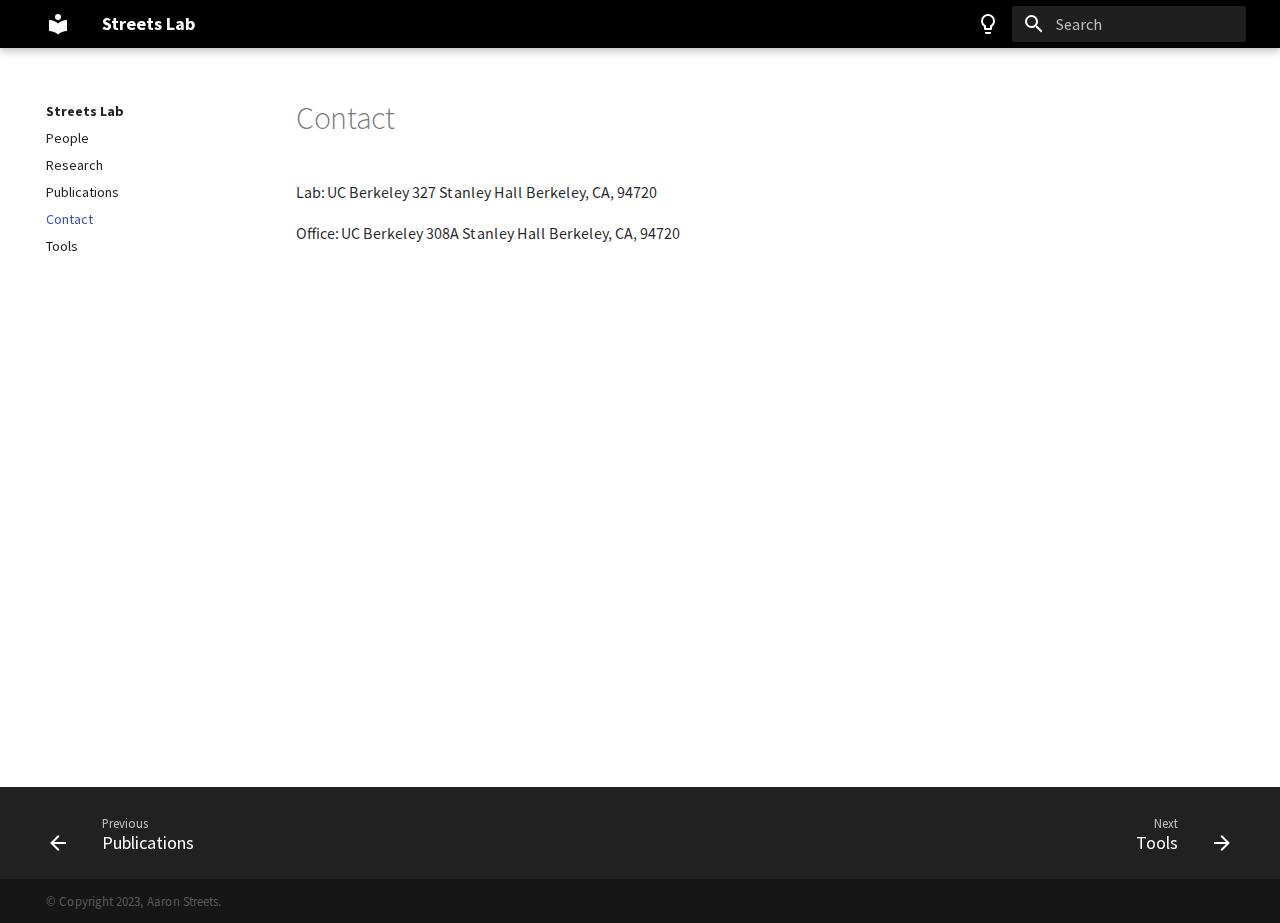
==== commit d27076c4: "deploy: 069e8c0b171dcb91e881528c3dde205c34cd7bd6" ====
--- a/contact/index.html
+++ b/contact/index.html
@@ -265,6 +265,22 @@
   
 
     
+      
+      
+      
+
+  
+  
+  
+  
+    <li class="md-nav__item">
+      <a href="../tools/" class="md-nav__link">
+        <span class="md-ellipsis">Tools</span>
+      </a>
+    </li>
+  
+
+    
   </ul>
 </nav>
                   </div>
@@ -346,6 +362,21 @@
         </a>
       
       
+        
+        <a href="../tools/" class="md-footer__link md-footer__link--next" aria-label="Next: Tools" rel="next">
+          <div class="md-footer__title">
+            <div class="md-ellipsis">
+              <span class="md-footer__direction">
+                Next
+              </span>
+              Tools
+            </div>
+          </div>
+          <div class="md-footer__button md-icon">
+            <svg xmlns="http://www.w3.org/2000/svg" viewBox="0 0 24 24"><path d="M4 11v2h12l-5.5 5.5 1.42 1.42L19.84 12l-7.92-7.92L10.5 5.5 16 11H4Z"/></svg>
+          </div>
+        </a>
+      
     </nav>
   
   
